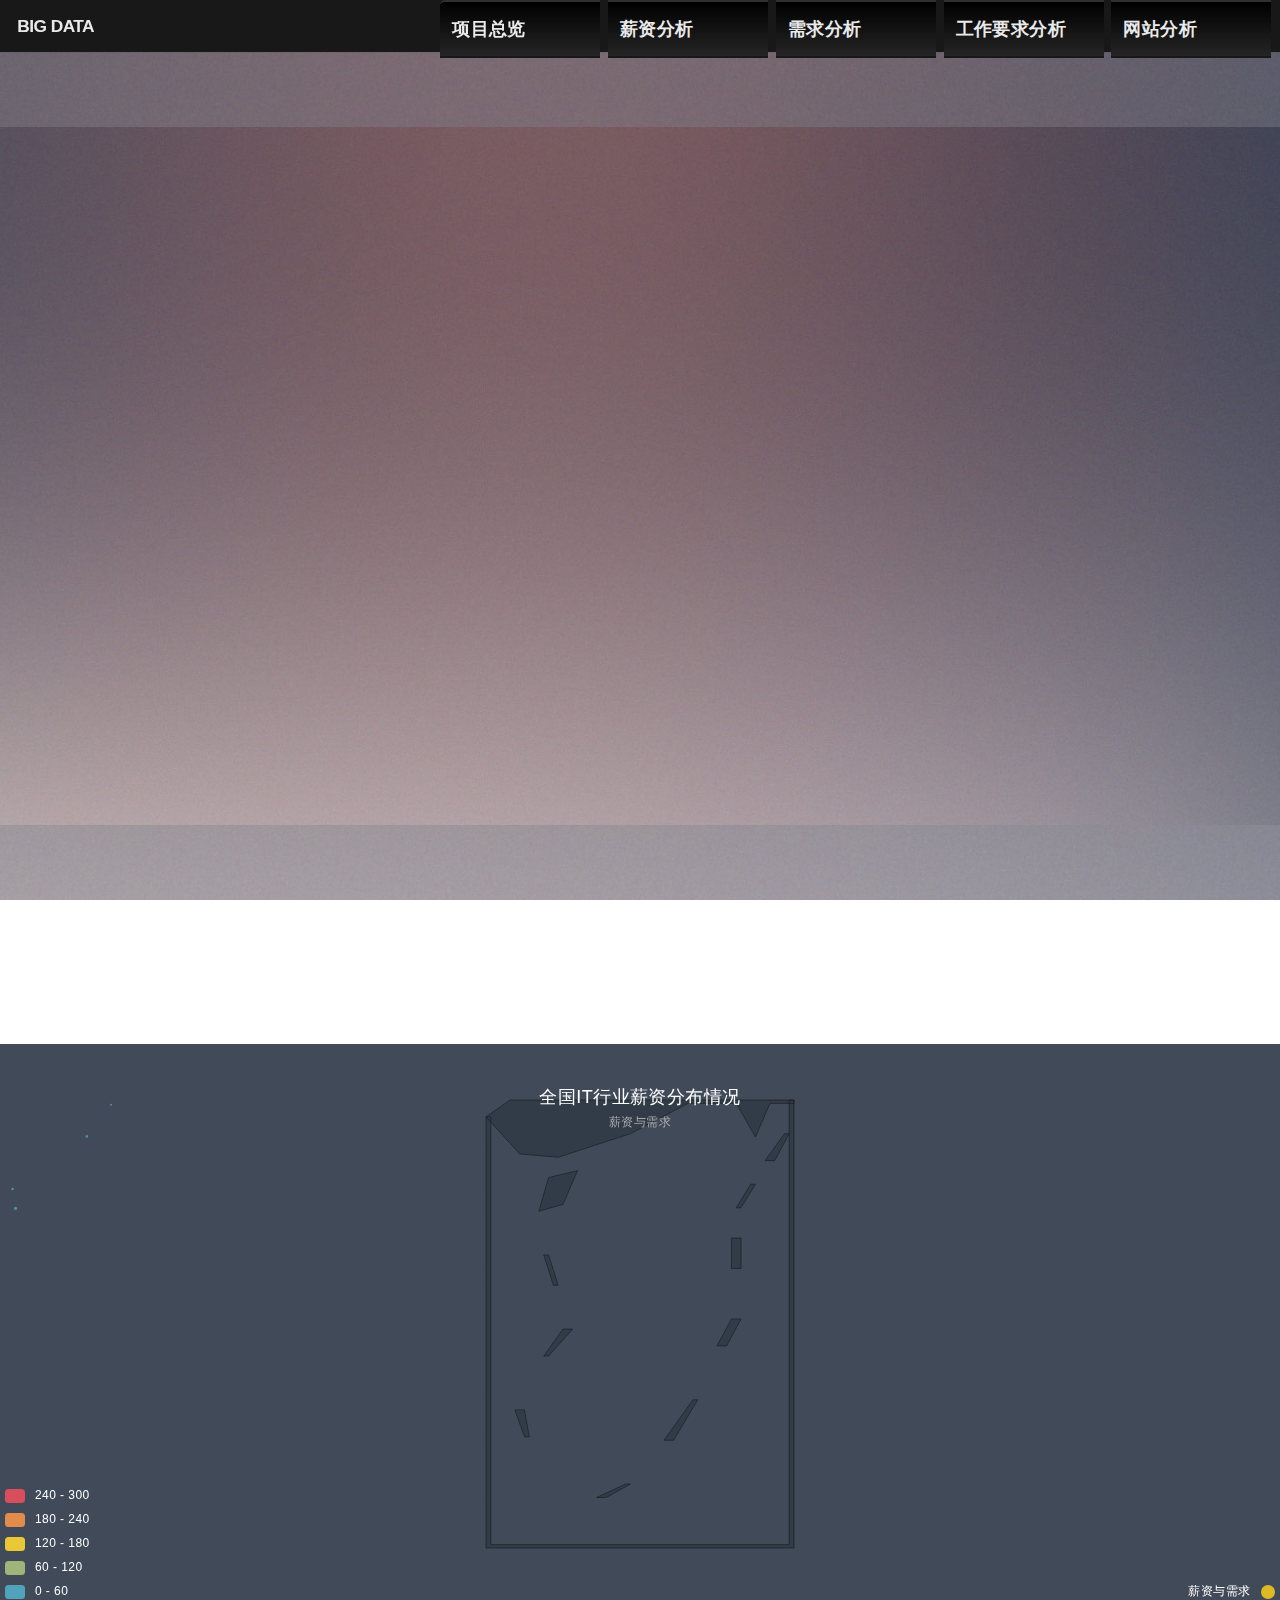
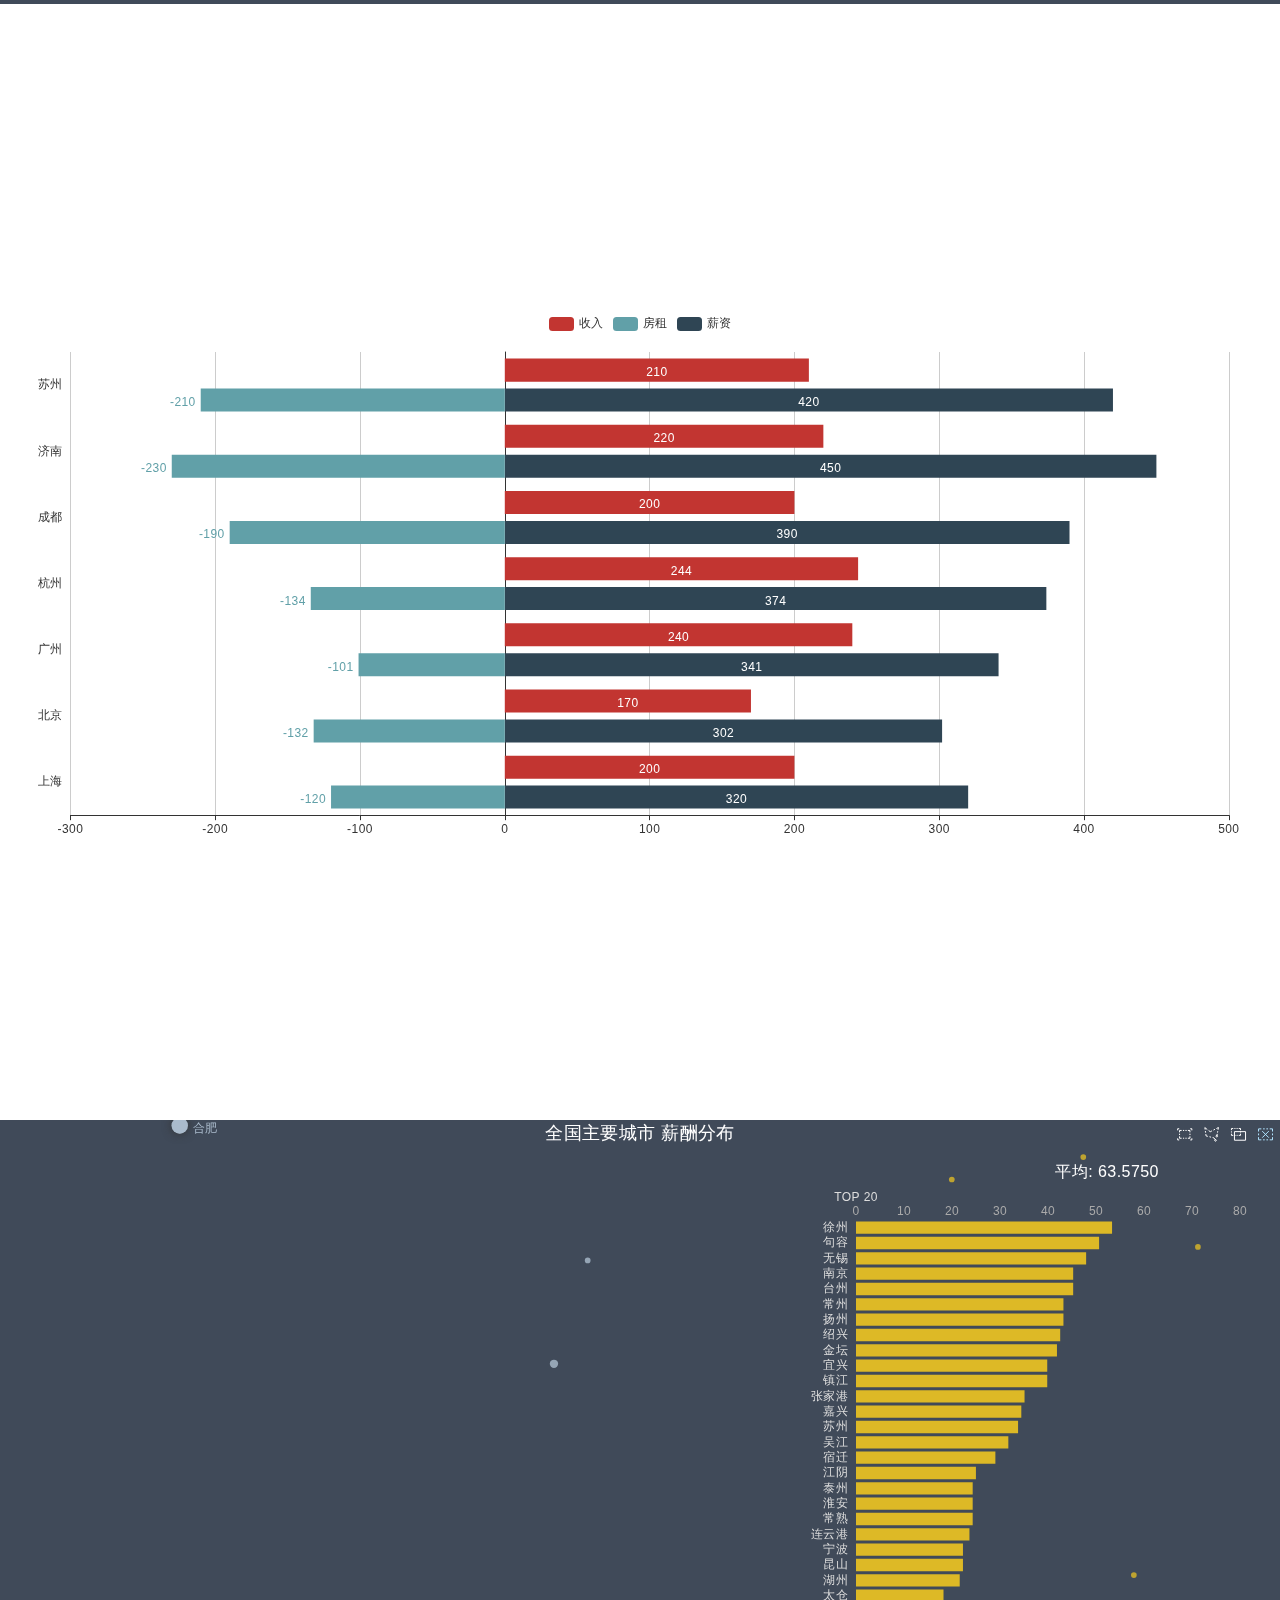
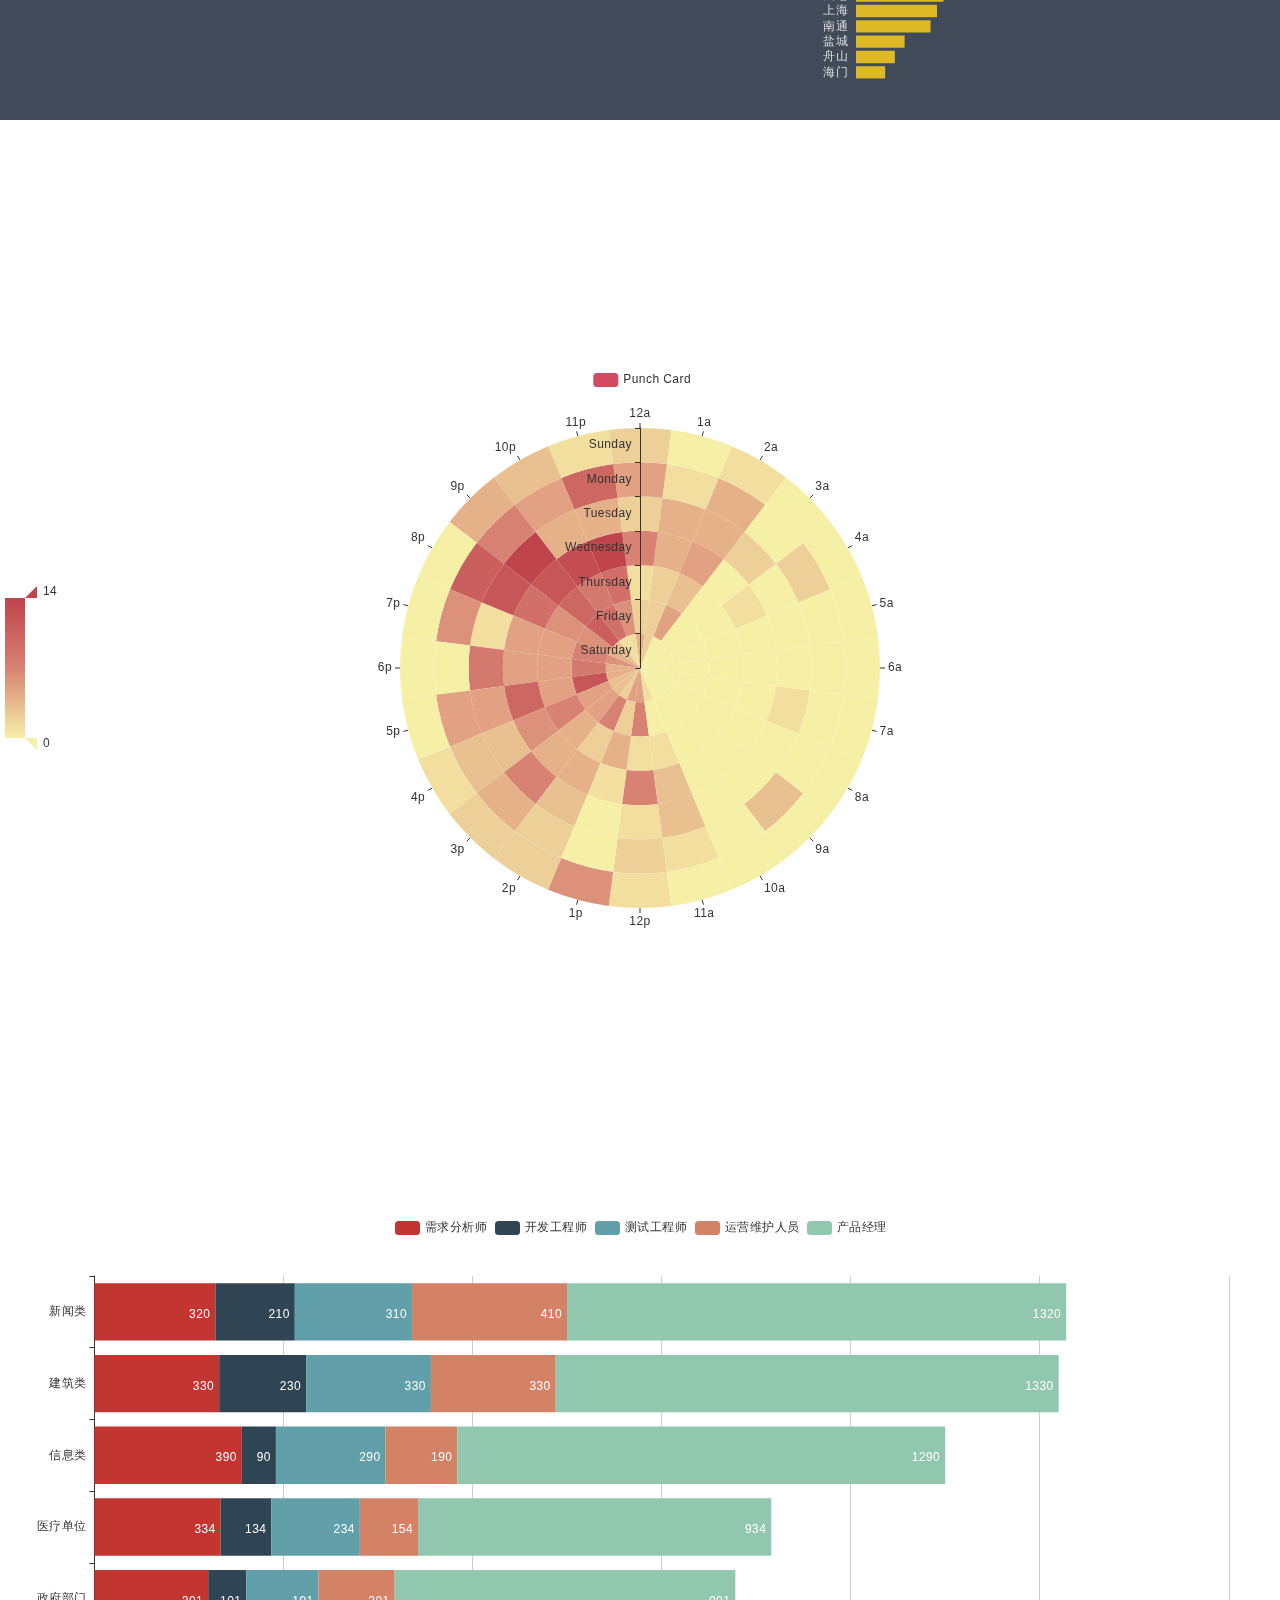
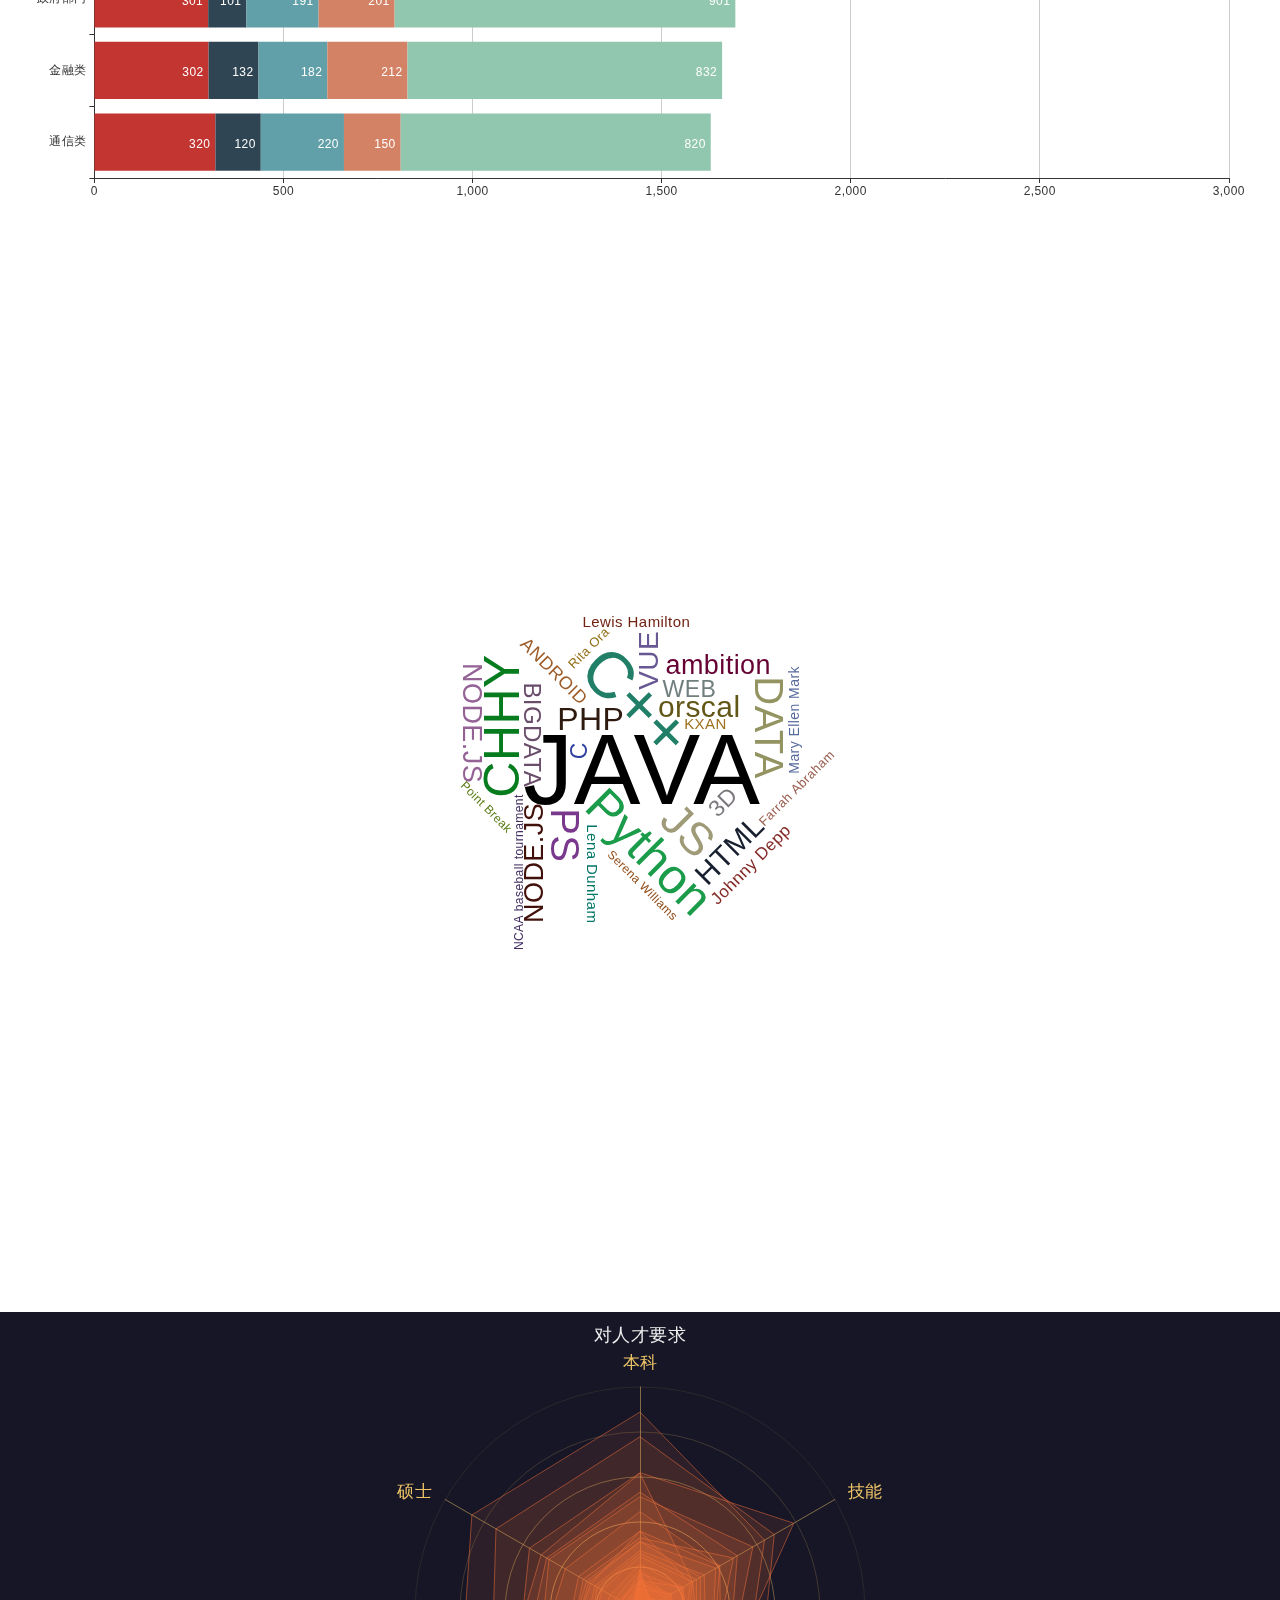
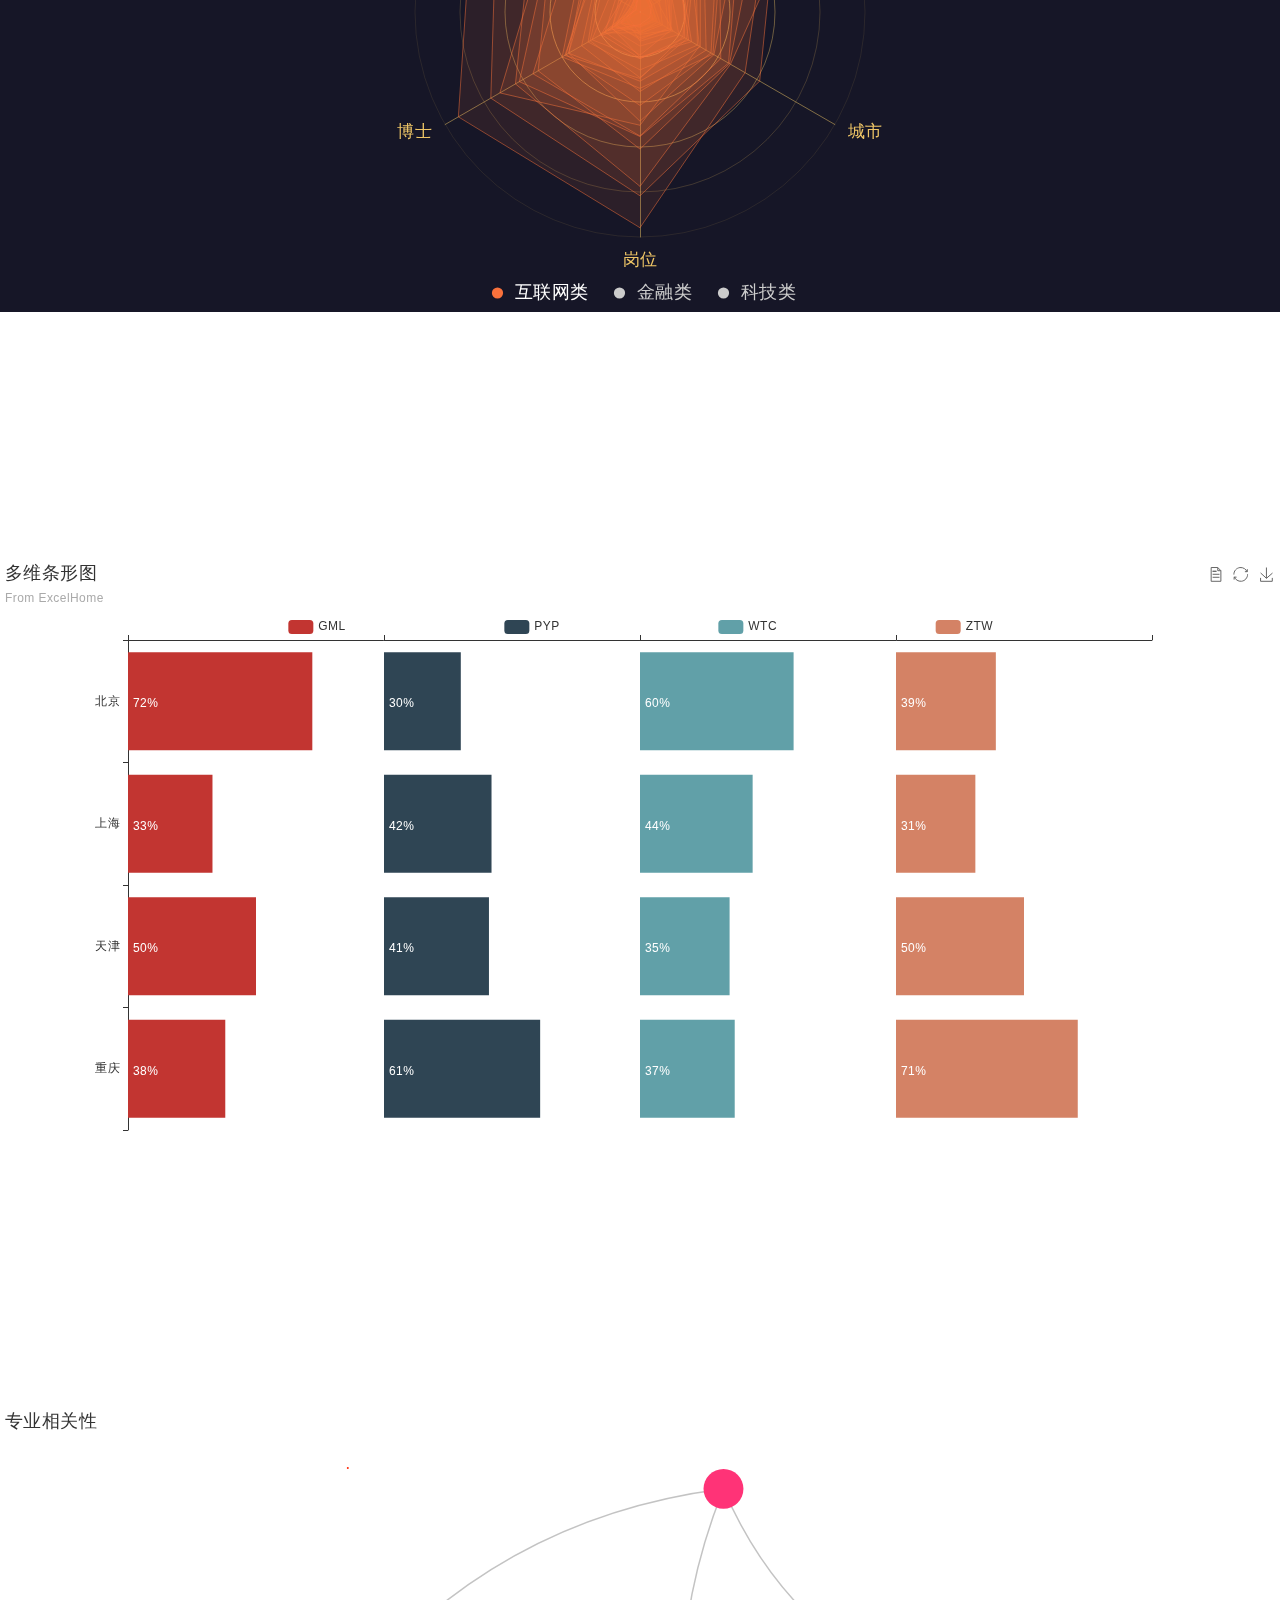
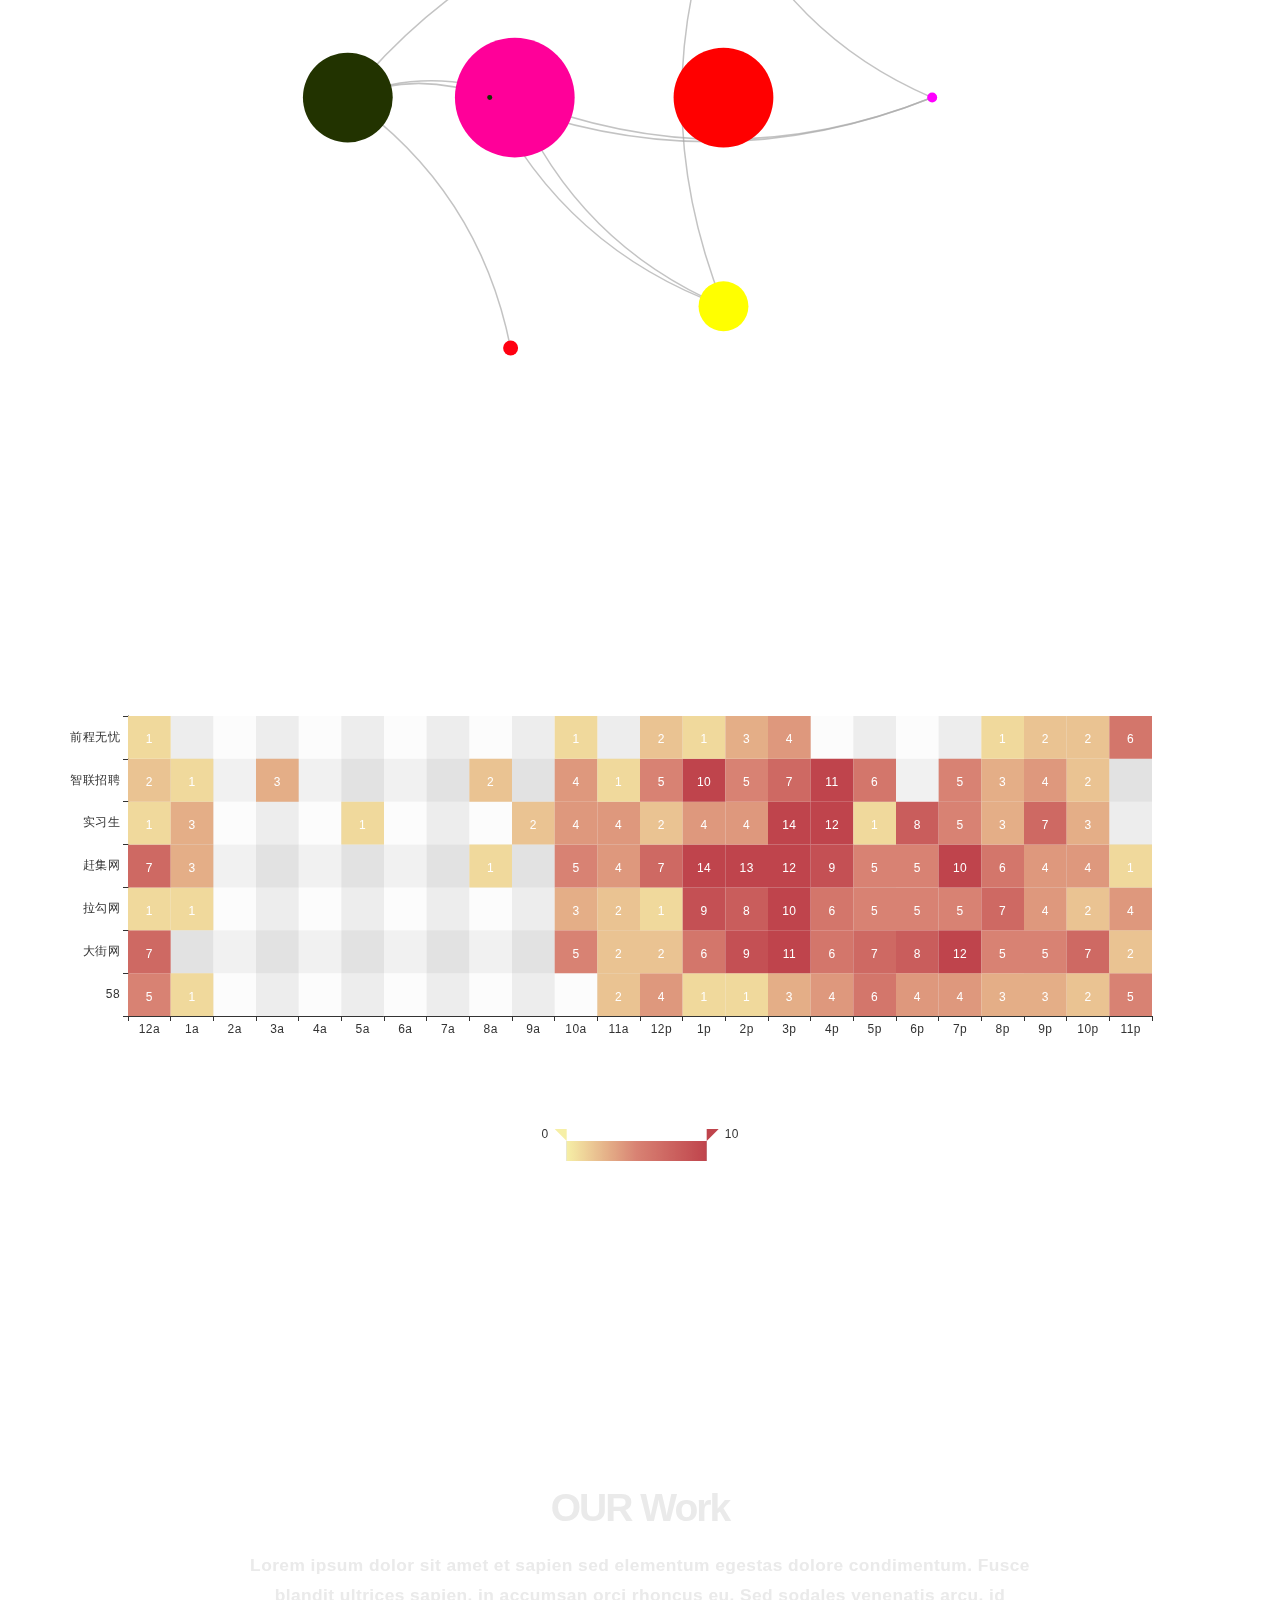
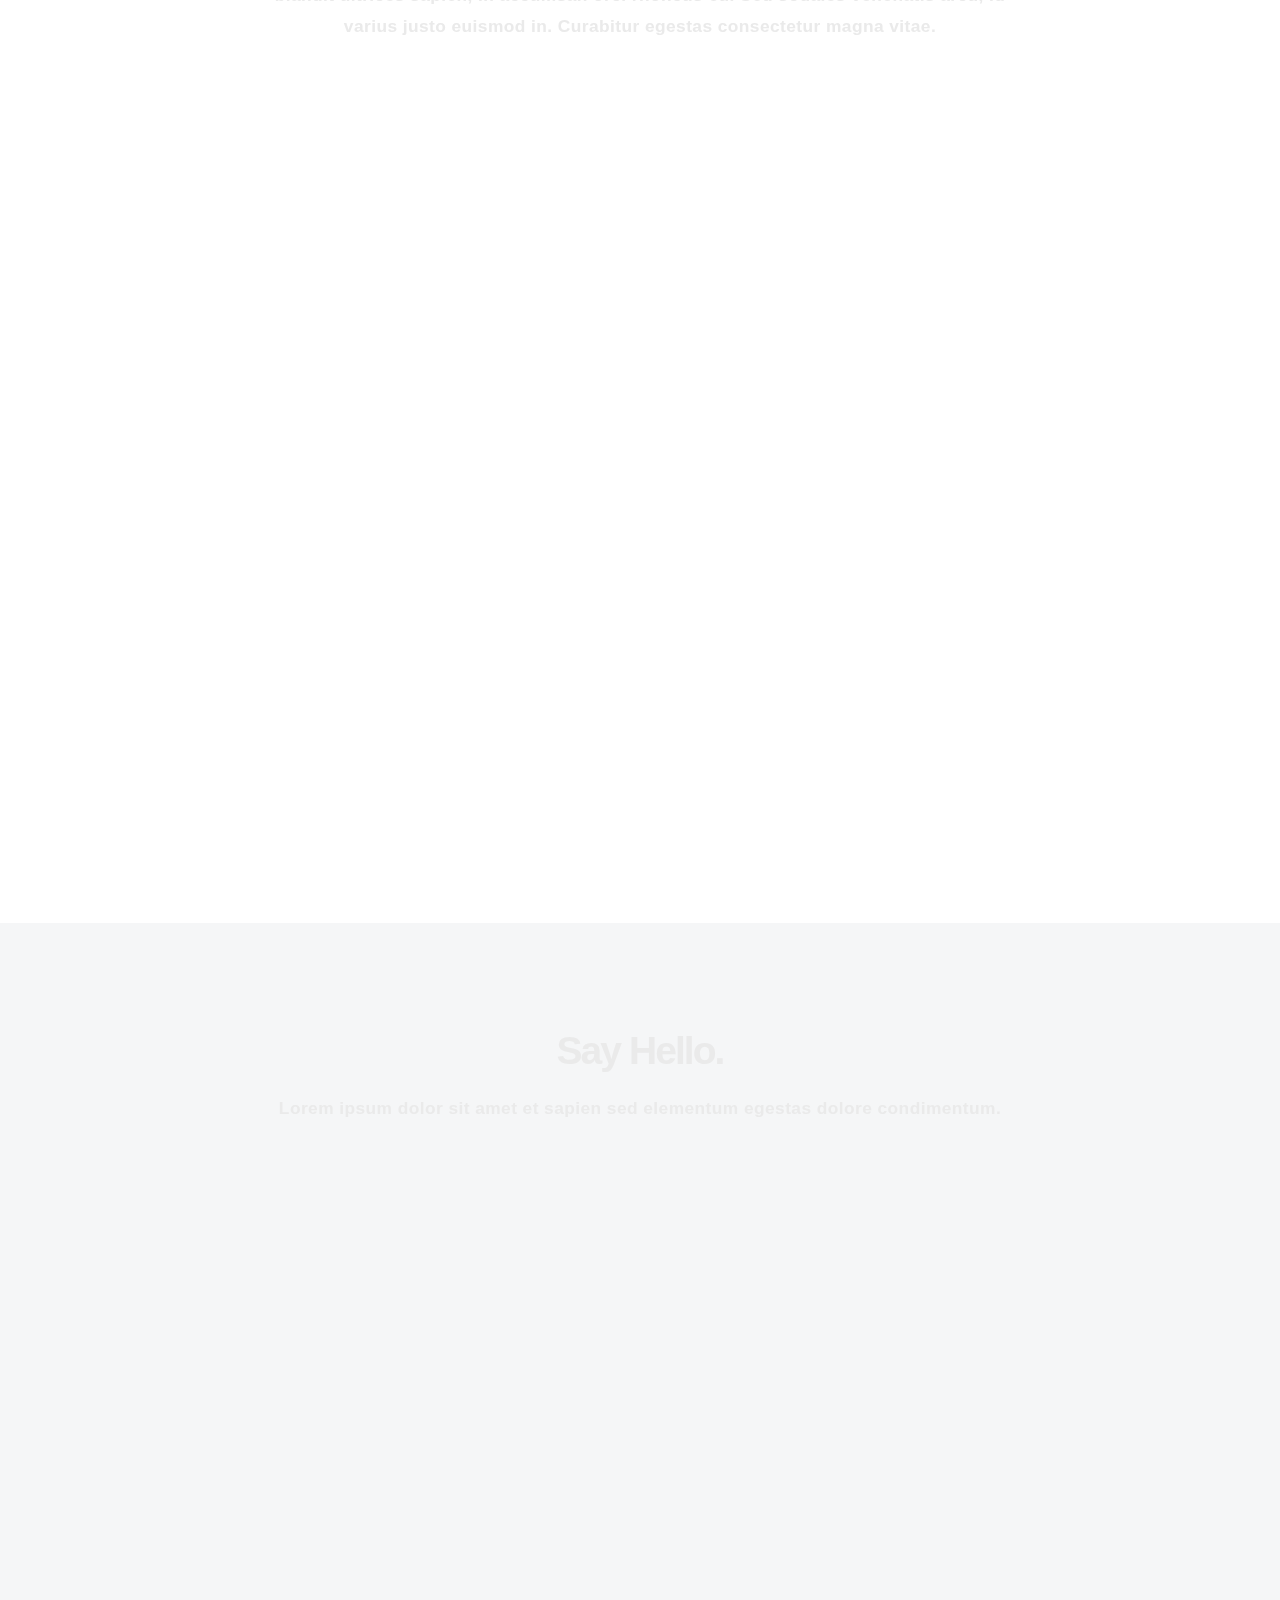
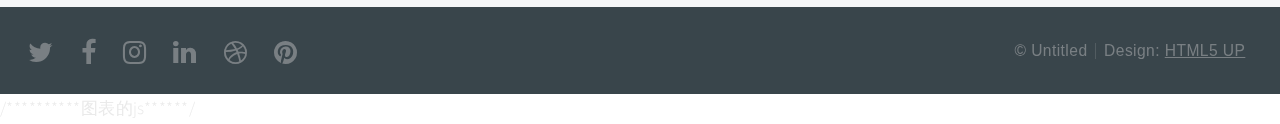
==== index.html @ f527be96 "first commit" ====
<!DOCTYPE HTML>
<!--
	Big Picture by HTML5 UP
	html5up.net | @ajlkn
	Free for personal and commercial use under the CCA 3.0 license (html5up.net/license)
-->
<html>
	<head>
		<title>Big Picture by HTML5 UP</title>
		<meta charset="utf-8" />
		<meta name="viewport" content="width=device-width, initial-scale=1" />
		<!--[if lte IE 8]><script src="assets/js/ie/html5shiv.js"></script><![endif]-->
		<link rel="stylesheet" href="assets/css/main.css" />
		<link rel="stylesheet" href="assets/css/c6j.css" />
		<!--[if lte IE 8]><link rel="stylesheet" href="assets/css/ie8.css" /><![endif]-->
		<!--[if lte IE 9]><link rel="stylesheet" href="assets/css/ie9.css" /><![endif]-->
	</head>
	<body>
		
	<!-- Header -->
	<header id="header">
		<h1>BIG DATA</h1>
		<nav>
			<ul class="navbar-nav">
	             <li class="active">
	                <a href="#intro">项目总览</a>
	             </li>
       
	            <li>
	            	<a href="#">薪资分析</a>
	            	 <ul class="submenu">
	                        <li><a href="#one">薪资排行</a></li>
							<li><a href="#two">收支对比</a></li>
							<li><a href="#three">薪资分布</a></li>
							<li><a href="#four">福利分布</a></li>
	                </ul>
	            </li>
	            <li>
	                <a href="#">需求分析</a> 
	                <ul class="submenu">
	                   
						<li><a href="#six">行业人才需求</a></li>
						
			        </ul>
	            </li>
	            <li>
	                <a href="#">工作要求分析</a> 
	                <ul class="submenu">
	                    <li><a href="#senven">技能抽取</a></li>
						<li><a href="#eight">人才要求</a></li>
						
						<li><a href="#nine">工作经验</a></li>
						<li><a href="#ten">行业专业要求</a></li>
			        </ul>
	            </li>
			     <li>
	                <a href="#">网站分析</a> 
	                <ul class="submenu">
	                    <li><a href="#eleven">数据来源</a></li>
			        </ul>
	            </li> 
			     	
	                   
	        </ul>
				
		</nav>
	</header>

		<!-- Intro -->
			<section id="intro" class="main style1 dark fullscreen">
				<video id="video-index" autoplay="true" loop="true"  poster="images/intro.jpg" style="width: 1366px; height: auto; margin-left: 0px;">
					 <source src="video/index1.webm" type="video/webm">
			 		 <source src="video/index.mp4" type="video/mp4">
				</video>
				
			</section>

		<!-- One -->
			<section id="one" class="main style2 right dark fullscreen">
				 <div id="potMap" class="chart-container"  >
				</div>
			</section>

		<!-- Two -->
			<section id="two" class="main style2 left dark fullscreen">
				<div id="negative-bar" class="chart-container" ></div>
			</section>
		<!-- Three -->
			<section id="three" class="main style2 left dark fullscreen">
				<div id="MapBrush" class="chart-container" style="height: 600px;"></div>
			</section>
			
		<!-- Four -->
			<section id="four" class="main style2 left dark fullscreen">
				<div id="polarHeatMap" class="chart-container" style="height: 600px;"></div>
			</section>
			
		<!-- Five -->
			<!--<section id="five" class="main style2 left dark fullscreen">
				<div id="Cityrelation" class="chart-container" style="height: 600px;"></div>
			</section>-->
			
		<!-- Six -->
		<section id="six" class="main style2 left dark fullscreen">
			<div id="barCategory" class="chart-container" style="height: 600px;"></div>
		</section>
			
		<!-- Seven -->
			<section id="senven" class="main style2 left dark fullscreen">
				<div id="wordcould" class="chart-container" ></div>
			</section>
		<!-- Eight -->
		<section id="eight" class="main style2 left dark fullscreen">
				<div id="relation" class="chart-container" style="height: 600px;"></div>
			</section>
		<!-- Nine -->
		<section id="nine" class="main style2 left dark fullscreen">
			<div id="MultiBar" class="chart-container" style="height: 600px;"></div>
		</section>
		
		<!--Ten -->
		<section id="ten" class="main style2 left dark fullscreen">
			<div id="graph" class="chart-container" style="height: 600px;"></div>
		</section>
		
		<!--Eleven -->
		<section id="eleven" class="main style2 left dark fullscreen">
			<div id="heatMap" class="chart-container" style="height: 600px;"></div>
		</section>
		

		<!-- Work -->
			<section id="work" class="main style3 primary">
				<div class="content">
					<header>
						<h2>OUR Work</h2>
						<p>Lorem ipsum dolor sit amet et sapien sed elementum egestas dolore condimentum.
						Fusce blandit ultrices sapien, in accumsan orci rhoncus eu. Sed sodales venenatis
						arcu, id varius justo euismod in. Curabitur egestas consectetur magna vitae.</p>
					</header>

					<!-- Gallery  -->
						<div class="gallery">
							<article class="from-left">
								<a href="images/fulls/01.jpg" class="image fit"><img src="images/thumbs/01.jpg" title="The Anonymous Red" alt="" /></a>
							</article>
							<article class="from-right">
								<a href="images/fulls/02.jpg" class="image fit"><img src="images/thumbs/02.jpg" title="Airchitecture II" alt="" /></a>
							</article>
							<article class="from-left">
								<a href="images/fulls/03.jpg" class="image fit"><img src="images/thumbs/03.jpg" title="Air Lounge" alt="" /></a>
							</article>
							<article class="from-right">
								<a href="images/fulls/04.jpg" class="image fit"><img src="images/thumbs/04.jpg" title="Carry on" alt="" /></a>
							</article>
							<article class="from-left">
								<a href="images/fulls/05.jpg" class="image fit"><img src="images/thumbs/05.jpg" title="The sparkling shell" alt="" /></a>
							</article>
							<article class="from-right">
								<a href="images/fulls/06.jpg" class="image fit"><img src="images/thumbs/06.jpg" title="Bent IX" alt="" /></a>
							</article>
						</div>

				</div>
			</section>

		<!-- Contact -->
			<section id="contact" class="main style3 secondary">
				<div class="content">
					<header>
						<h2>Say Hello.</h2>
						<p>Lorem ipsum dolor sit amet et sapien sed elementum egestas dolore condimentum.</p>
					</header>
					<div class="box">
						<form method="post" action="#">
							<div class="field half first"><input type="text" name="name" placeholder="Name" /></div>
							<div class="field half"><input type="email" name="email" placeholder="Email" /></div>
							<div class="field"><textarea name="message" placeholder="Message" rows="6"></textarea></div>
							<ul class="actions">
								<li><input type="submit" value="Send Message" /></li>
							</ul>
						</form>
					</div>
				</div>
			</section>

		<!-- Footer -->
			<footer id="footer">

				<!-- Icons -->
					<ul class="actions">
						<li><a href="#" class="icon fa-twitter"><span class="label">Twitter</span></a></li>
						<li><a href="#" class="icon fa-facebook"><span class="label">Facebook</span></a></li>
						<li><a href="#" class="icon fa-instagram"><span class="label">Instagram</span></a></li>
						<li><a href="#" class="icon fa-linkedin"><span class="label">LinkedIn</span></a></li>
						<li><a href="#" class="icon fa-dribbble"><span class="label">Dribbble</span></a></li>
						<li><a href="#" class="icon fa-pinterest"><span class="label">Pinterest</span></a></li>
					</ul>

				<!-- Menu -->
					<ul class="menu">
						<li>&copy; Untitled</li><li>Design: <a href="https://html5up.net">HTML5 UP</a></li>
					</ul>

			</footer>

		<!-- Scripts -->


			<script src="assets/js/jquery.min.js"></script>
			<script type="text/javascript" src="assets/js/echarts.js" ></script>
			<script src="assets/js/jquery.poptrox.min.js"></script>
			<script src="assets/js/jquery.scrolly.min.js"></script>
			<script src="assets/js/jquery.scrollex.min.js"></script>
			<script src="assets/js/skel.min.js"></script>
			<script src="assets/js/util.js"></script>
			<!--[if lte IE 8]><script src="assets/js/ie/respond.min.js"></script><![endif]-->
			  
			   <script src="assets/js/main.js"></script>
			  
			   <script type="text/javascript" src="http://echarts.baidu.com/gallery/vendors/echarts-stat/ecStat.min.js"></script>
			   <script type="text/javascript" src="http://echarts.baidu.com/gallery/vendors/echarts/extension/dataTool.min.js"></script>
			   <script type="text/javascript" src="http://echarts.baidu.com/gallery/vendors/echarts/map/js/china.js"></script>
			   <script type="text/javascript" src="http://echarts.baidu.com/gallery/vendors/echarts/map/js/world.js"></script>
			   <script type="text/javascript" src="http://api.map.baidu.com/api?v=2.0&ak=ZUONbpqGBsYGXNIYHicvbAbM"></script>
			   <script type="text/javascript" src="http://echarts.baidu.com/gallery/vendors/echarts/extension/bmap.min.js"></script>
			   <script type="text/javascript" src="assets/js/echarts-wordcloud.js" ></script>
			    /**********图表的js******/
			    
			    <script type="text/javascript" src="assets/js/interface/potMap.js"></script>
				
				<script type="text/javascript" src="assets/js/interface/nagetive-bar.js" ></script>
				
				<script type="text/javascript" src="assets/js/interface/worldcloud.js" ></script>
				<script type="text/javascript" src="assets/js/interface/mapBrush.js" ></script>
				<script type="text/javascript" src="assets/js/interface/barCategory.js" ></script>
				<script type="text/javascript" src="assets/js/interface/heatMap.js" ></script>
				<script type="text/javascript" src="assets/js/interface/polarHeatMap.js" ></script>
				<script type="text/javascript" src="assets/js/interface/multiDimenBar.js" ></script>
				<script type="text/javascript" src="assets/js/interface/radar-aqi.js" ></script>
				
				<script type="text/javascript" src="assets/js/interface/mapBrush.js" ></script>
				<script type="text/javascript" src="assets/js/interface/graph.js" ></script>

	</body>
</html>
---- assets/css/main.css ----
@import url("https://fonts.googleapis.com/css?family=Source+Sans+Pro:300,900");
@import url("font-awesome.min.css");

/*
	Big Picture by HTML5 UP
	html5up.net | @ajlkn
	Free for personal and commercial use under the CCA 3.0 license (html5up.net/license)
*/

/* Reset */

	html, body, div, span, applet, object, iframe, h1, h2, h3, h4, h5, h6, p, blockquote, pre, a, abbr, acronym, address, big, cite, code, del, dfn, em, img, ins, kbd, q, s, samp, small, strike, strong, sub, sup, tt, var, b, u, i, center, dl, dt, dd, ol, ul, li, fieldset, form, label, legend, table, caption, tbody, tfoot, thead, tr, th, td, article, aside, canvas, details, embed, figure, figcaption, footer, header, hgroup, menu, nav, output, ruby, section, summary, time, mark, audio, video {
		margin: 0;
		padding: 0;
		border: 0;
		font-size: 100%;
		
		font-family:Montserrat,"Helvetica Neue",Helvetica,Arial,sans-serif;
		vertical-align: baseline;
	}

	article, aside, details, figcaption, figure, footer, header, hgroup, menu, nav, section {
		display: block;
	}

	body {
		line-height: 1;
	}

	ol, ul {
		list-style: none;
	}

	blockquote, q {
		quotes: none;
	}

	blockquote:before, blockquote:after, q:before, q:after {
		content: '';
		content: none;
	}

	table {
		border-collapse: collapse;
		border-spacing: 0;
	}

	body {
		-webkit-text-size-adjust: none;
	}

/* Box Model */

	*, *:before, *:after {
		-moz-box-sizing: border-box;
		-webkit-box-sizing: border-box;
		box-sizing: border-box;
	}

/* Basic */

	@-ms-viewport {
		width: device-width;
	}

	html {
		height: 100%;
	}

	body {
		background: #ffffff;
		height: 100%;
		min-width: 320px;
	}

		body.is-loading *, body.is-loading *:before, body.is-loading *:after {
			-moz-animation: none !important;
			-webkit-animation: none !important;
			-ms-animation: none !important;
			animation: none !important;
			-moz-transition: none !important;
			-webkit-transition: none !important;
			-ms-transition: none !important;
			transition: none !important;
		}

/* Spinner */

	@-moz-keyframes spinner-rotate {
		0% {
			-moz-transform: scale(1) rotate(0deg);
			-webkit-transform: scale(1) rotate(0deg);
			-ms-transform: scale(1) rotate(0deg);
			transform: scale(1) rotate(0deg);
		}

		100% {
			-moz-transform: scale(1) rotate(360deg);
			-webkit-transform: scale(1) rotate(360deg);
			-ms-transform: scale(1) rotate(360deg);
			transform: scale(1) rotate(360deg);
		}
	}

	@-webkit-keyframes spinner-rotate {
		0% {
			-moz-transform: scale(1) rotate(0deg);
			-webkit-transform: scale(1) rotate(0deg);
			-ms-transform: scale(1) rotate(0deg);
			transform: scale(1) rotate(0deg);
		}

		100% {
			-moz-transform: scale(1) rotate(360deg);
			-webkit-transform: scale(1) rotate(360deg);
			-ms-transform: scale(1) rotate(360deg);
			transform: scale(1) rotate(360deg);
		}
	}

	@-ms-keyframes spinner-rotate {
		0% {
			-moz-transform: scale(1) rotate(0deg);
			-webkit-transform: scale(1) rotate(0deg);
			-ms-transform: scale(1) rotate(0deg);
			transform: scale(1) rotate(0deg);
		}

		100% {
			-moz-transform: scale(1) rotate(360deg);
			-webkit-transform: scale(1) rotate(360deg);
			-ms-transform: scale(1) rotate(360deg);
			transform: scale(1) rotate(360deg);
		}
	}

	@keyframes spinner-rotate {
		0% {
			-moz-transform: scale(1) rotate(0deg);
			-webkit-transform: scale(1) rotate(0deg);
			-ms-transform: scale(1) rotate(0deg);
			transform: scale(1) rotate(0deg);
		}

		100% {
			-moz-transform: scale(1) rotate(360deg);
			-webkit-transform: scale(1) rotate(360deg);
			-ms-transform: scale(1) rotate(360deg);
			transform: scale(1) rotate(360deg);
		}
	}

/* Loader */

	@-moz-keyframes spinner-show {
		0% {
			opacity: 0;
		}

		100% {
			opacity: 1;
		}
	}

	@-webkit-keyframes spinner-show {
		0% {
			opacity: 0;
		}

		100% {
			opacity: 1;
		}
	}

	@-ms-keyframes spinner-show {
		0% {
			opacity: 0;
		}

		100% {
			opacity: 1;
		}
	}

	@keyframes spinner-show {
		0% {
			opacity: 0;
		}

		100% {
			opacity: 1;
		}
	}

	@-moz-keyframes spinner-hide {
		0% {
			-moz-transform: scale(1) rotate(0deg);
			-webkit-transform: scale(1) rotate(0deg);
			-ms-transform: scale(1) rotate(0deg);
			transform: scale(1) rotate(0deg);
			color: #e5e6e7;
			z-index: 100001;
		}

		99% {
			-moz-transform: scale(0.5) rotate(360deg);
			-webkit-transform: scale(0.5) rotate(360deg);
			-ms-transform: scale(0.5) rotate(360deg);
			transform: scale(0.5) rotate(360deg);
			color: #e5e6e7;
			z-index: 100001;
		}

		100% {
			-moz-transform: scale(0.5) rotate(360deg);
			-webkit-transform: scale(0.5) rotate(360deg);
			-ms-transform: scale(0.5) rotate(360deg);
			transform: scale(0.5) rotate(360deg);
			color: #e5e6e7;
			z-index: -1;
		}
	}

	@-webkit-keyframes spinner-hide {
		0% {
			-moz-transform: scale(1) rotate(0deg);
			-webkit-transform: scale(1) rotate(0deg);
			-ms-transform: scale(1) rotate(0deg);
			transform: scale(1) rotate(0deg);
			color: #e5e6e7;
			z-index: 100001;
		}

		99% {
			-moz-transform: scale(0.5) rotate(360deg);
			-webkit-transform: scale(0.5) rotate(360deg);
			-ms-transform: scale(0.5) rotate(360deg);
			transform: scale(0.5) rotate(360deg);
			color: #e5e6e7;
			z-index: 100001;
		}

		100% {
			-moz-transform: scale(0.5) rotate(360deg);
			-webkit-transform: scale(0.5) rotate(360deg);
			-ms-transform: scale(0.5) rotate(360deg);
			transform: scale(0.5) rotate(360deg);
			color: #e5e6e7;
			z-index: -1;
		}
	}

	@-ms-keyframes spinner-hide {
		0% {
			-moz-transform: scale(1) rotate(0deg);
			-webkit-transform: scale(1) rotate(0deg);
			-ms-transform: scale(1) rotate(0deg);
			transform: scale(1) rotate(0deg);
			color: #e5e6e7;
			z-index: 100001;
		}

		99% {
			-moz-transform: scale(0.5) rotate(360deg);
			-webkit-transform: scale(0.5) rotate(360deg);
			-ms-transform: scale(0.5) rotate(360deg);
			transform: scale(0.5) rotate(360deg);
			color: #e5e6e7;
			z-index: 100001;
		}

		100% {
			-moz-transform: scale(0.5) rotate(360deg);
			-webkit-transform: scale(0.5) rotate(360deg);
			-ms-transform: scale(0.5) rotate(360deg);
			transform: scale(0.5) rotate(360deg);
			color: #e5e6e7;
			z-index: -1;
		}
	}

	@keyframes spinner-hide {
		0% {
			-moz-transform: scale(1) rotate(0deg);
			-webkit-transform: scale(1) rotate(0deg);
			-ms-transform: scale(1) rotate(0deg);
			transform: scale(1) rotate(0deg);
			color: #e5e6e7;
			z-index: 100001;
		}

		99% {
			-moz-transform: scale(0.5) rotate(360deg);
			-webkit-transform: scale(0.5) rotate(360deg);
			-ms-transform: scale(0.5) rotate(360deg);
			transform: scale(0.5) rotate(360deg);
			color: #e5e6e7;
			z-index: 100001;
		}

		100% {
			-moz-transform: scale(0.5) rotate(360deg);
			-webkit-transform: scale(0.5) rotate(360deg);
			-ms-transform: scale(0.5) rotate(360deg);
			transform: scale(0.5) rotate(360deg);
			color: #e5e6e7;
			z-index: -1;
		}
	}

	@-moz-keyframes overlay-hide {
		0% {
			opacity: 1;
			z-index: 100000;
		}

		15% {
			opacity: 1;
			z-index: 100000;
		}

		99% {
			opacity: 0;
			z-index: 100000;
		}

		100% {
			opacity: 0;
			z-index: -1;
		}
	}

	@-webkit-keyframes overlay-hide {
		0% {
			opacity: 1;
			z-index: 100000;
		}

		15% {
			opacity: 1;
			z-index: 100000;
		}

		99% {
			opacity: 0;
			z-index: 100000;
		}

		100% {
			opacity: 0;
			z-index: -1;
		}
	}

	@-ms-keyframes overlay-hide {
		0% {
			opacity: 1;
			z-index: 100000;
		}

		15% {
			opacity: 1;
			z-index: 100000;
		}

		99% {
			opacity: 0;
			z-index: 100000;
		}

		100% {
			opacity: 0;
			z-index: -1;
		}
	}

	@keyframes overlay-hide {
		0% {
			opacity: 1;
			z-index: 100000;
		}

		15% {
			opacity: 1;
			z-index: 100000;
		}

		99% {
			opacity: 0;
			z-index: 100000;
		}

		100% {
			opacity: 0;
			z-index: -1;
		}
	}

	body {
		text-decoration: none;
	}

		body:before {
			-moz-animation: spinner-show 1.5s 1 0.25s ease forwards, spinner-hide 0.25s ease-in-out forwards !important;
			-webkit-animation: spinner-show 1.5s 1 0.25s ease forwards, spinner-hide 0.25s ease-in-out forwards !important;
			-ms-animation: spinner-show 1.5s 1 0.25s ease forwards, spinner-hide 0.25s ease-in-out forwards !important;
			animation: spinner-show 1.5s 1 0.25s ease forwards, spinner-hide 0.25s ease-in-out forwards !important;
			-moz-transform-origin: 50% 50%;
			-webkit-transform-origin: 50% 50%;
			-ms-transform-origin: 50% 50%;
			transform-origin: 50% 50%;
			-moz-osx-font-smoothing: grayscale;
			-webkit-font-smoothing: antialiased;
			font-family: FontAwesome;
			font-style: normal;
			font-weight: normal;
			text-transform: none !important;
			color: #e5e6e7;
			content: '\f1ce';
			cursor: default;
			display: block;
			font-size: 2em;
			height: 2em;
			left: 50%;
			line-height: 2em;
			margin: -1em 0 0 -1em;
			opacity: 0;
			position: fixed;
			text-align: center;
			top: 50%;
			width: 2em;
			z-index: -1;
		}

		body:after {
			-moz-animation: overlay-hide 1.5s ease-in forwards !important;
			-webkit-animation: overlay-hide 1.5s ease-in forwards !important;
			-ms-animation: overlay-hide 1.5s ease-in forwards !important;
			animation: overlay-hide 1.5s ease-in forwards !important;
			background: #ffffff;
			content: '';
			display: block;
			height: 100%;
			left: 0;
			opacity: 0;
			position: fixed;
			top: 0;
			width: 100%;
			z-index: -1;
		}

		body.is-loading:before {
			-moz-animation: spinner-show 1.5s 1 0.25s ease forwards, spinner-rotate 0.75s infinite linear !important;
			-webkit-animation: spinner-show 1.5s 1 0.25s ease forwards, spinner-rotate 0.75s infinite linear !important;
			-ms-animation: spinner-show 1.5s 1 0.25s ease forwards, spinner-rotate 0.75s infinite linear !important;
			animation: spinner-show 1.5s 1 0.25s ease forwards, spinner-rotate 0.75s infinite linear !important;
			z-index: 100001;
		}

		body.is-loading:after {
			-moz-animation: none !important;
			-webkit-animation: none !important;
			-ms-animation: none !important;
			animation: none !important;
			opacity: 1;
			z-index: 100000;
		}

	@media (-webkit-min-device-pixel-ratio: 2) {

		body:before {
			line-height: 2.025em;
		}

	}

/* Type */

	body, input, textarea, select {
		font-family: "Source Sans Pro", "sans-serif";
		font-weight: 300;
		font-size: 18pt;
		line-height: 1.75em;
		color: #eaeaea;
		letter-spacing: 0.025em;
	}

		@media screen and (max-width: 1920px) {

			body, input, textarea, select {
				font-size: 17pt;
			}

		}

		@media screen and (max-width: 1680px) {

			body, input, textarea, select {
				font-size: 15pt;
			}

		}

		@media screen and (max-width: 1280px) {

			body, input, textarea, select {
				font-size: 13pt;
			}

		}

		@media screen and (max-width: 1000px) {

			body, input, textarea, select {
				font-size: 13pt;
			}

		}

		@media screen and (max-width: 736px) {

			body, input, textarea, select {
				font-size: 12pt;
				line-height: 1.5em;
			}

		}

	h1, h2, h3, h4, h5, h6 {
		font-weight: 900;
		color: inherit;
		letter-spacing: -0.0325em;
	}

		h1 a, h2 a, h3 a, h4 a, h5 a, h6 a {
			color: inherit;
			text-decoration: none;
		}

	h2 {
		font-size: 2.25em;
		line-height: 1.25em;
		letter-spacing: -0.05em;
	}

	@media screen and (max-width: 736px) {

		h2 {
			font-size: 1.5em;
		}

	}

	strong, b {
		font-weight: 900;
		color: inherit;
	}

	em, i {
		font-style: italic;
	}

	a {
		-moz-transition: color 0.2s ease-in-out;
		-webkit-transition: color 0.2s ease-in-out;
		-ms-transition: color 0.2s ease-in-out;
		transition: color 0.2s ease-in-out;
		color: #98c593;
	}

	sub {
		position: relative;
		top: 0.5em;
		font-size: 0.8em;
	}

	sup {
		position: relative;
		top: -0.5em;
		font-size: 0.8em;
	}

	hr {
		border: 0;
		border-top: solid 1px #e5e6e7;
	}

	blockquote {
		border-left: solid 0.5em #e5e6e7;
		padding: 1em 0 1em 2em;
		font-style: italic;
	}

	p, ul, ol, dl, table {
		margin-bottom: 1em;
	}

/* Box */

	.box {
		background: #ffffff;
		color: #39454b;
		padding: 2em;
	}

		.box > :last-child {
			margin-bottom: 0;
		}

		.box.style2 {
			padding: 3.5em 2.5em 3.5em 2.5em;
		}

		@media screen and (max-width: 736px) {

			.box {
				padding: 1em;
			}

				.box.style2 {
					padding: 1.5em 1.25em 1.5em 1.25em;
					background-color: rgba(255, 255, 255, 0.9);
				}

		}

/* Button */

	input[type="button"],
	input[type="submit"],
	input[type="reset"],
	.button,
	button {
		-moz-appearance: none;
		-webkit-appearance: none;
		-ms-appearance: none;
		appearance: none;
		-moz-transition: background-color 0.2s ease-in-out;
		-webkit-transition: background-color 0.2s ease-in-out;
		-ms-transition: background-color 0.2s ease-in-out;
		transition: background-color 0.2s ease-in-out;
		background-color: #98c593;
		border: 0;
		border-radius: 3.5em;
		color: #ffffff;
		cursor: pointer;
		display: inline-block;
		height: 3.5em;
		line-height: 3.5em;
		outline: 0;
		padding: 0 2em 0 2em;
		position: relative;
		text-align: center;
		text-decoration: none;
	}

		input[type="button"].down,
		input[type="submit"].down,
		input[type="reset"].down,
		.button.down,
		button.down {
			width: 5em;
			height: 5em;
			line-height: 4.5em;
			padding: 0;
			background-image: url("images/dark-arrow.svg");
			background-position: center center;
			background-repeat: no-repeat;
			text-indent: -10em;
			overflow: hidden;
		}

			input[type="button"].down.anchored,
			input[type="submit"].down.anchored,
			input[type="reset"].down.anchored,
			.button.down.anchored,
			button.down.anchored {
				bottom: 0;
				border-bottom: 0;
				border-radius: 3em 3em 0 0;
				height: 4.5em;
				margin-left: -2.5em;
			}

		input[type="button"].anchored,
		input[type="submit"].anchored,
		input[type="reset"].anchored,
		.button.anchored,
		button.anchored {
			position: absolute;
			left: 50%;
		}

		input[type="button"]:hover,
		input[type="submit"]:hover,
		input[type="reset"]:hover,
		.button:hover,
		button:hover {
			background-color: #a8cea4;
		}

		input[type="button"]:active,
		input[type="submit"]:active,
		input[type="reset"]:active,
		.button:active,
		button:active {
			background-color: #88bc82;
		}

		input[type="button"].style2,
		input[type="submit"].style2,
		input[type="reset"].style2,
		.button.style2,
		button.style2 {
			background-color: transparent;
			border: solid 2px #e5e6e7;
			color: inherit;
		}

			input[type="button"].style2:hover,
			input[type="submit"].style2:hover,
			input[type="reset"].style2:hover,
			.button.style2:hover,
			button.style2:hover {
				background-color: rgba(229, 230, 231, 0.25);
			}

			input[type="button"].style2:active,
			input[type="submit"].style2:active,
			input[type="reset"].style2:active,
			.button.style2:active,
			button.style2:active {
				background-color: rgba(229, 230, 231, 0.375);
			}

			input[type="button"].style2.down,
			input[type="submit"].style2.down,
			input[type="reset"].style2.down,
			.button.style2.down,
			button.style2.down {
				background-image: url("images/arrow.svg");
			}

/* Form */

	form {
		margin: 0 0 2em 0;
	}

		form .field {
			margin: 0 0 1.5em 0;
		}

			form .field.half {
				width: 50%;
				float: left;
				padding: 0 0 0 0.75em;
			}

				form .field.half.first {
					padding: 0 0.75em 0 0;
				}

		form > .actions {
			margin: 1.5em 0 0 0 !important;
		}

		@media screen and (max-width: 736px) {

			form .field {
				margin: 0 0 1em 0;
			}

				form .field.half {
					padding: 0 0 0 0.5em;
				}

					form .field.half.first {
						padding: 0 0.5em 0 0;
					}

			form > .actions {
				margin: 1em 0 0 0 !important;
			}

		}

		@media screen and (max-width: 480px) {

			form .field.half {
				width: 100%;
				float: none;
				padding: 0;
			}

				form .field.half.first {
					padding: 0;
				}

		}

	label {
		display: block;
	}

	input[type="text"],
	input[type="password"],
	input[type="email"],
	input[type="tel"],
	input[type="search"],
	input[type="url"],
	select,
	textarea {
		-moz-appearance: none;
		-webkit-appearance: none;
		-ms-appearance: none;
		appearance: none;
		-moz-transition: border-color 0.2s ease-in-out, color 0.2s ease-in-out;
		-webkit-transition: border-color 0.2s ease-in-out, color 0.2s ease-in-out;
		-ms-transition: border-color 0.2s ease-in-out, color 0.2s ease-in-out;
		transition: border-color 0.2s ease-in-out, color 0.2s ease-in-out;
		color: #39454b;
		display: block;
		width: 100%;
		padding: 0.65em 0.75em;
		background: none;
		border: solid 2px #e5e6e7;
		color: inherit;
		border-radius: 0.5em;
		outline: none;
	}

		input[type="text"]:focus,
		input[type="password"]:focus,
		input[type="email"]:focus,
		input[type="tel"]:focus,
		input[type="search"]:focus,
		input[type="url"]:focus,
		select:focus,
		textarea:focus {
			border-color: #9ac8e9;
		}

	input[type="text"],
	input[type="password"],
	input[type="email"],
	input[type="tel"],
	input[type="search"],
	input[type="url"],
	select {
		line-height: 1.35em;
	}

	textarea {
		min-height: 8em;
	}

	::-moz-focus-inner {
		border: 0;
	}

	::-webkit-input-placeholder {
		opacity: 0.375;
	}

	:-moz-placeholder {
		opacity: 0.375;
	}

	::-moz-placeholder {
		opacity: 0.375;
	}

	:-ms-input-placeholder {
		opacity: 0.375;
	}

	.formerize-placeholder {
		opacity: 0.375;
	}

/* Icon */

	.icon {
		text-decoration: none;
	}

		.icon:before {
			display: inline-block;
			font-family: FontAwesome;
			font-size: 1.25em;
			text-decoration: none;
			font-style: normal;
			font-weight: normal;
			line-height: 1;
			-webkit-font-smoothing: antialiased;
			-moz-osx-font-smoothing: grayscale;
		}

		.icon > .label {
			display: none;
		}

/* Image */

	.image {
		position: relative;
		display: inline-block;
	}

		.image:before {
			content: '';
			position: absolute;
			left: 0;
			top: 0;
			width: 100%;
			height: 100%;
			background: url("images/overlay.png");
		}

		.image img {
			display: block;
			width: 100%;
		}

		.image.featured {
			display: block;
			width: 100%;
			margin: 0 0 2em 0;
		}

		.image.fit {
			display: block;
			width: 100%;
		}

		.image.left {
			float: left;
			margin: 0 2em 2em 0;
		}

		.image.centered {
			display: block;
			margin: 0 0 2em 0;
		}

			.image.centered img {
				margin: 0 auto;
				width: auto;
			}

/* List */

	ul.default {
		list-style: disc;
		padding-left: 1em;
	}

		ul.default li {
			padding-left: 0.5em;
		}

	ul.icons {
		cursor: default;
	}

		ul.icons li {
			display: inline-block;
		}

		ul.icons a {
			display: inline-block;
			width: 2em;
			height: 2em;
			line-height: 2em;
			text-align: center;
			border: 0;
		}

	ul.menu {
		cursor: default;
	}

		ul.menu li {
			display: inline-block;
			line-height: 1em;
			border-left: solid 1px #e5e6e7;
			padding: 0 0 0 0.5em;
			margin: 0 0 0 0.5em;
		}

			ul.menu li:first-child {
				border-left: 0;
				padding-left: 0;
				margin-left: 0;
			}

	ul.actions {
		cursor: default;
	}

		ul.actions li {
			display: inline-block;
			margin: 0 0 0 0.5em;
		}

			ul.actions li:first-child {
				margin-left: 0;
			}

	ol.default {
		list-style: decimal;
		padding-left: 1.25em;
	}

		ol.default li {
			padding-left: 0.25em;
		}

/* Sections/Article */

	header {
		margin-bottom: 1em;
		font-weight: bold;
	}

		header p {
			display: block;
			margin: 1em 0 0 0;
			padding: 0 0 0.5em 0;
		}

	footer {
		margin-top: 2em;
	}

/* Table */

	table {
		width: 100%;
	}

		table.default {
			width: 100%;
		}

			table.default tbody tr:nth-child(2n+2) {
				background: rgba(229, 230, 231, 0.5);
			}

			table.default td {
				padding: 0.5em 1em 0.5em 1em;
			}

			table.default th {
				text-align: left;
				font-weight: 900;
				padding: 0.5em 1em 0.5em 1em;
			}

			table.default thead {
				background: #39454b;
				color: #ffffff;
			}

			table.default tfoot {
				background: #e5e6e7;
			}

/* Poptrox */

	.poptrox-popup {
		-moz-box-sizing: content-box;
		-webkit-box-sizing: content-box;
		-ms-box-sizing: content-box;
		box-sizing: content-box;
		background: #fff;
		padding-bottom: 3em;
		box-shadow: 0 0.1em 0.15em 0 rgba(0, 0, 0, 0.15);
	}

		.poptrox-popup .loader {
			position: absolute;
			top: 50%;
			left: 50%;
			margin: -1em 0 0 -1em;
			width: 2em;
			height: 2em;
			display: block;
			font-size: 2em;
		}

			.poptrox-popup .loader:before {
				-moz-animation: spinner-rotate 0.75s infinite linear !important;
				-webkit-animation: spinner-rotate 0.75s infinite linear !important;
				-ms-animation: spinner-rotate 0.75s infinite linear !important;
				animation: spinner-rotate 0.75s infinite linear !important;
				-moz-osx-font-smoothing: grayscale;
				-webkit-font-smoothing: antialiased;
				font-family: FontAwesome;
				font-style: normal;
				font-weight: normal;
				text-transform: none !important;
				color: #e5e6e7;
				content: '\f1ce';
				cursor: default;
				display: block;
				height: 2em;
				left: 0;
				line-height: 2em;
				position: absolute;
				text-align: center;
				top: 0;
				width: 2em;
			}

		.poptrox-popup .caption {
			position: absolute;
			bottom: 0;
			left: 0;
			background: #ffffff;
			width: 100%;
			height: 3em;
			line-height: 2.8em;
			text-align: center;
			cursor: default;
			z-index: 1;
			font-size: 0.9em;
		}

		.poptrox-popup .nav-next,
		.poptrox-popup .nav-previous {
			-moz-transition: opacity 0.2s ease-in-out;
			-webkit-transition: opacity 0.2s ease-in-out;
			-ms-transition: opacity 0.2s ease-in-out;
			transition: opacity 0.2s ease-in-out;
			position: absolute;
			top: 0;
			width: 50%;
			height: 100%;
			opacity: 0;
			cursor: pointer;
			background: rgba(0, 0, 0, 0.01);
			-webkit-tap-highlight-color: rgba(255, 255, 255, 0);
		}

		.poptrox-popup .nav-next:before,
		.poptrox-popup .nav-previous:before {
			content: '';
			position: absolute;
			width: 96px;
			height: 64px;
			background: url("images/poptrox-nav.svg");
			top: calc(50% - 1.5em);
			margin: -32px 0 0 0;
		}

		.poptrox-popup:hover .nav-next,
		.poptrox-popup:hover .nav-previous {
			opacity: 0.5;
		}

		.poptrox-popup:hover .nav-next:hover,
		.poptrox-popup:hover .nav-previous:hover {
			opacity: 1.0;
		}

		.poptrox-popup .nav-previous:before {
			-moz-transform: scaleX(-1);
			-webkit-transform: scaleX(-1);
			-ms-transform: scaleX(-1);
			transform: scaleX(-1);
			-ms-filter: "FlipH";
			filter: FlipH;
		}

		.poptrox-popup .nav-next {
			right: 0;
		}

			.poptrox-popup .nav-next:before {
				right: 0;
			}

		.poptrox-popup .nav-previous {
			left: 0;
		}

			.poptrox-popup .nav-previous:before {
				left: 0;
			}

		.poptrox-popup .closer {
			-moz-transition: opacity 0.2s ease-in-out;
			-webkit-transition: opacity 0.2s ease-in-out;
			-ms-transition: opacity 0.2s ease-in-out;
			transition: opacity 0.2s ease-in-out;
			position: absolute;
			top: 0;
			right: 0;
			width: 64px;
			height: 64px;
			text-indent: -9999px;
			z-index: 2;
			opacity: 0;
			-webkit-tap-highlight-color: rgba(255, 255, 255, 0);
		}

			.poptrox-popup .closer:before {
				content: '';
				display: block;
				position: absolute;
				right: 16px;
				top: 16px;
				width: 40px;
				height: 40px;
				border-radius: 100%;
				box-shadow: inset 0 0 0 2px #fff;
				background: url("images/poptrox-closer.svg") center center;
				color: #ffffff !important;
			}

		.poptrox-popup:hover .closer {
			opacity: 0.5;
		}

			.poptrox-popup:hover .closer:hover {
				opacity: 1.0;
			}

		body.is-touch .poptrox-popup .nav-next,
		body.is-touch .poptrox-popup .nav-previous,
		body.is-touch .poptrox-popup .closer {
			opacity: 1.0 !important;
		}

		@media screen and (max-width: 736px) {

			.poptrox-popup .nav-next:before,
			.poptrox-popup .nav-previous:before {
				width: 48px;
				height: 32px;
				background-size: contain;
				margin: -16px 0 0 0;
			}

			.poptrox-popup .closer:before {
				right: 12px;
				top: 12px;
				width: 20px;
				height: 20px;
				box-shadow: inset 0 0 0 1px #fff;
				background-size: contain;
				opacity: 0.65;
			}

		}

/* Gallery */

	.gallery {
		display: -moz-flex;
		display: -webkit-flex;
		display: -ms-flex;
		display: flex;
		-moz-flex-wrap: wrap;
		-webkit-flex-wrap: wrap;
		-ms-flex-wrap: wrap;
		flex-wrap: wrap;
		width: 45em;
		max-width: 100%;
		margin: 0 auto 2em auto;
	}

		.gallery article {
			-moz-transition: -moz-transform 1s ease, opacity 1s ease;
			-webkit-transition: -webkit-transform 1s ease, opacity 1s ease;
			-ms-transition: -ms-transform 1s ease, opacity 1s ease;
			transition: transform 1s ease, opacity 1s ease;
			-moz-transform: translateX(0);
			-webkit-transform: translateX(0);
			-ms-transform: translateX(0);
			transform: translateX(0);
			width: 50%;
			position: relative;
			opacity: 1.0;
		}

			.gallery article .image {
				margin: 0;
				display: block;
			}

			.gallery article:nth-last-child(1n) {
				-moz-transition-delay: 0.05s;
				-webkit-transition-delay: 0.05s;
				-ms-transition-delay: 0.05s;
				transition-delay: 0.05s;
			}

			.gallery article:nth-last-child(2n) {
				-moz-transition-delay: 0.05s;
				-webkit-transition-delay: 0.05s;
				-ms-transition-delay: 0.05s;
				transition-delay: 0.05s;
			}

			.gallery article:nth-last-child(2n) {
				-moz-transition-delay: 0.1s;
				-webkit-transition-delay: 0.1s;
				-ms-transition-delay: 0.1s;
				transition-delay: 0.1s;
			}

			.gallery article:nth-last-child(3n) {
				-moz-transition-delay: 0.1s;
				-webkit-transition-delay: 0.1s;
				-ms-transition-delay: 0.1s;
				transition-delay: 0.1s;
			}

			.gallery article:nth-last-child(3n) {
				-moz-transition-delay: 0.15s;
				-webkit-transition-delay: 0.15s;
				-ms-transition-delay: 0.15s;
				transition-delay: 0.15s;
			}

			.gallery article:nth-last-child(4n) {
				-moz-transition-delay: 0.15s;
				-webkit-transition-delay: 0.15s;
				-ms-transition-delay: 0.15s;
				transition-delay: 0.15s;
			}

			.gallery article:nth-last-child(4n) {
				-moz-transition-delay: 0.2s;
				-webkit-transition-delay: 0.2s;
				-ms-transition-delay: 0.2s;
				transition-delay: 0.2s;
			}

			.gallery article:nth-last-child(5n) {
				-moz-transition-delay: 0.2s;
				-webkit-transition-delay: 0.2s;
				-ms-transition-delay: 0.2s;
				transition-delay: 0.2s;
			}

			.gallery article:nth-last-child(5n) {
				-moz-transition-delay: 0.25s;
				-webkit-transition-delay: 0.25s;
				-ms-transition-delay: 0.25s;
				transition-delay: 0.25s;
			}

			.gallery article:nth-last-child(6n) {
				-moz-transition-delay: 0.25s;
				-webkit-transition-delay: 0.25s;
				-ms-transition-delay: 0.25s;
				transition-delay: 0.25s;
			}

			.gallery article:nth-last-child(6n) {
				-moz-transition-delay: 0.3s;
				-webkit-transition-delay: 0.3s;
				-ms-transition-delay: 0.3s;
				transition-delay: 0.3s;
			}

			.gallery article:nth-last-child(7n) {
				-moz-transition-delay: 0.3s;
				-webkit-transition-delay: 0.3s;
				-ms-transition-delay: 0.3s;
				transition-delay: 0.3s;
			}

			.gallery article:nth-last-child(7n) {
				-moz-transition-delay: 0.35s;
				-webkit-transition-delay: 0.35s;
				-ms-transition-delay: 0.35s;
				transition-delay: 0.35s;
			}

			.gallery article:nth-last-child(8n) {
				-moz-transition-delay: 0.35s;
				-webkit-transition-delay: 0.35s;
				-ms-transition-delay: 0.35s;
				transition-delay: 0.35s;
			}

			.gallery article:nth-last-child(8n) {
				-moz-transition-delay: 0.4s;
				-webkit-transition-delay: 0.4s;
				-ms-transition-delay: 0.4s;
				transition-delay: 0.4s;
			}

			.gallery article:nth-last-child(9n) {
				-moz-transition-delay: 0.4s;
				-webkit-transition-delay: 0.4s;
				-ms-transition-delay: 0.4s;
				transition-delay: 0.4s;
			}

			.gallery article:nth-last-child(9n) {
				-moz-transition-delay: 0.45s;
				-webkit-transition-delay: 0.45s;
				-ms-transition-delay: 0.45s;
				transition-delay: 0.45s;
			}

			.gallery article:nth-last-child(10n) {
				-moz-transition-delay: 0.45s;
				-webkit-transition-delay: 0.45s;
				-ms-transition-delay: 0.45s;
				transition-delay: 0.45s;
			}

			.gallery article:nth-last-child(10n) {
				-moz-transition-delay: 0.5s;
				-webkit-transition-delay: 0.5s;
				-ms-transition-delay: 0.5s;
				transition-delay: 0.5s;
			}

			.gallery article:nth-last-child(11n) {
				-moz-transition-delay: 0.5s;
				-webkit-transition-delay: 0.5s;
				-ms-transition-delay: 0.5s;
				transition-delay: 0.5s;
			}

			.gallery article:nth-last-child(11n) {
				-moz-transition-delay: 0.55s;
				-webkit-transition-delay: 0.55s;
				-ms-transition-delay: 0.55s;
				transition-delay: 0.55s;
			}

			.gallery article:nth-last-child(12n) {
				-moz-transition-delay: 0.55s;
				-webkit-transition-delay: 0.55s;
				-ms-transition-delay: 0.55s;
				transition-delay: 0.55s;
			}

			.gallery article:nth-last-child(12n) {
				-moz-transition-delay: 0.6s;
				-webkit-transition-delay: 0.6s;
				-ms-transition-delay: 0.6s;
				transition-delay: 0.6s;
			}

			.gallery article:nth-last-child(13n) {
				-moz-transition-delay: 0.6s;
				-webkit-transition-delay: 0.6s;
				-ms-transition-delay: 0.6s;
				transition-delay: 0.6s;
			}

			.gallery article:nth-last-child(13n) {
				-moz-transition-delay: 0.65s;
				-webkit-transition-delay: 0.65s;
				-ms-transition-delay: 0.65s;
				transition-delay: 0.65s;
			}

			.gallery article:nth-last-child(14n) {
				-moz-transition-delay: 0.65s;
				-webkit-transition-delay: 0.65s;
				-ms-transition-delay: 0.65s;
				transition-delay: 0.65s;
			}

			.gallery article:nth-last-child(14n) {
				-moz-transition-delay: 0.7s;
				-webkit-transition-delay: 0.7s;
				-ms-transition-delay: 0.7s;
				transition-delay: 0.7s;
			}

			.gallery article:nth-last-child(15n) {
				-moz-transition-delay: 0.7s;
				-webkit-transition-delay: 0.7s;
				-ms-transition-delay: 0.7s;
				transition-delay: 0.7s;
			}

			.gallery article:nth-last-child(15n) {
				-moz-transition-delay: 0.75s;
				-webkit-transition-delay: 0.75s;
				-ms-transition-delay: 0.75s;
				transition-delay: 0.75s;
			}

			.gallery article:nth-last-child(16n) {
				-moz-transition-delay: 0.75s;
				-webkit-transition-delay: 0.75s;
				-ms-transition-delay: 0.75s;
				transition-delay: 0.75s;
			}

			.gallery article:nth-last-child(16n) {
				-moz-transition-delay: 0.8s;
				-webkit-transition-delay: 0.8s;
				-ms-transition-delay: 0.8s;
				transition-delay: 0.8s;
			}

			.gallery article:nth-last-child(17n) {
				-moz-transition-delay: 0.8s;
				-webkit-transition-delay: 0.8s;
				-ms-transition-delay: 0.8s;
				transition-delay: 0.8s;
			}

			.gallery article:nth-last-child(17n) {
				-moz-transition-delay: 0.85s;
				-webkit-transition-delay: 0.85s;
				-ms-transition-delay: 0.85s;
				transition-delay: 0.85s;
			}

			.gallery article:nth-last-child(18n) {
				-moz-transition-delay: 0.85s;
				-webkit-transition-delay: 0.85s;
				-ms-transition-delay: 0.85s;
				transition-delay: 0.85s;
			}

			.gallery article:nth-last-child(18n) {
				-moz-transition-delay: 0.9s;
				-webkit-transition-delay: 0.9s;
				-ms-transition-delay: 0.9s;
				transition-delay: 0.9s;
			}

			.gallery article:nth-last-child(19n) {
				-moz-transition-delay: 0.9s;
				-webkit-transition-delay: 0.9s;
				-ms-transition-delay: 0.9s;
				transition-delay: 0.9s;
			}

			.gallery article:nth-last-child(19n) {
				-moz-transition-delay: 0.95s;
				-webkit-transition-delay: 0.95s;
				-ms-transition-delay: 0.95s;
				transition-delay: 0.95s;
			}

			.gallery article:nth-last-child(20n) {
				-moz-transition-delay: 0.95s;
				-webkit-transition-delay: 0.95s;
				-ms-transition-delay: 0.95s;
				transition-delay: 0.95s;
			}

			.gallery article:nth-last-child(20n) {
				-moz-transition-delay: 1s;
				-webkit-transition-delay: 1s;
				-ms-transition-delay: 1s;
				transition-delay: 1s;
			}

			.gallery article:nth-last-child(21n) {
				-moz-transition-delay: 1s;
				-webkit-transition-delay: 1s;
				-ms-transition-delay: 1s;
				transition-delay: 1s;
			}

			.gallery article:nth-last-child(21n) {
				-moz-transition-delay: 1.05s;
				-webkit-transition-delay: 1.05s;
				-ms-transition-delay: 1.05s;
				transition-delay: 1.05s;
			}

			.gallery article:nth-last-child(22n) {
				-moz-transition-delay: 1.05s;
				-webkit-transition-delay: 1.05s;
				-ms-transition-delay: 1.05s;
				transition-delay: 1.05s;
			}

			.gallery article:nth-last-child(22n) {
				-moz-transition-delay: 1.1s;
				-webkit-transition-delay: 1.1s;
				-ms-transition-delay: 1.1s;
				transition-delay: 1.1s;
			}

			.gallery article:nth-last-child(23n) {
				-moz-transition-delay: 1.1s;
				-webkit-transition-delay: 1.1s;
				-ms-transition-delay: 1.1s;
				transition-delay: 1.1s;
			}

			.gallery article:nth-last-child(23n) {
				-moz-transition-delay: 1.15s;
				-webkit-transition-delay: 1.15s;
				-ms-transition-delay: 1.15s;
				transition-delay: 1.15s;
			}

			.gallery article:nth-last-child(24n) {
				-moz-transition-delay: 1.15s;
				-webkit-transition-delay: 1.15s;
				-ms-transition-delay: 1.15s;
				transition-delay: 1.15s;
			}

		.gallery.inactive article {
			opacity: 0;
		}

			.gallery.inactive article.from-left {
				-moz-transform: translateX(-14em);
				-webkit-transform: translateX(-14em);
				-ms-transform: translateX(-14em);
				transform: translateX(-14em);
			}

			.gallery.inactive article.from-right {
				-moz-transform: translateX(14em);
				-webkit-transform: translateX(14em);
				-ms-transform: translateX(14em);
				transform: translateX(14em);
			}

			.gallery.inactive article.from-top {
				-moz-transform: translateY(-7em);
				-webkit-transform: translateY(-7em);
				-ms-transform: translateY(-7em);
				transform: translateY(-7em);
			}

			.gallery.inactive article.from-bottom {
				-moz-transform: translateY(7em);
				-webkit-transform: translateY(7em);
				-ms-transform: translateY(7em);
				transform: translateY(7em);
			}

		@media screen and (max-width: 480px) {

			.gallery {
				-moz-flex-wrap: nowrap;
				-webkit-flex-wrap: nowrap;
				-ms-flex-wrap: nowrap;
				flex-wrap: nowrap;
				-moz-flex-direction: column;
				-webkit-flex-direction: column;
				-ms-flex-direction: column;
				flex-direction: column;
			}

				.gallery article {
					width: 100%;
				}

		}

/* Header */

	#header {
		position: fixed;
		z-index: 10000;
		left: 0;
		top: 0;
		width: 100%;
		background: rgba(12, 12, 12, 0.95);
		height: 3em;
		line-height: 3em;
		box-shadow: 0 0 0.15em 0 rgba(0, 0, 0, 0.1);
	}

		#header h1 {
			position: absolute;
			left: 1em;
			top: 0;
			height: 3em;
			line-height: 3em;
			cursor: default;
		}

			#header h1 a {
				font-size: 1.25em;
			}

		#header nav {
			position: absolute;
			right: 0.5em;
			top: 0;
			height: 3em;
			line-height: 3em;
		}

			#header nav ul {
				margin: 0;
			}

				#header nav ul li {
					display: inline-block;
					margin-left: 0.5em;
					font-size: 0.9em;
				}

					#header nav ul li a {
						display: block;
						color: inherit;
						text-decoration: none;
						height: 3em;
						line-height: 3em;
						padding: 0 0.5em 0 0.5em;
						outline: 0;
					}

		@media screen and (max-width: 736px) {

			#header {
				height: 2.5em;
				line-height: 2.5em;
			}

				#header h1 {
					text-align: center;
					position: relative;
					left: 0;
					top: 0;
					height: 2.5em;
					line-height: 2.5em;
				}

					#header h1 a {
						font-size: 1em;
					}

				#header nav {
					display: none;
				}

		}

	body {
		padding-top: 3em;
	}

		@media screen and (max-width: 736px) {

			body {
				padding-top: 2.5em;
			}

		}

/* Main */

	.main {
		display: -moz-flex;
		display: -webkit-flex;
		display: -ms-flex;
		display: flex;
		position: relative;
		margin: 0;
		overflow-x: hidden;
	}

		.main > .content {
			width: 45em;
			max-width: calc(100% - 4em);
			margin: 0 auto;
		}

			.main > .content > :last-child {
				margin-bottom: 0;
			}

		.main.fullscreen {
			min-height: 100%;
		}

		.main.style1 {
			-moz-align-items: center;
			-webkit-align-items: center;
			-ms-align-items: center;
			align-items: center;
			-moz-justify-content: center;
			-webkit-justify-content: center;
			-ms-justify-content: center;
			justify-content: center;
			text-align: center;
			padding: 0;
		}

			.main.style1 h2 {
				font-size: 4.25em;
				line-height: 1em;
			}

			.main.style1 > .content {
				-moz-transition: opacity 1s ease;
				-webkit-transition: opacity 1s ease;
				-ms-transition: opacity 1s ease;
				transition: opacity 1s ease;
				-moz-transform: translateZ(0);
				-webkit-transform: translateZ(0);
				-ms-transform: translateZ(0);
				transform: translateZ(0);
				opacity: 1.0;
				margin: 0;
			}

			.main.style1.inactive > .content {
				opacity: 0;
			}

		.main.style2 {
			-moz-align-items: center;
			-webkit-align-items: center;
			-ms-align-items: center;
			align-items: center;
			-moz-justify-content: center;
			-webkit-justify-content: center;
			-ms-justify-content: center;
			justify-content: center;
			padding: 0;
			overflow: hidden;
		}

			.main.style2 > .content {
				-moz-transition: -moz-transform 1s ease;
				-webkit-transition: -webkit-transform 1s ease;
				-ms-transition: -ms-transform 1s ease;
				transition: transform 1s ease;
				-moz-transform: translateZ(0);
				-webkit-transform: translateZ(0);
				-ms-transform: translateZ(0);
				transform: translateZ(0);
				position: relative;
				width: 35%;
				margin: 0;
			}

			.main.style2.left {
				-moz-justify-content: -moz-flex-start;
				-webkit-justify-content: -webkit-flex-start;
				-ms-justify-content: -ms-flex-start;
				justify-content: flex-start;
			}

			.main.style2.right {
				-moz-justify-content: -moz-flex-end;
				-webkit-justify-content: -webkit-flex-end;
				-ms-justify-content: -ms-flex-end;
				justify-content: flex-end;
			}

			.main.style2.inactive.left > .content {
				-moz-transform: translateX(-100%);
				-webkit-transform: translateX(-100%);
				-ms-transform: translateX(-100%);
				transform: translateX(-100%);
			}

			.main.style2.inactive.right > .content {
				-moz-transform: translateX(100%);
				-webkit-transform: translateX(100%);
				-ms-transform: translateX(100%);
				transform: translateX(100%);
			}

		.main.style3 {
			text-align: center;
			padding: 6em 0 6em 0;
		}

			.main.style3 .content > header {
				margin-bottom: 2em;
			}

			.main.style3.primary {
				background: #ffffff;
			}

			.main.style3.secondary {
				background: #f5f6f7;
			}

		.main.dark {
			color: #ffffff;
		}

			.main.dark a {
				color: inherit;
			}

			.main.dark .button.style2 {
				border-color: #ffffff;
			}

				.main.dark .button.style2:hover {
					background-color: rgba(255, 255, 255, 0.125);
				}

				.main.dark .button.style2:active {
					background-color: rgba(255, 255, 255, 0.25);
				}

				.main.dark .button.style2.down {
					background-image: url("images/dark-arrow.svg");
				}

		body.is-touch .main {
			background-attachment: scroll !important;
		}

		@media screen and (max-width: 1920px) {

			.main.style2 .content {
				width: 40%;
			}

		}

		@media screen and (max-width: 1280px) {

			.main.style2 .content {
				width: 50%;
			}

		}

		@media screen and (max-width: 1000px) {

			.main.style2 .content {
				width: 60%;
			}

		}

		@media screen and (max-width: 736px) {

			.main.fullscreen {
				height: auto !important;
			}

			.main.style1 {
				padding: 4em 15px 4em 15px;
			}

				.main.style1 h2 {
					font-size: 3em;
				}

			.main.style2 {
				padding: 6em 15px 6em 15px;
			}

				.main.style2:before, .main.style2:after {
					display: none !important;
				}

				.main.style2 .button.anchored {
					display: none;
				}

				.main.style2 .content {
					width: 100%;
					max-width: 100%;
					text-align: center;
					-moz-transform: none;
					-webkit-transform: none;
					-ms-transform: none;
					transform: none;
				}

			.main.style3 {
				text-align: center;
				padding: 3em 10px 3em 10px;
			}

		}

		@media screen and (max-width: 480px) {

			.main > .content {
				max-width: calc(100% - 1.5em);
			}

		}

/* Footer */

	#footer {
		position: relative;
		height: 5em;
		line-height: 5em;
		margin: 0;
		background: #39454b;
		color: rgba(185, 186, 187, 0.5);
		overflow: hidden;
	}

		#footer a {
			color: inherit;
		}

			#footer a:hover {
				color: #b9babb;
			}

		#footer ul.actions {
			position: absolute;
			left: 1em;
			top: 0.25em;
			height: 5em;
			line-height: 5em;
			margin: 0;
		}

			#footer ul.actions li {
				font-size: 1.25em;
				margin: 0;
			}

				#footer ul.actions li a {
					padding: 0.5em;
				}

		#footer ul.menu {
			position: absolute;
			right: 2em;
			top: 0;
			height: 5em;
			line-height: 5em;
			margin: 0;
		}

			#footer ul.menu li {
				border-left-color: rgba(185, 186, 187, 0.2);
				font-size: 0.9em;
			}

		@media screen and (max-width: 1000px) {

			#footer {
				height: auto;
				line-height: inherit;
				text-align: center;
				padding: 2em 1em 2em 1em;
			}

				#footer ul.actions {
					position: relative;
					left: 0;
					top: 0;
					height: auto;
					line-height: inherit;
					margin: 0 0 1em 0;
				}

				#footer ul.menu {
					position: relative;
					right: 0;
					top: 0;
					height: auto;
					line-height: inherit;
				}

		}

		@media screen and (max-width: 736px) {

			#footer ul.menu li {
				border-left: 0;
				padding: 1em 0 0 0;
				margin: 0;
				display: block;
			}

				#footer ul.menu li:first-child {
					padding-top: 0;
				}

				#footer ul.menu li a {
					line-height: 1.5em;
				}

		}

/* Intro */

	#intro {
		background: url("images/overlay.png"), url("../../images/intro.jpg");
		background-size: 256px 256px, cover;
		background-attachment: fixed, fixed;
		background-position: top left, bottom center;
		background-repeat: repeat, no-repeat;
	}

/* One */

	#one {
		background-color: #f1f1f1
		/*background: url("images/overlay.png"), url("../../images/one.jpg");*/
		background-size: 256px 256px, cover;
		background-attachment: fixed, fixed;
		background-position: top left, center center;
	}

/* Two */

	#two {
		background-color: #f1f1f1
		/*background: url("images/overlay.png"), url("../../images/two.jpg");*/
		background-size: 256px 256px, cover;
		background-attachment: fixed, fixed;
		background-position: top left, center center;
	}

/* Contact */

	#contact {
		overflow: hidden;
		padding-bottom: 0;
	}

		#contact .box {
			-moz-transition: -moz-transform 1s ease;
			-webkit-transition: -webkit-transform 1s ease;
			-ms-transition: -ms-transform 1s ease;
			transition: transform 1s ease;
			-moz-transform: translateY(0);
			-webkit-transform: translateY(0);
			-ms-transform: translateY(0);
			transform: translateY(0);
			position: relative;
		}

		#contact.inactive .box {
			-moz-transform: translateY(100%);
			-webkit-transform: translateY(100%);
			-ms-transform: translateY(100%);
			transform: translateY(100%);
		}

		@media screen and (max-width: 736px) {

			#contact .box {
				padding-bottom: 2em;
			}

		}
		
/*图表*/
.chart-container{
	width: 100%;
	height:560px;
}
---- assets/css/c6j.css ----
.navbar-nav {
	display: inline-block;
	float: right;
	line-height: 60px;
	margin-top: 0;
	margin-right: 20px;
}

.navbar-nav, .navbar-nav ul {
    list-style: none;
    padding: 0;
    margin: 0;
}
.navbar-nav {
    height: 58px;
}
.navbar-nav li {
    background: -moz-linear-gradient(#000, #252525);
    background: -ms-linear-gradient(#000, #252525);
    background: -webkit-gradient(linear, left top, left bottom, color-stop(0%, #000), color-stop(100%, #252525));
    background: -webkit-linear-gradient(#000, #252525);
    background: -o-linear-gradient(#000, #252525);
    filter: progid:DXImageTransform.Microsoft.gradient(startColorstr='#292929', endColorstr='#252525');
    -ms-filter: "progid:DXImageTransform.Microsoft.gradient(startColorstr='#292929', endColorstr='#252525')";
    background: linear-gradient(#000, #252525);

    border-bottom: 2px solid #181818;
    border-top: 2px solid #303030;
    min-width: 160px;
}
.navbar-nav > li {
    display: block;
    float: left;
    position: relative;
}
.navbar-nav > li:first-child {
    border-radius: 5px 0 0;
}
.navbar-nav a {
    border-left: 3px solid rgba(0, 0, 0, 0);
    color: #808080;
    display: block;
    font-family: 'Lucida Console';
    font-size: 18px;
    line-height: 54px;
    padding: 0 25px;
    text-decoration: none;
    text-transform: uppercase;
}

/* onhover styles */
.navbar-nav li:hover {
    background-color: #1c1c1c;
    background: -moz-linear-gradient(#1c1c1c, #1b1b1b);
    background: -ms-linear-gradient(#1c1c1c, #1b1b1b);
    background: -webkit-gradient(linear, left top, left bottom, color-stop(0%, #1c1c1c), color-stop(100%, #1b1b1b));
    background: -webkit-linear-gradient(#1c1c1c, #1b1b1b);
    background: -o-linear-gradient(#1c1c1c, #1b1b1b);
    filter: progid:DXImageTransform.Microsoft.gradient(startColorstr='#1c1c1c', endColorstr='#1b1b1b');
    -ms-filter: "progid:DXImageTransform.Microsoft.gradient(startColorstr='#1c1c1c', endColorstr='#1b1b1b')";
    background: linear-gradient(#1c1c1c, #1b1b1b);

    border-bottom: 2px solid #222222;
    border-top: 2px solid #1B1B1B;
}
.navbar-nav li:hover > a {
    border-radius: 5px 0 0 0;
    border-left: 3px solid #9AC0CD;
    color: #9AC0CD;
}

/* submenu styles */
.submenu {
    left: 0;
    max-height: 0;
    position: absolute;
    top: 100%;
    z-index: 0;

    -webkit-perspective: 400px;
    -moz-perspective: 400px;
    -ms-perspective: 400px;
    -o-perspective: 400px;
    perspective: 400px;
}
.submenu li {
    opacity: 0;

    -webkit-transform: rotateY(90deg);
    -moz-transform: rotateY(90deg);
    -ms-transform: rotateY(90deg);
    -o-transform: rotateY(90deg);
    transform: rotateY(90deg);

    -webkit-transition: opacity .4s, -webkit-transform .5s;
    -moz-transition: opacity .4s, -moz-transform .5s;
    -ms-transition: opacity .4s, -ms-transform .5s;
    -o-transition: opacity .4s, -o-transform .5s;
    transition: opacity .4s, transform .5s;
}
.navbar-nav .submenu li:hover a {
    border-left: 3px solid #454545;
    border-radius: 0;
    color: #ffffff;
}
.navbar-nav > li:hover .submenu, .navbar-nav > li:focus .submenu {
    max-height: 2000px;
    z-index: 10;
}
.navbar-nav > li:hover .submenu li, .navbar-nav > li:focus .submenu li {
    opacity: 1;

    -webkit-transform: none;
    -moz-transform: none;
    -ms-transform: none;
    -o-transform: none;
    transform: none;
}
.left_plan{
	width: 47%;
	display: inline-block;
	vertical-align: top;
	
}

.right_done{
	width: 47%;
	display: inline-block;
	vertical-align: top;
	padding-left: 2%;
	/*border-left: 1px dotted #A1A1A1;*/
}
.planByMonth {
    position: absolute;
    bottom: 1em;
    left: 2em;
    color: #fff;
    font-size: 2em;
    background-color:rgba(0, 0, 0, 0.4);
     width: 60%;
     height: 3em;
     text-align: center;
     line-height: 3em;
}
#content{
    display: flex;
    flex-direction: column;
    align-items: center;
    justify-content: center;
    width: 54%;
    overflow: hidden;
}
.monthPlan{
    position: relative;
}
#wrap{
    display: flex;
    width: 100%;
    margin-top: 100px;
    align-content: center;
    align-items: flex-start;
    justify-content: center;

}
#rightContent{
    background: #f1f1f1;
    width: 30%;
    margin-left: 2em;
    
    /*position: fixed;*/
}
#monthContent{
    background: #fff;
    height: 400px;
    padding: 1em;
    margin-bottom: 1em;
   
}
ul.monthlist {
    border-top: 1px solid #00a67c;
    color: #00a67c;
    padding: 0px;
    list-style: none;
    font-family: "Microsoft Yahei","Helvetica Neue",Helvetica,Arial,sans-serif;
}
.righth2 {
    font-size: 1.2em;
    color: #555;
}

li.monthli {
    border-bottom: solid 1px #eee;
    padding: 8px 15px;
}
ul.sociallist li{
    margin-left: 1em;
}
ul.sociallist {
    display: flex;
    list-style: none;
    background: #fff;
    height: 50px;
    align-content: space-between;
}
---- assets/css/ie8.css ----
/*
	Big Picture by HTML5 UP
	html5up.net | @ajlkn
	Free for personal and commercial use under the CCA 3.0 license (html5up.net/license)
*/

/* Form */

	form input[type="text"],
	form input[type="email"],
	form input[type="password"],
	form select,
	form textarea {
		position: relative;
		-ms-behavior: url("assets/js/ie/PIE.htc");
		border: solid 1px;
	}

/* Button */

	input[type="button"],
	input[type="submit"],
	input[type="reset"],
	.button,
	button {
		position: relative;
		-ms-behavior: url("assets/js/ie/PIE.htc");
	}

		input[type="button"].down,
		input[type="submit"].down,
		input[type="reset"].down,
		.button.down,
		button.down {
			text-indent: 0;
		}

/* Footer */

	#footer {
		color: #fff;
	}

/* Intro */

	#intro {
		-ms-behavior: url("assets/js/ie/backgroundsize.min.htc");
		background: url("../../images/intro.jpg");
		background-size: cover;
	}

		#intro .content {
			position: relative;
			z-index: 1;
		}

		#intro:after {
			content: '';
			background: url("images/overlay.png");
			width: 100%;
			height: 100%;
			position: absolute;
			left: 0;
			top: 0;
		}

/* One */

	#one {
		-ms-behavior: url("assets/js/ie/backgroundsize.min.htc");
		background: url("../../images/one.jpg");
		background-size: cover;
	}

		#one .content {
			position: relative;
			z-index: 1;
		}

		#one.left:before, #one.right:after {
			content: '';
			background: url("images/overlay.png");
			width: 100%;
			height: 100%;
			position: absolute;
			left: 0;
			top: 0;
		}

/* Two */

	#two {
		-ms-behavior: url("assets/js/ie/backgroundsize.min.htc");
		background: url("../../images/two.jpg");
		background-size: cover;
	}

		#two .content {
			position: relative;
			z-index: 1;
		}

		#two.left:before, #two.right:after {
			content: '';
			background: url("images/overlay.png");
			width: 100%;
			height: 100%;
			position: absolute;
			left: 0;
			top: 0;
		}
---- assets/css/ie9.css ----
/*
	Big Picture by HTML5 UP
	html5up.net | @ajlkn
	Free for personal and commercial use under the CCA 3.0 license (html5up.net/license)
*/

/* Loader */

	body:before, body:after {
		display: none !important;
	}

/* Gallery */

	.gallery:after {
		content: '';
		display: block;
		clear: both;
	}

	.gallery article {
		float: left;
	}

/* Main */

	.main.fullscreen {
		min-height: 0;
	}

	.main.style1 > .content {
		margin: 0 auto;
	}

/* Poptrox */

	.poptrox-popup .loader {
		display: none !important;
	}
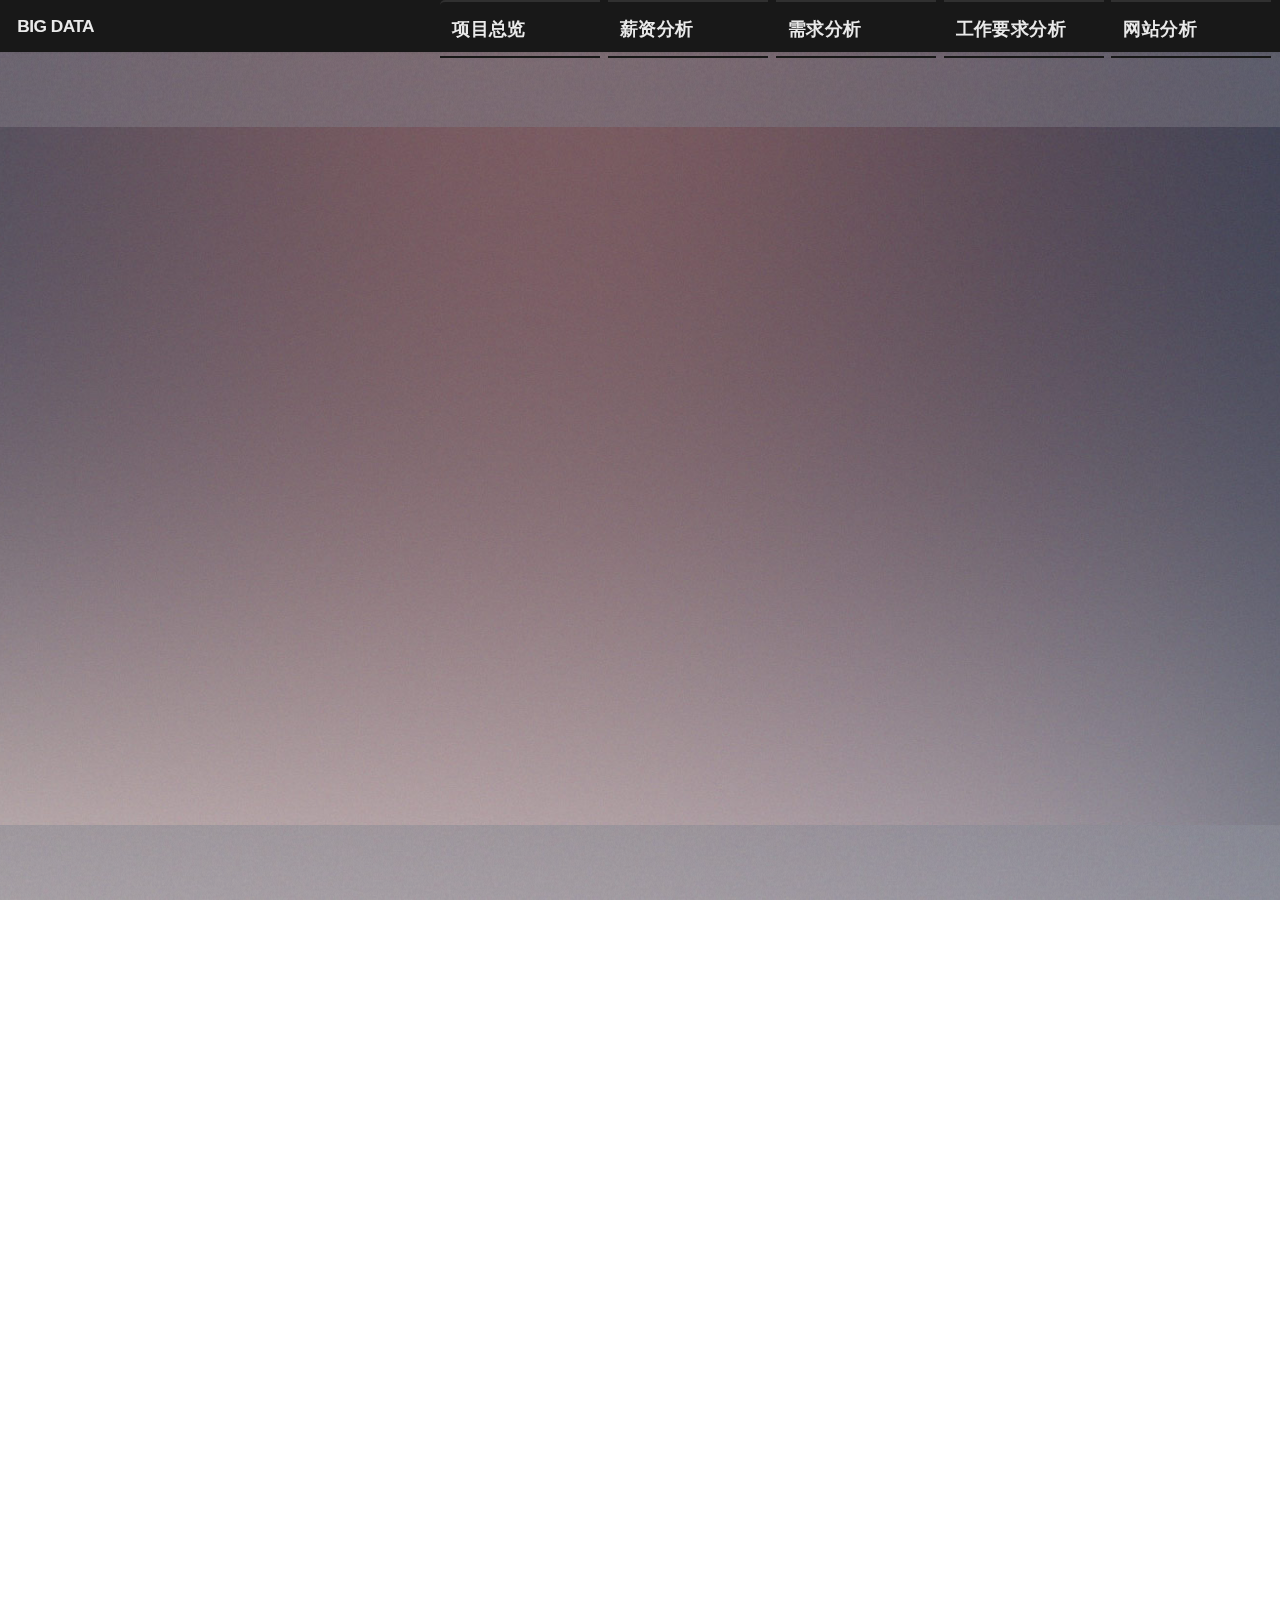
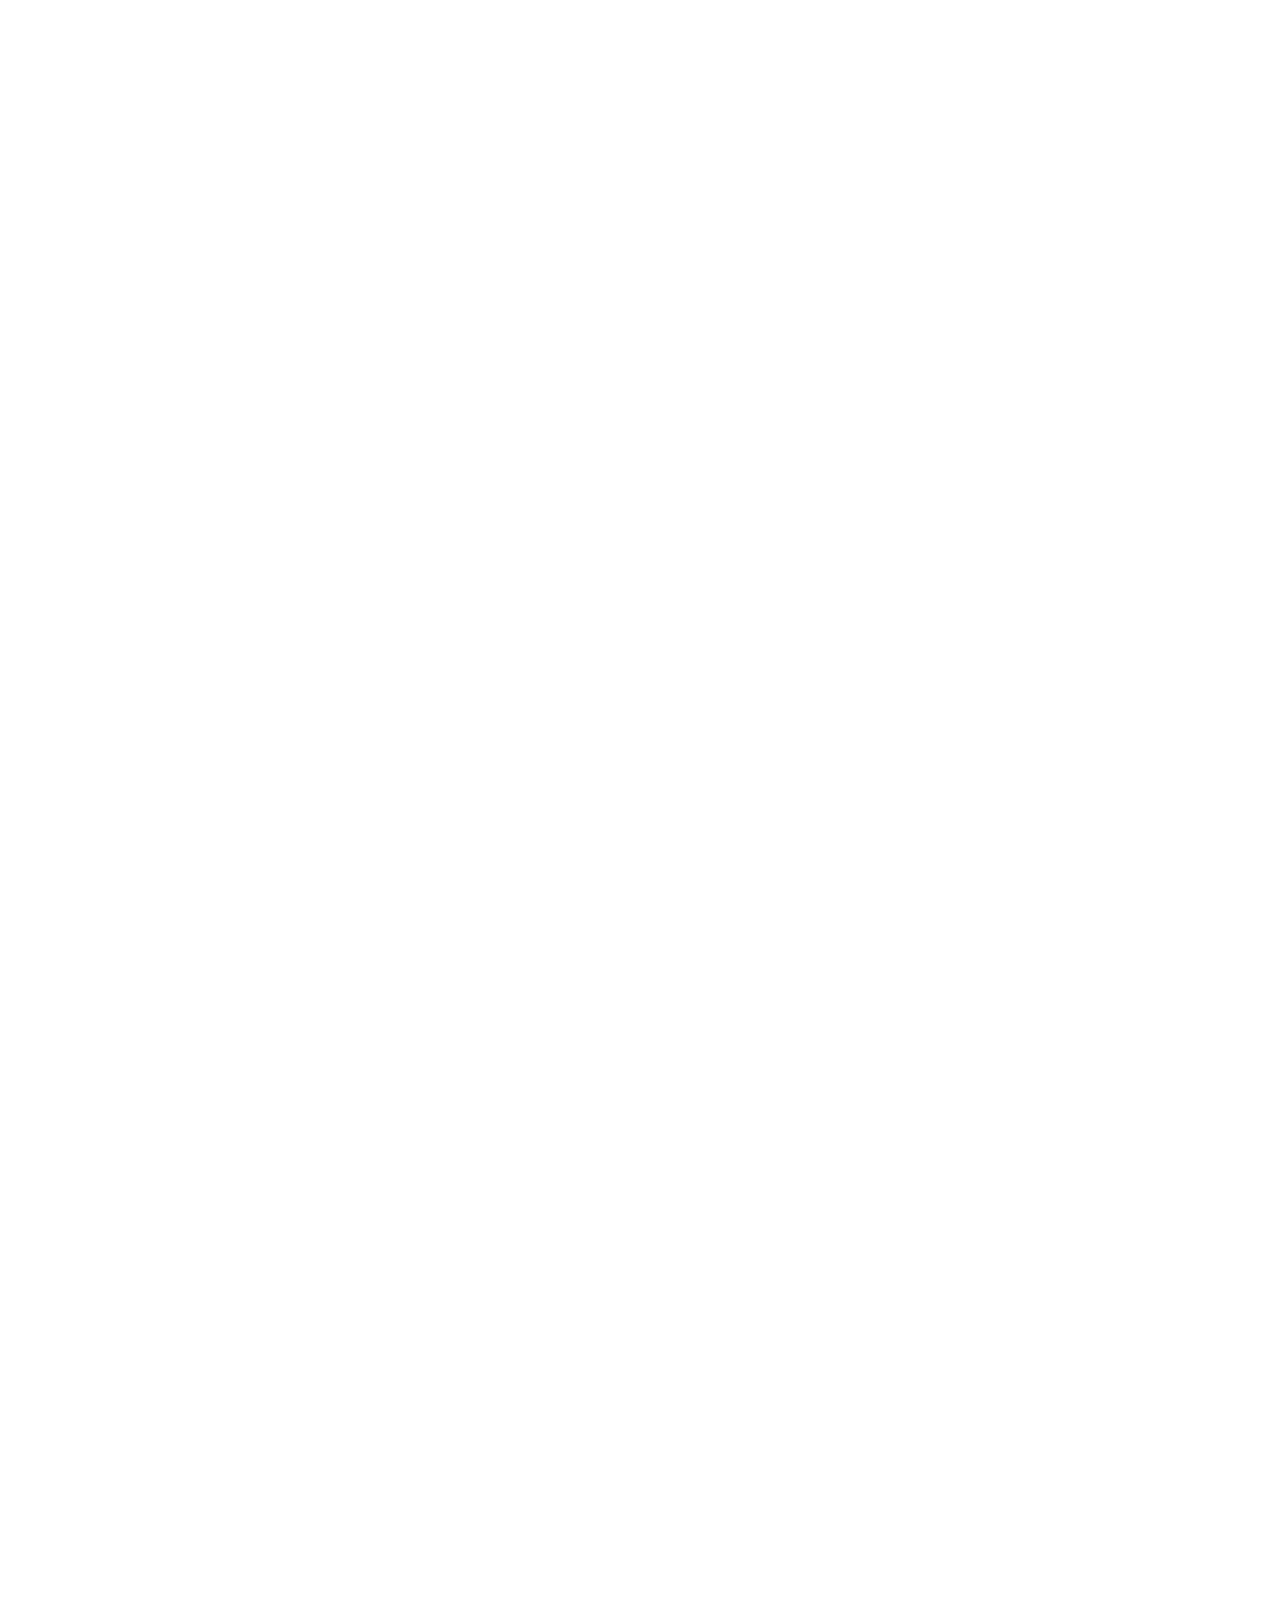
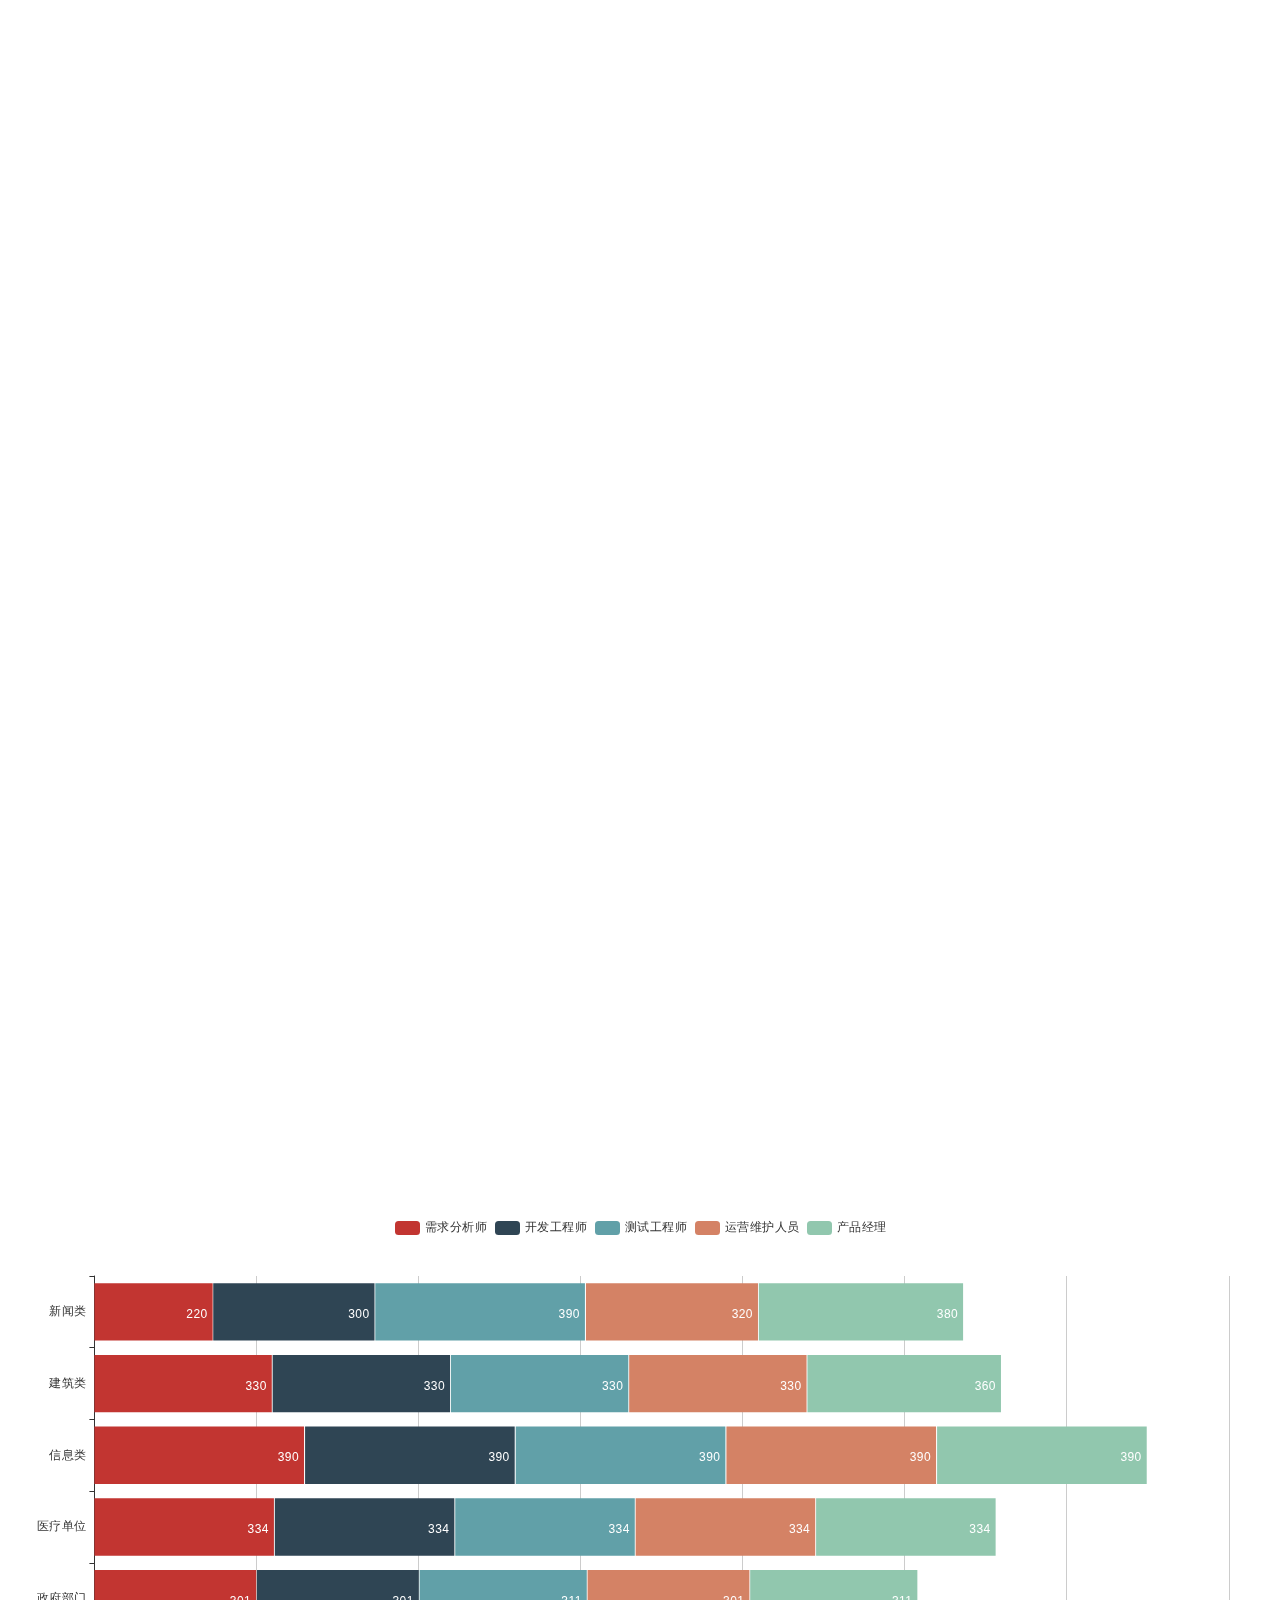
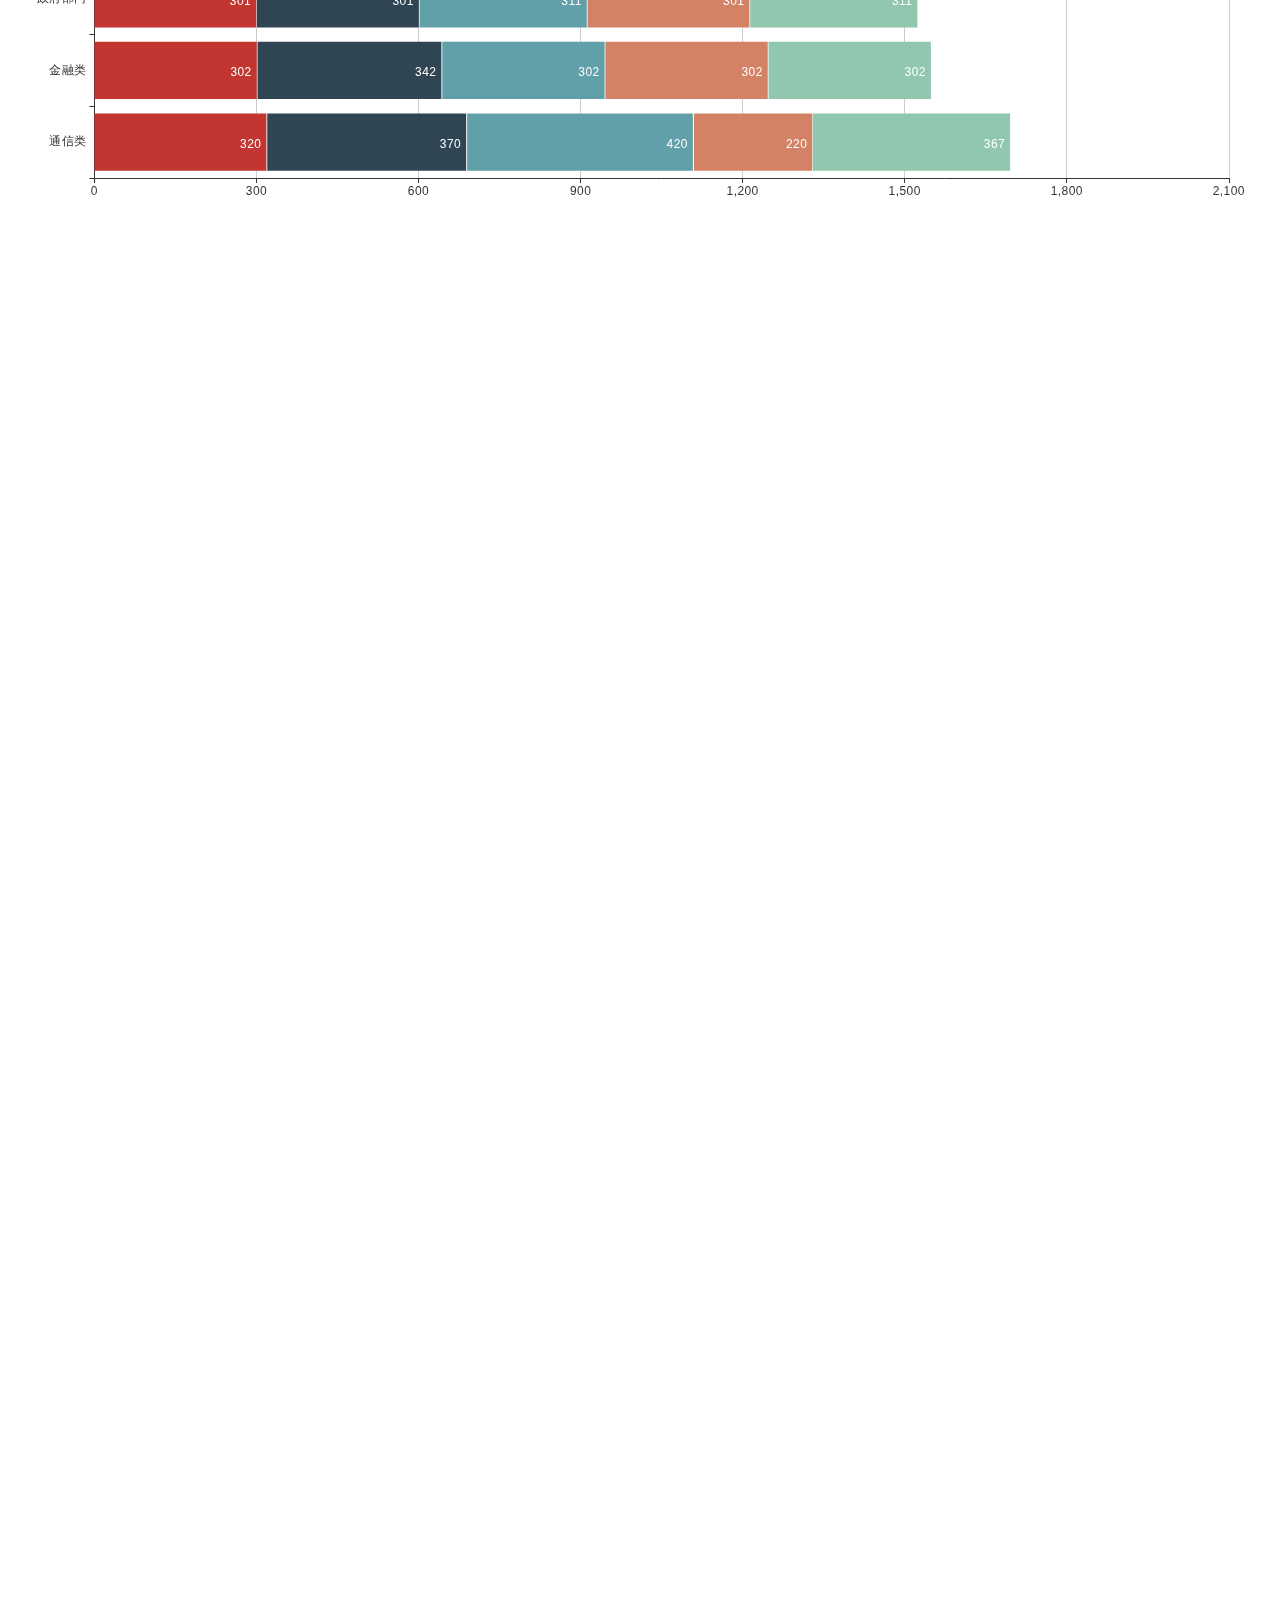
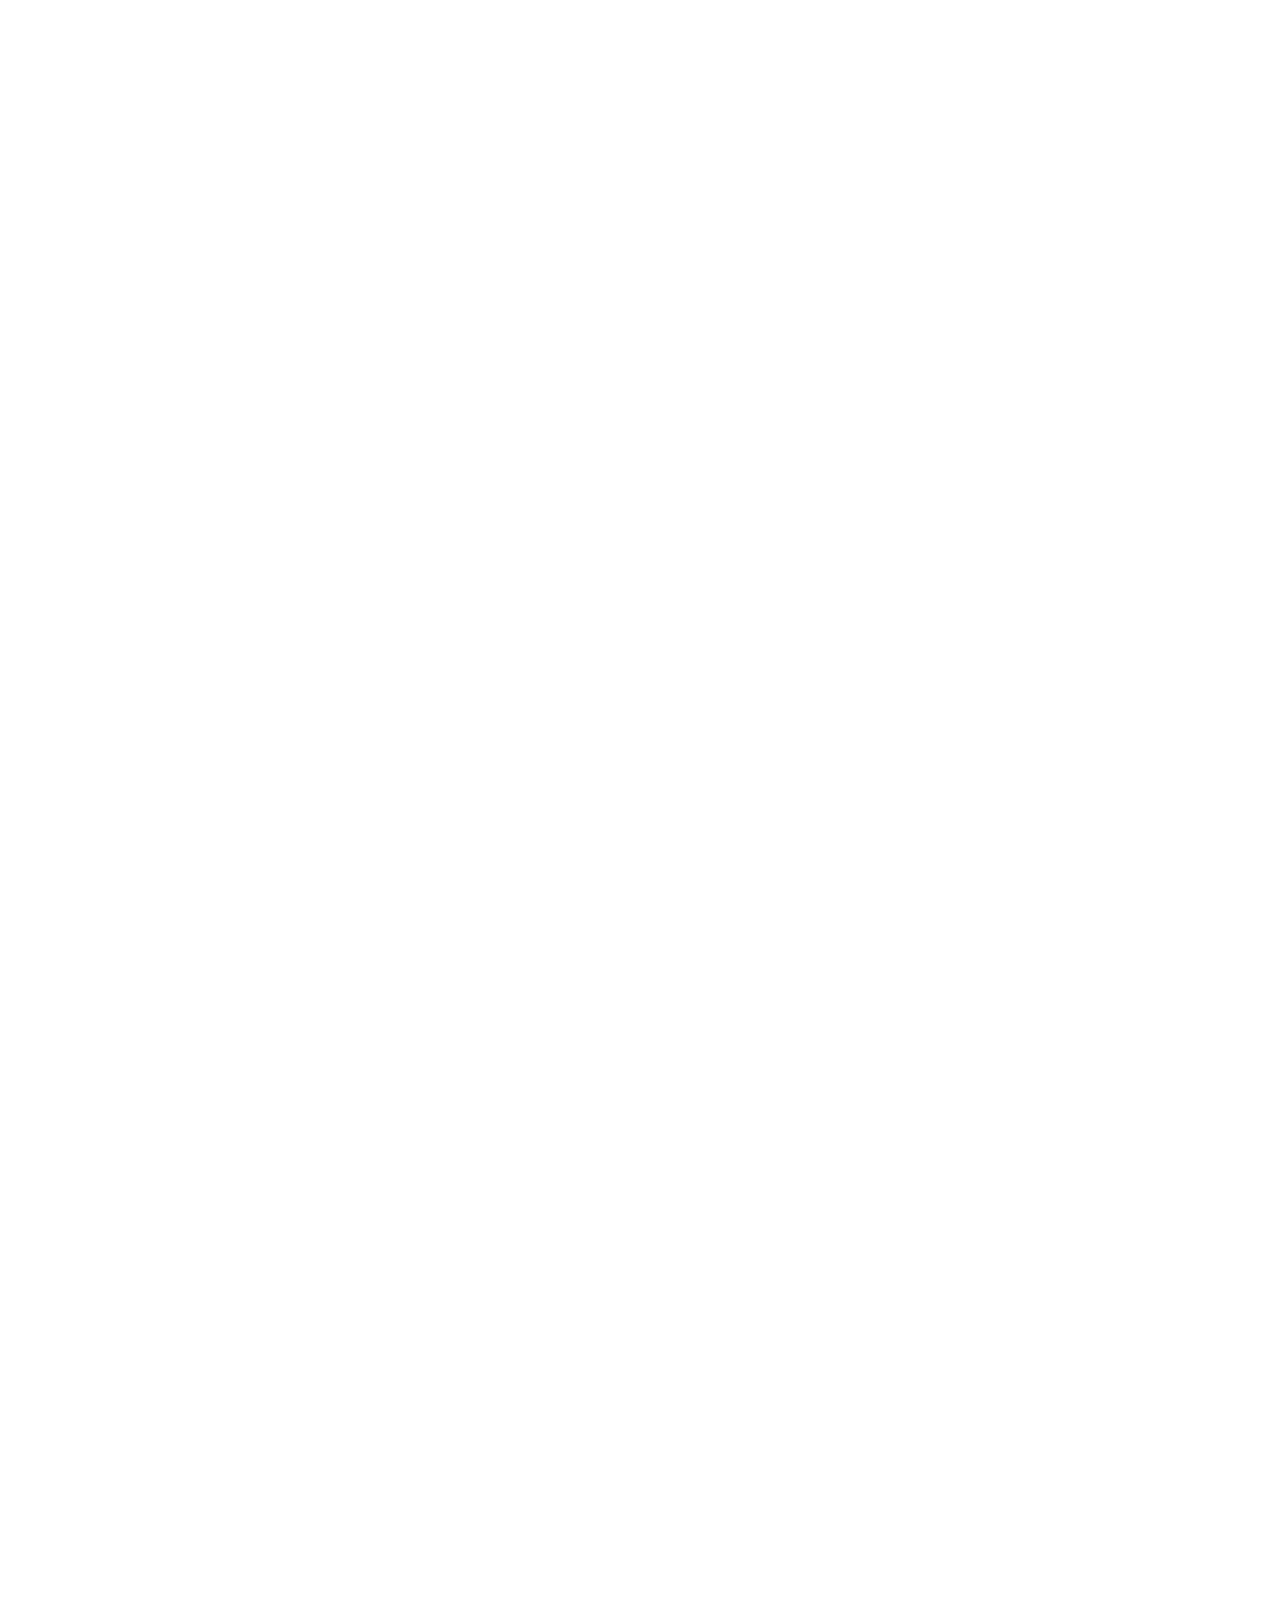
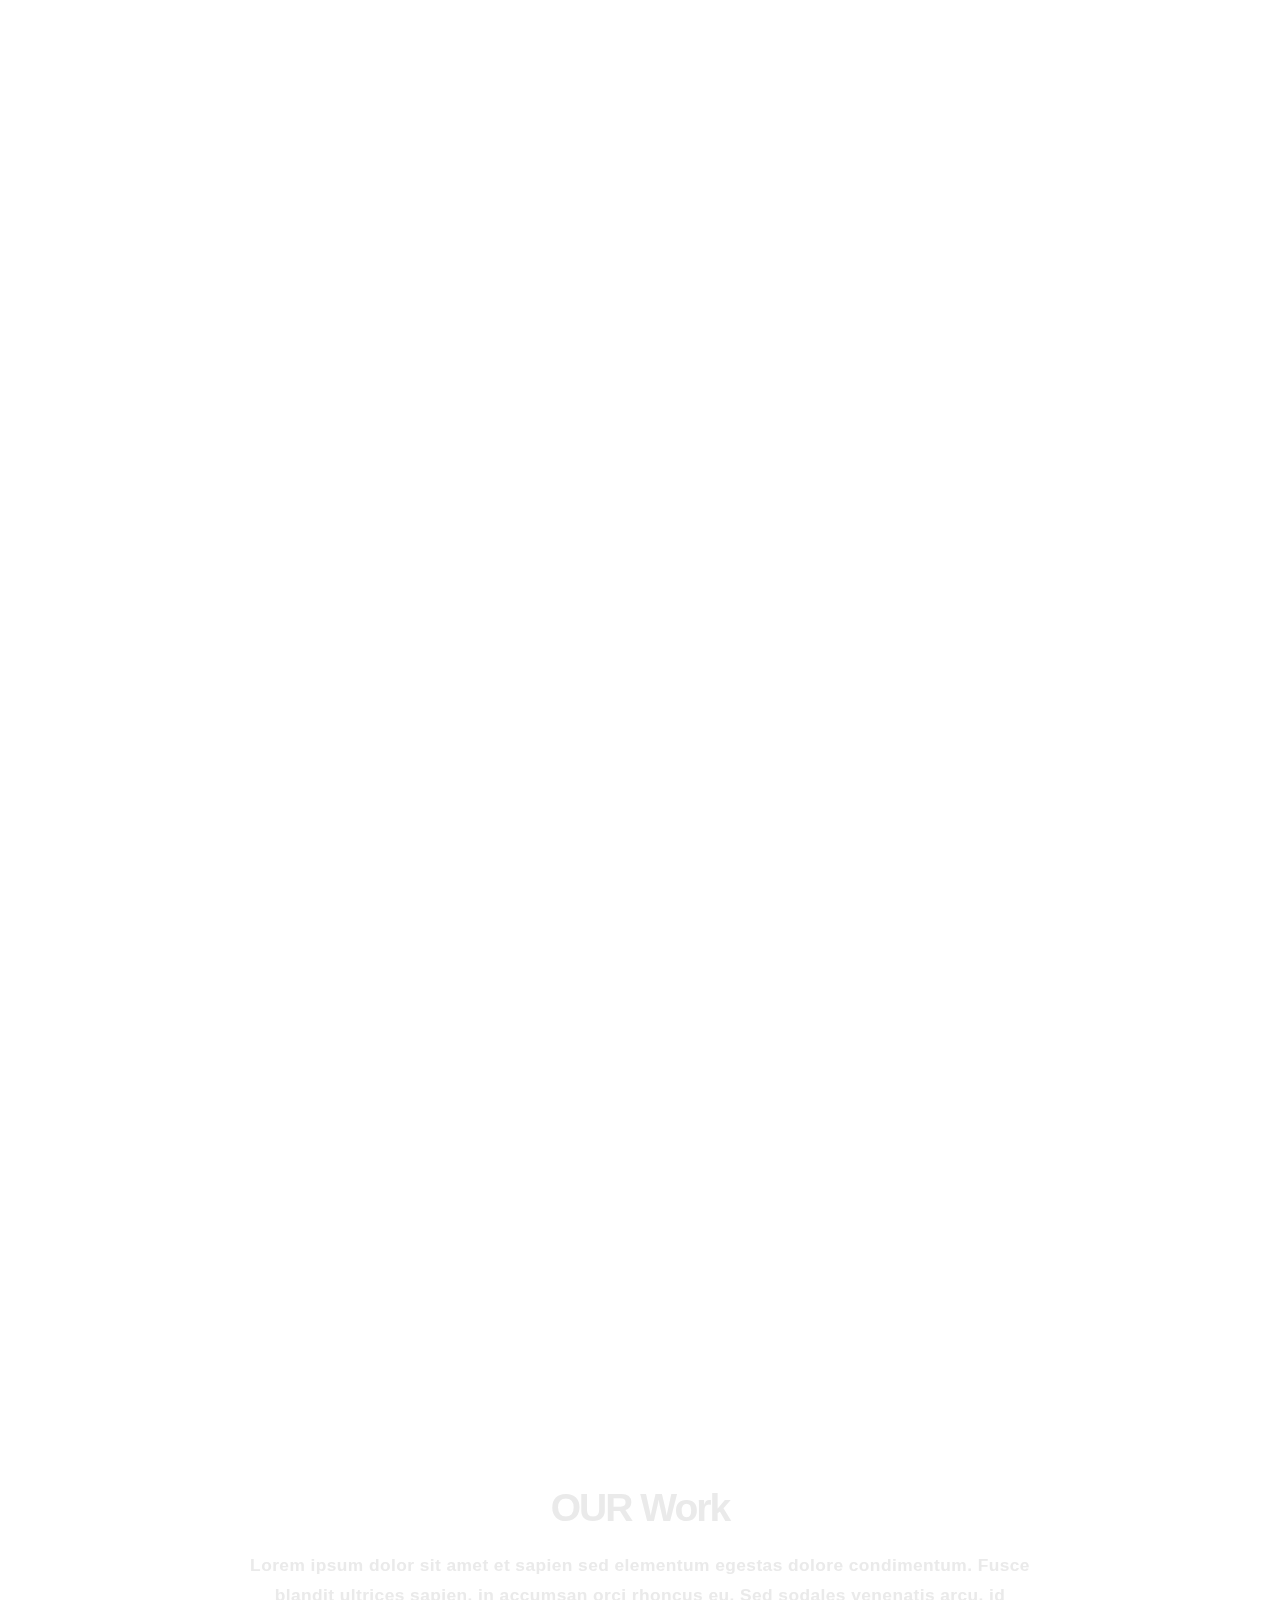
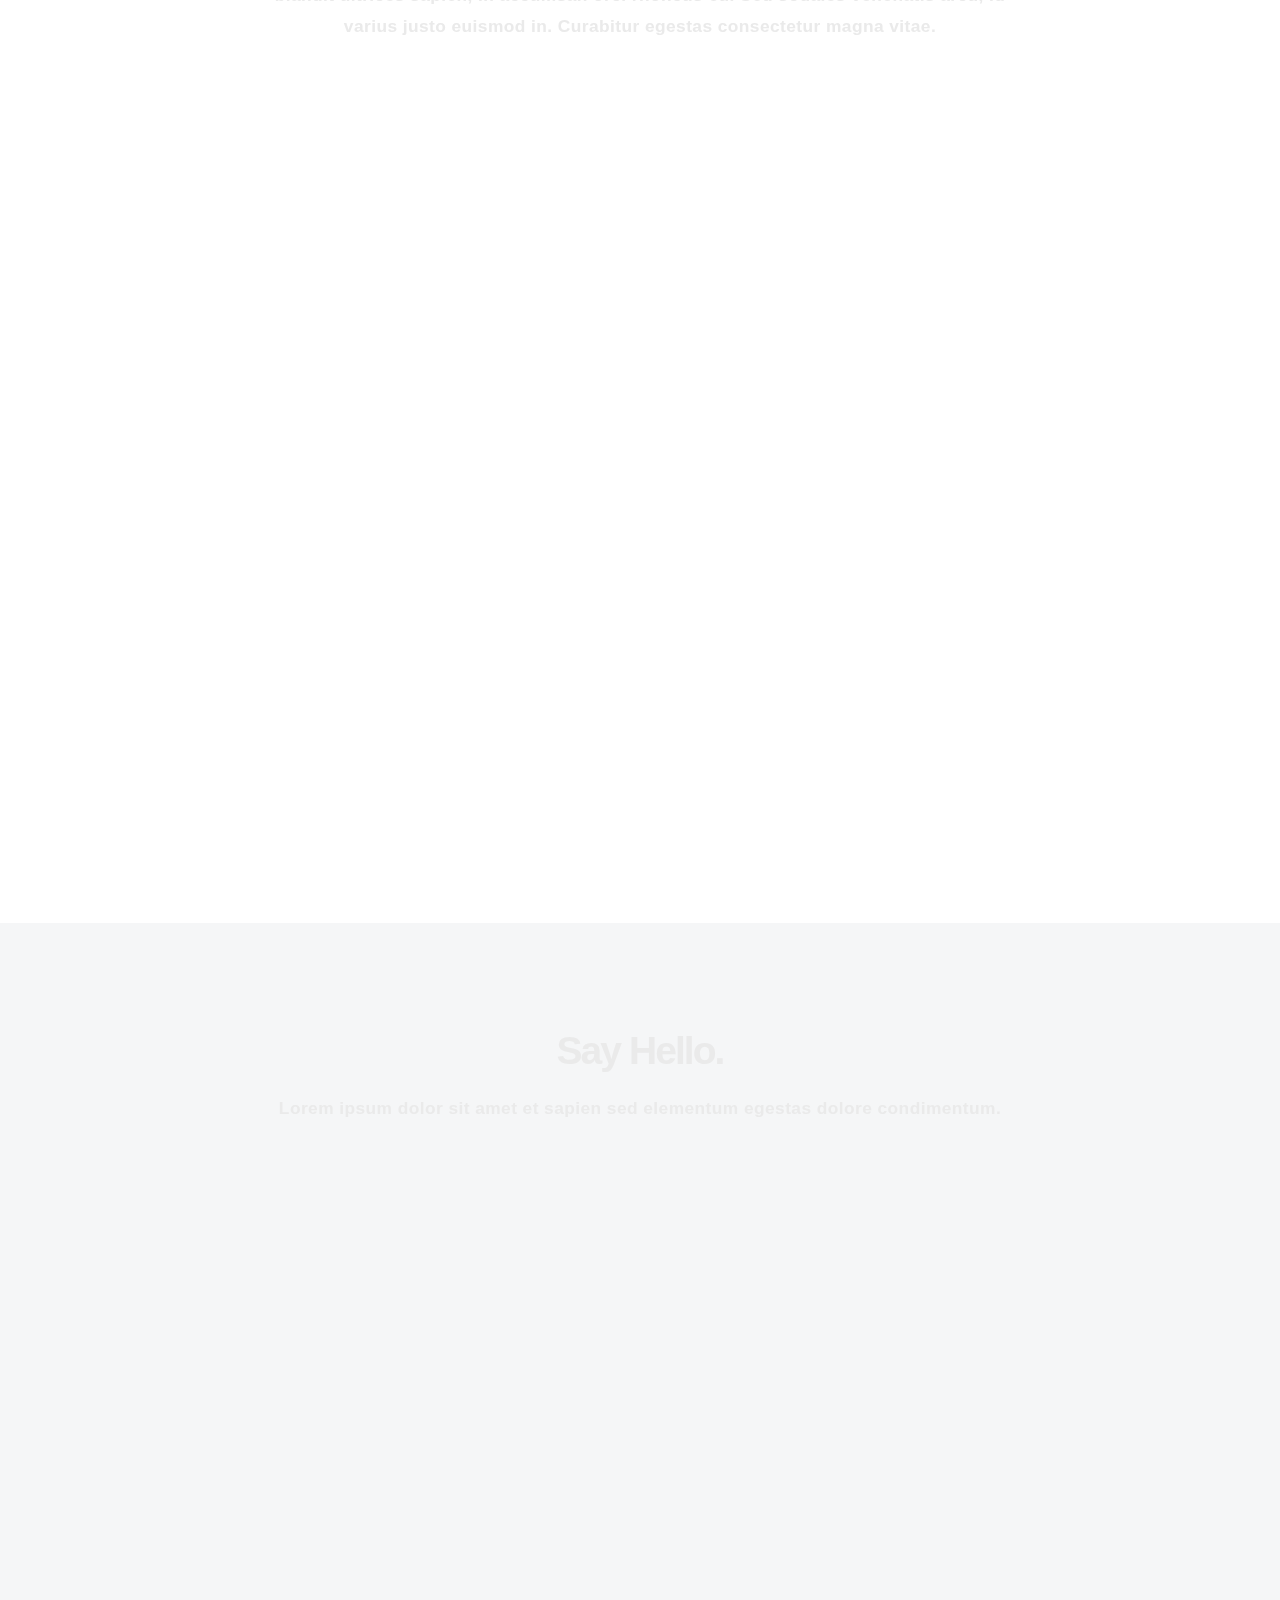
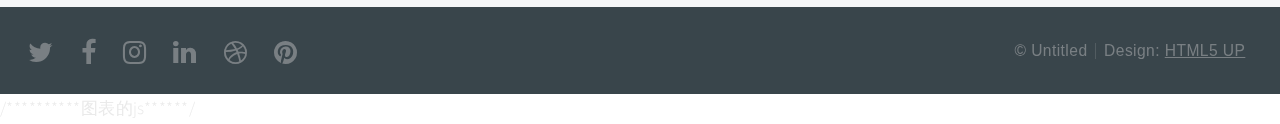
==== commit 89773e5d: "修改行业岗位需求图，和需求地图分布" ====
--- a/index.html
+++ b/index.html
@@ -227,20 +227,20 @@
 			   <script type="text/javascript" src="assets/js/echarts-wordcloud.js" ></script>
 			    /**********图表的js******/
 			    
-			    <script type="text/javascript" src="assets/js/interface/potMap.js"></script>
+			    <!--<script type="text/javascript" src="assets/js/interface/potMap.js"></script>
 				
 				<script type="text/javascript" src="assets/js/interface/nagetive-bar.js" ></script>
 				
-				<script type="text/javascript" src="assets/js/interface/worldcloud.js" ></script>
-				<script type="text/javascript" src="assets/js/interface/mapBrush.js" ></script>
+				<script type="text/javascript" src="assets/js/interface/worldcloud.js" ></script>-->
+				<!--<script type="text/javascript" src="assets/js/interface/mapBrush.js" ></script>-->
 				<script type="text/javascript" src="assets/js/interface/barCategory.js" ></script>
-				<script type="text/javascript" src="assets/js/interface/heatMap.js" ></script>
+				<!--<script type="text/javascript" src="assets/js/interface/heatMap.js" ></script>
 				<script type="text/javascript" src="assets/js/interface/polarHeatMap.js" ></script>
 				<script type="text/javascript" src="assets/js/interface/multiDimenBar.js" ></script>
 				<script type="text/javascript" src="assets/js/interface/radar-aqi.js" ></script>
 				
 				<script type="text/javascript" src="assets/js/interface/mapBrush.js" ></script>
-				<script type="text/javascript" src="assets/js/interface/graph.js" ></script>
+				<script type="text/javascript" src="assets/js/interface/graph.js" ></script>-->
 
 	</body>
 </html>--- a/assets/css/c6j.css
+++ b/assets/css/c6j.css
@@ -16,7 +16,14 @@
     height: 58px;
 }
 .navbar-nav li {
-    background: -moz-linear-gradient(#000, #252525);
+   
+
+    border-bottom: 2px solid #181818;
+    border-top: 2px solid #303030;
+    min-width: 160px;
+}
+.navbar-nav ul li{
+	 background: -moz-linear-gradient(#000, #252525);
     background: -ms-linear-gradient(#000, #252525);
     background: -webkit-gradient(linear, left top, left bottom, color-stop(0%, #000), color-stop(100%, #252525));
     background: -webkit-linear-gradient(#000, #252525);
@@ -24,10 +31,6 @@
     filter: progid:DXImageTransform.Microsoft.gradient(startColorstr='#292929', endColorstr='#252525');
     -ms-filter: "progid:DXImageTransform.Microsoft.gradient(startColorstr='#292929', endColorstr='#252525')";
     background: linear-gradient(#000, #252525);
-
-    border-bottom: 2px solid #181818;
-    border-top: 2px solid #303030;
-    min-width: 160px;
 }
 .navbar-nav > li {
     display: block;
@@ -72,7 +75,7 @@
 
 /* submenu styles */
 .submenu {
-    left: 0;
+    left: -9px;
     max-height: 0;
     position: absolute;
     top: 100%;
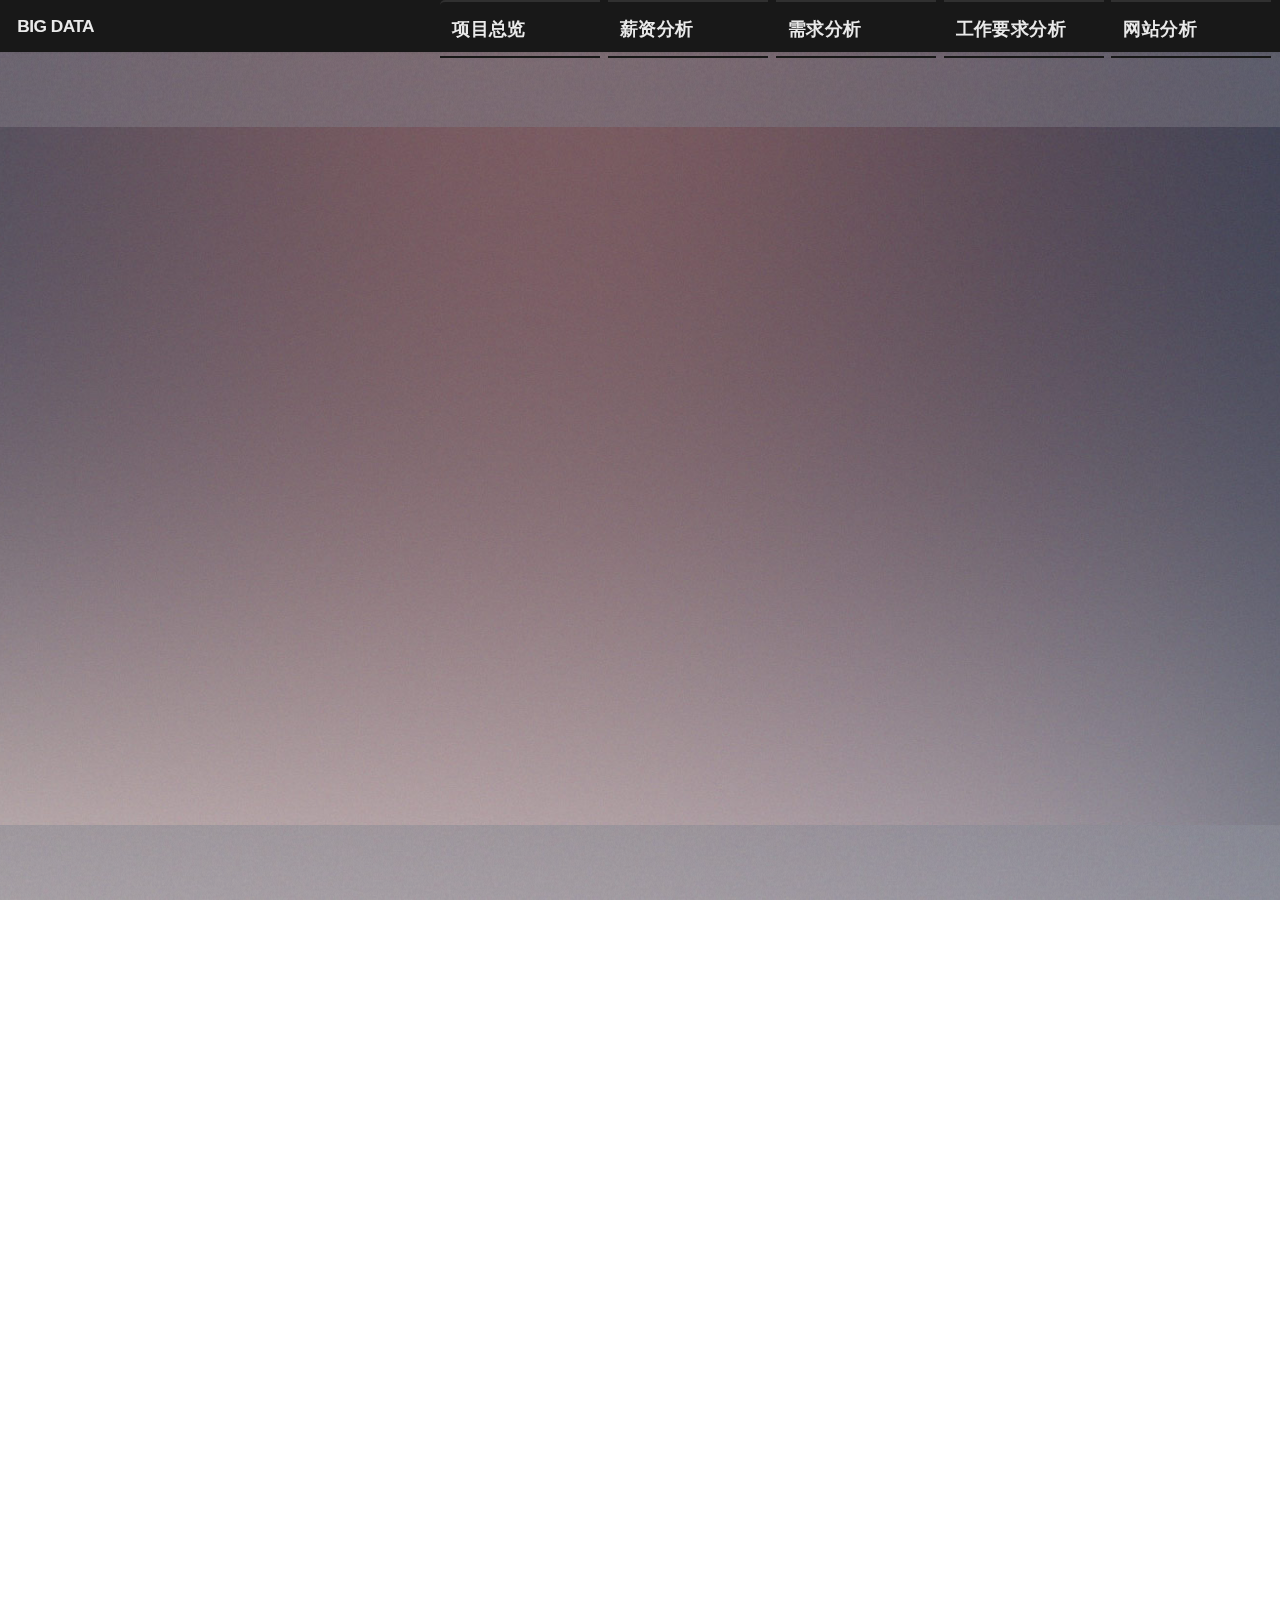
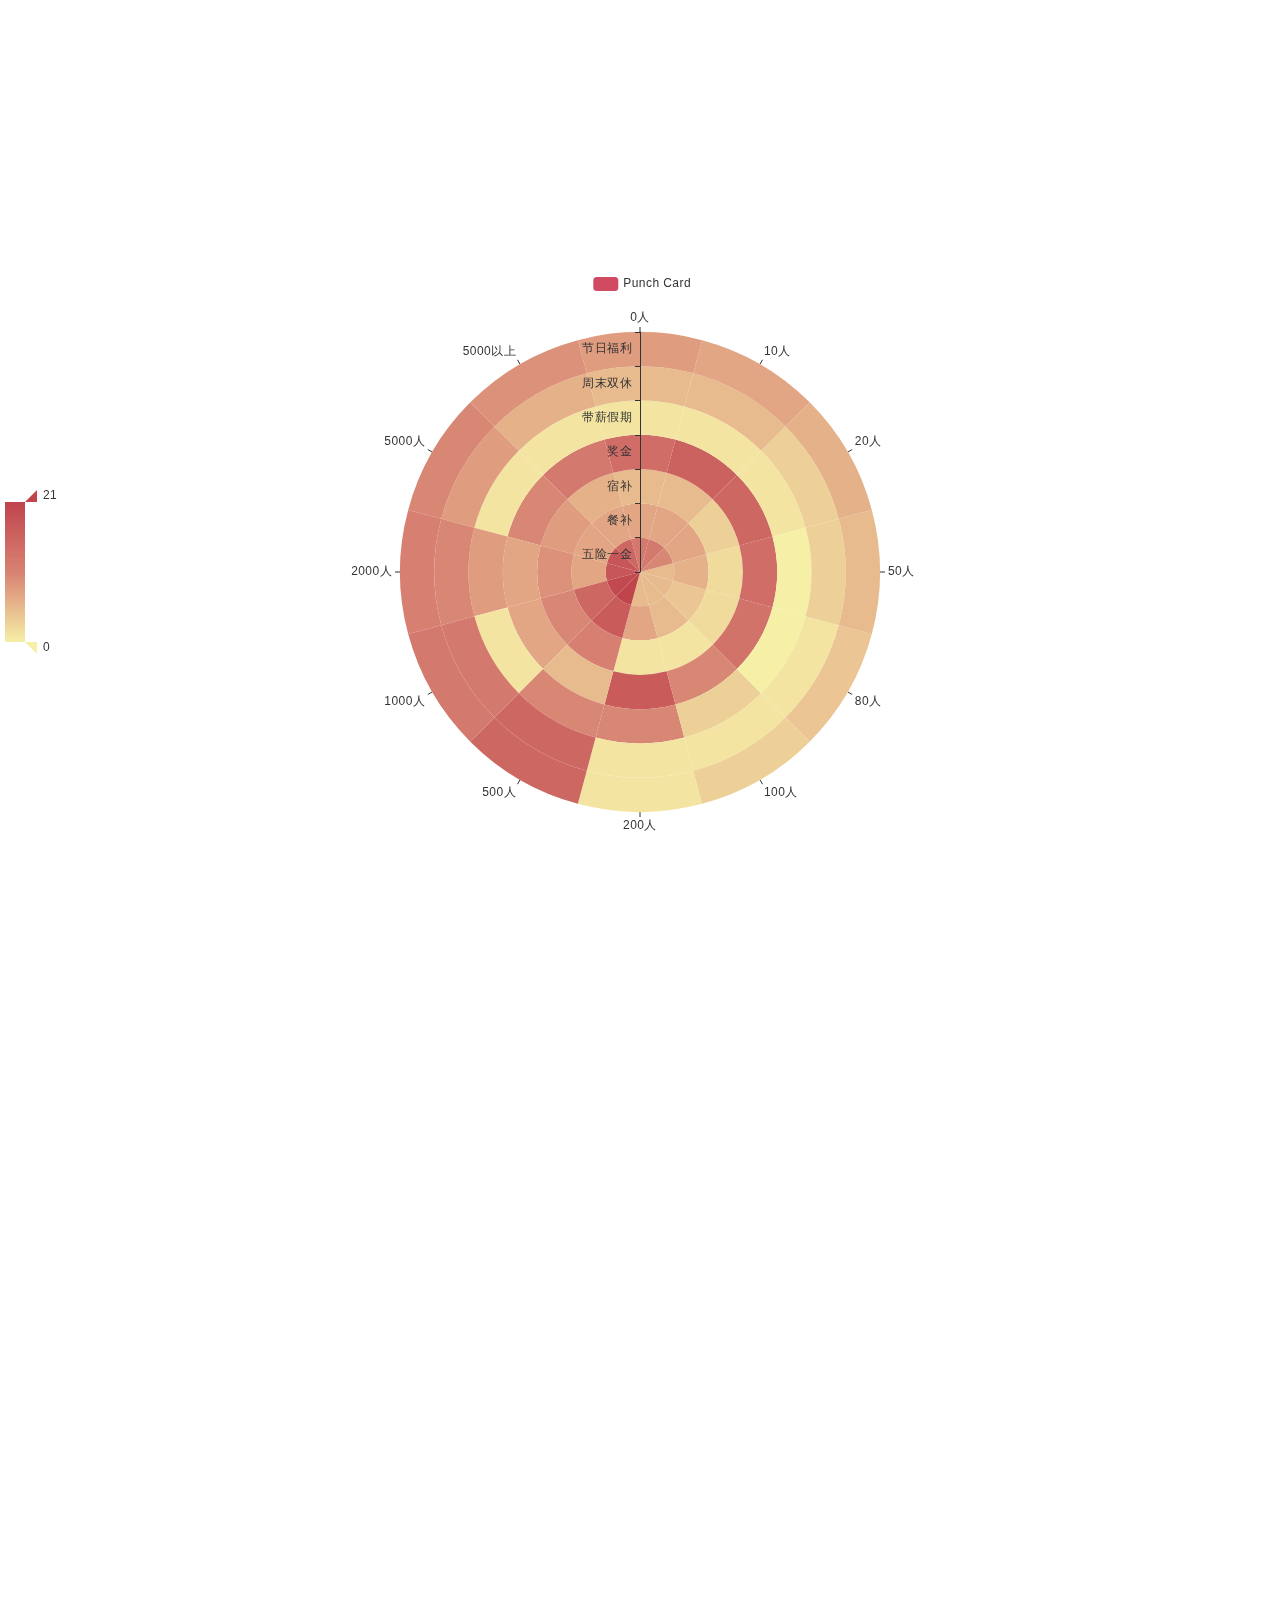
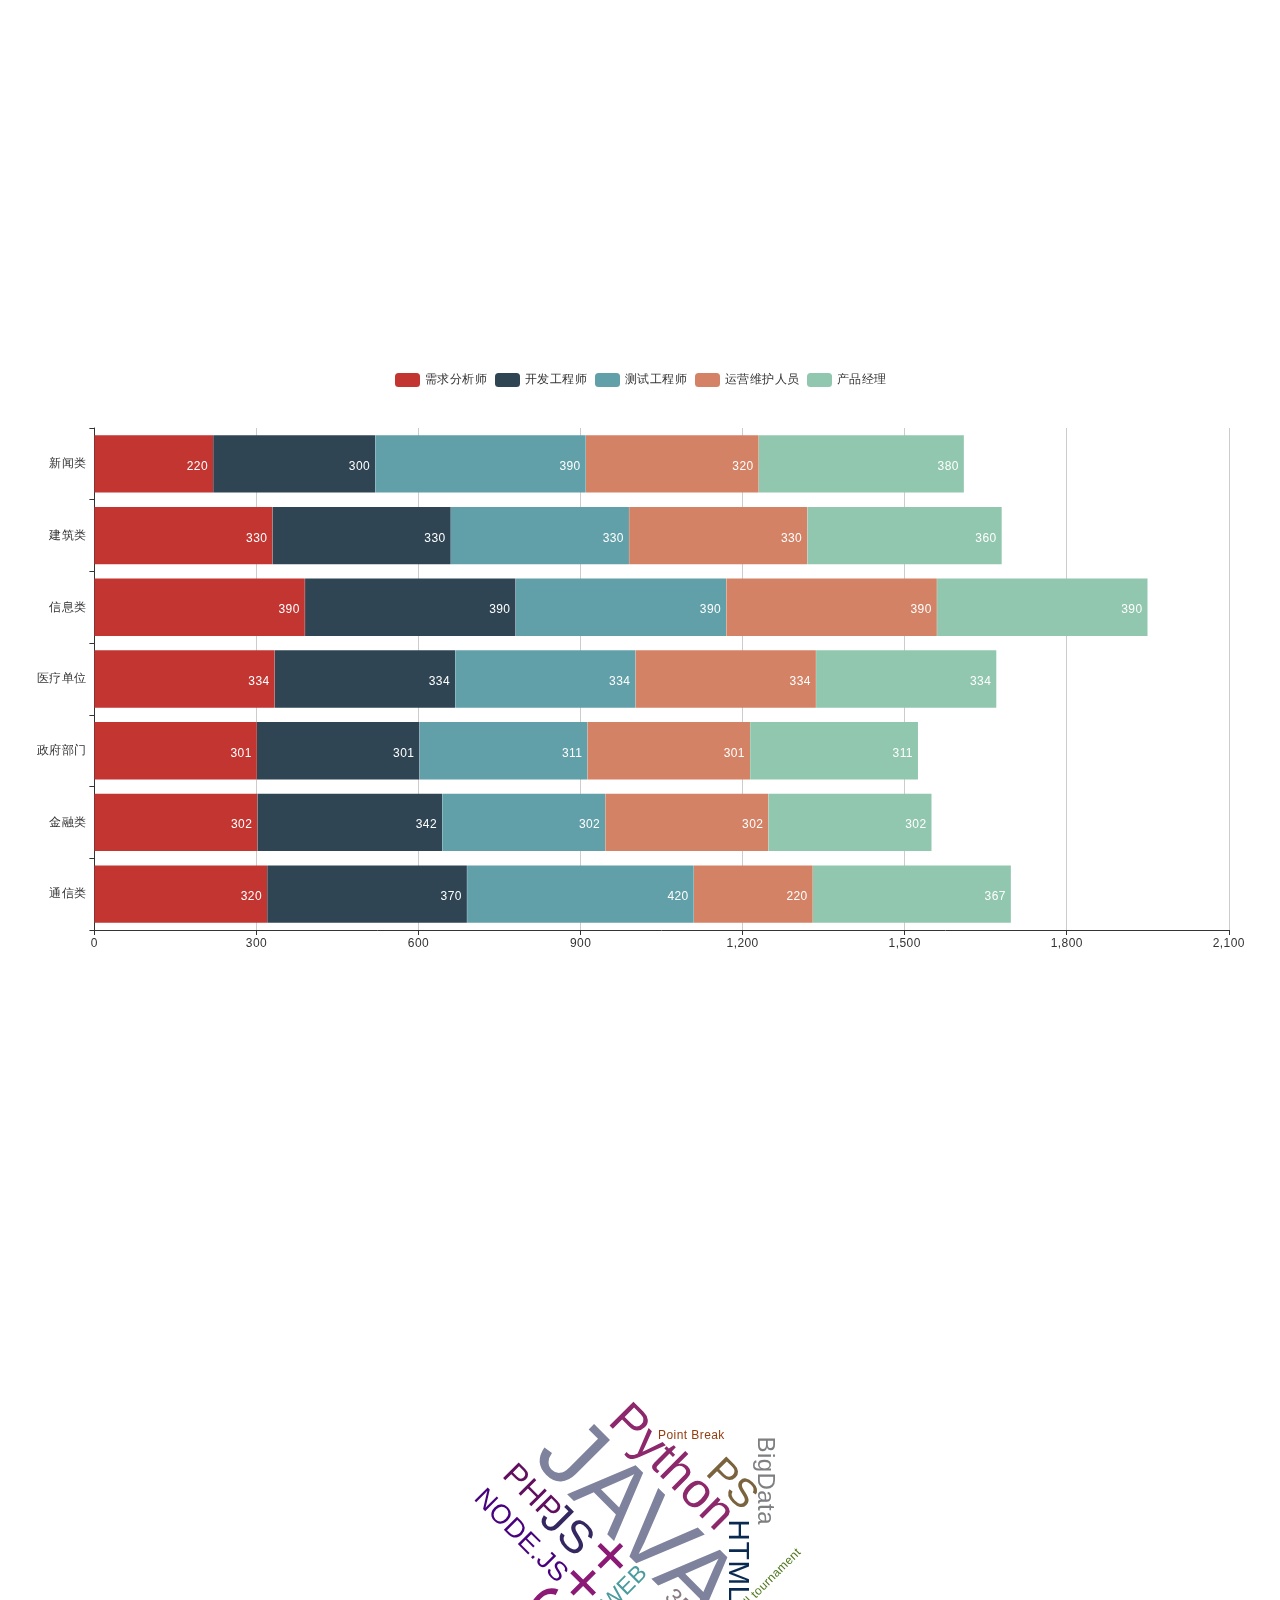
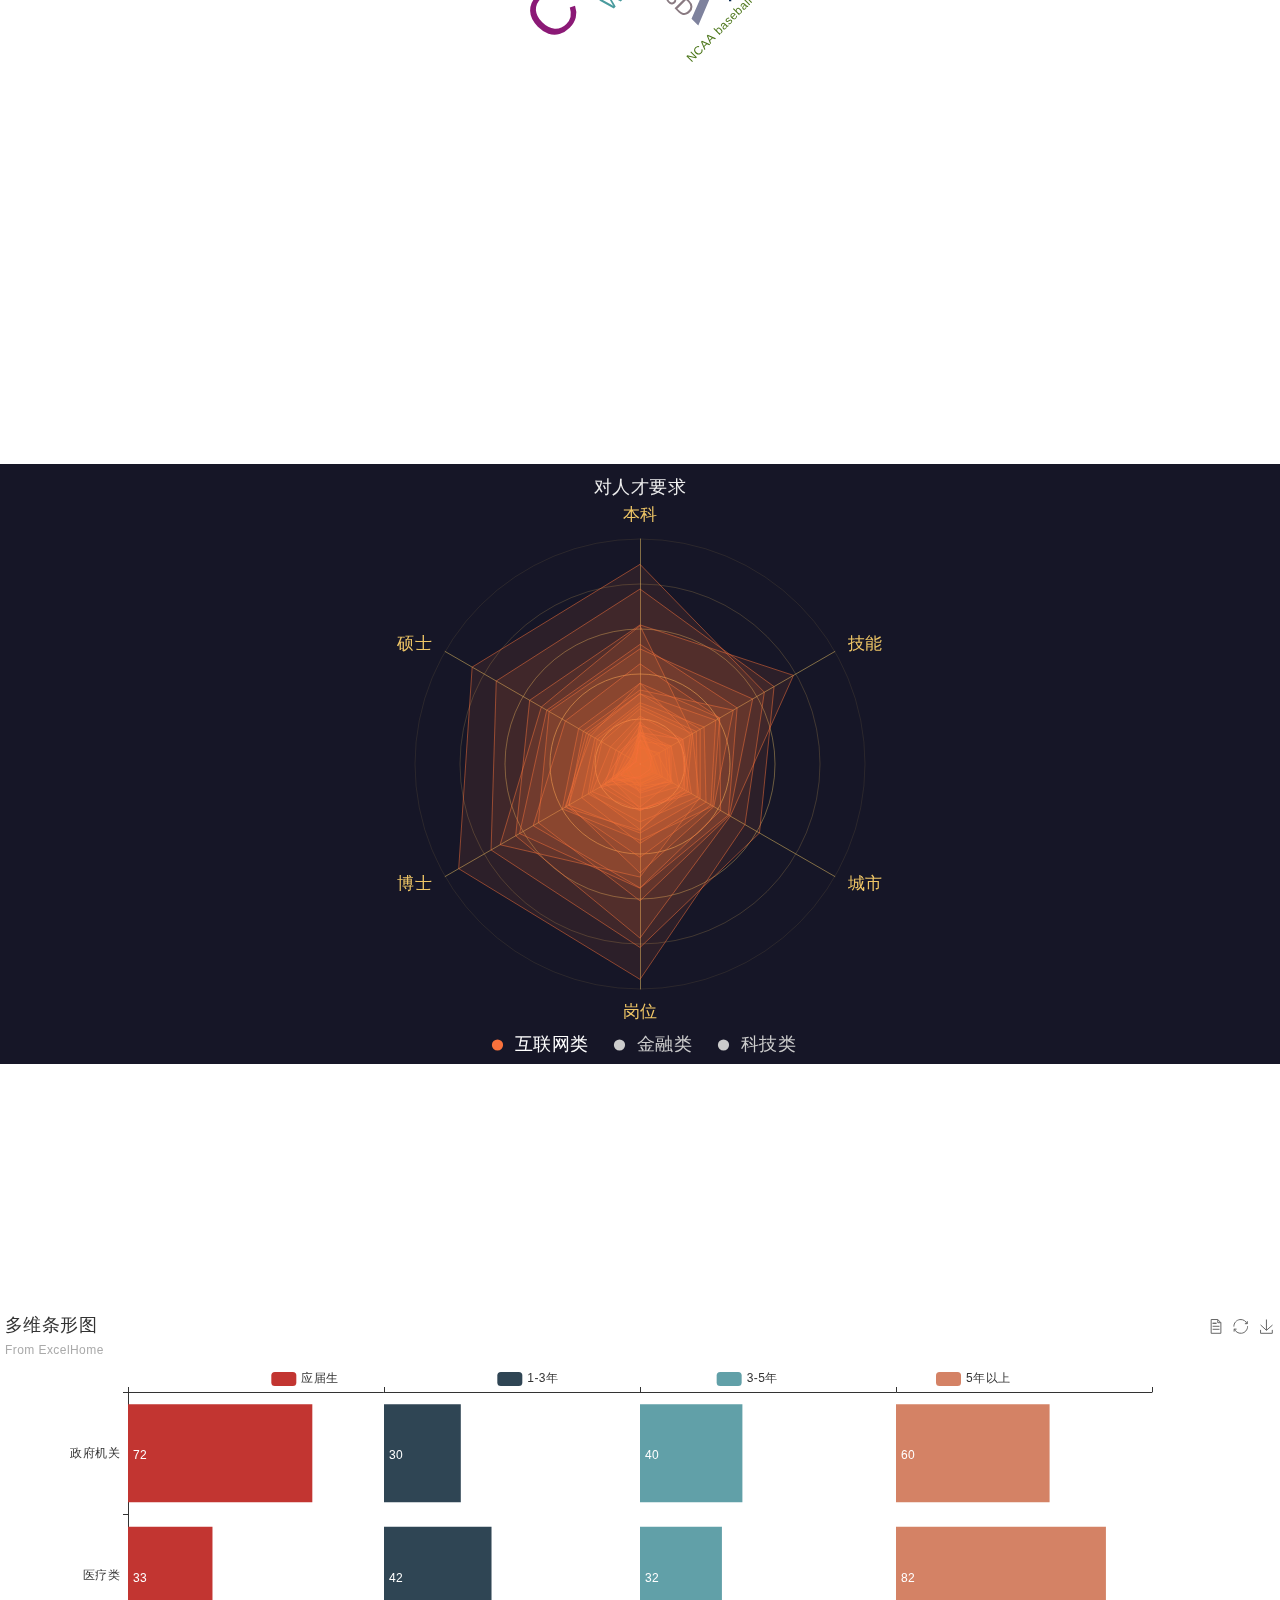
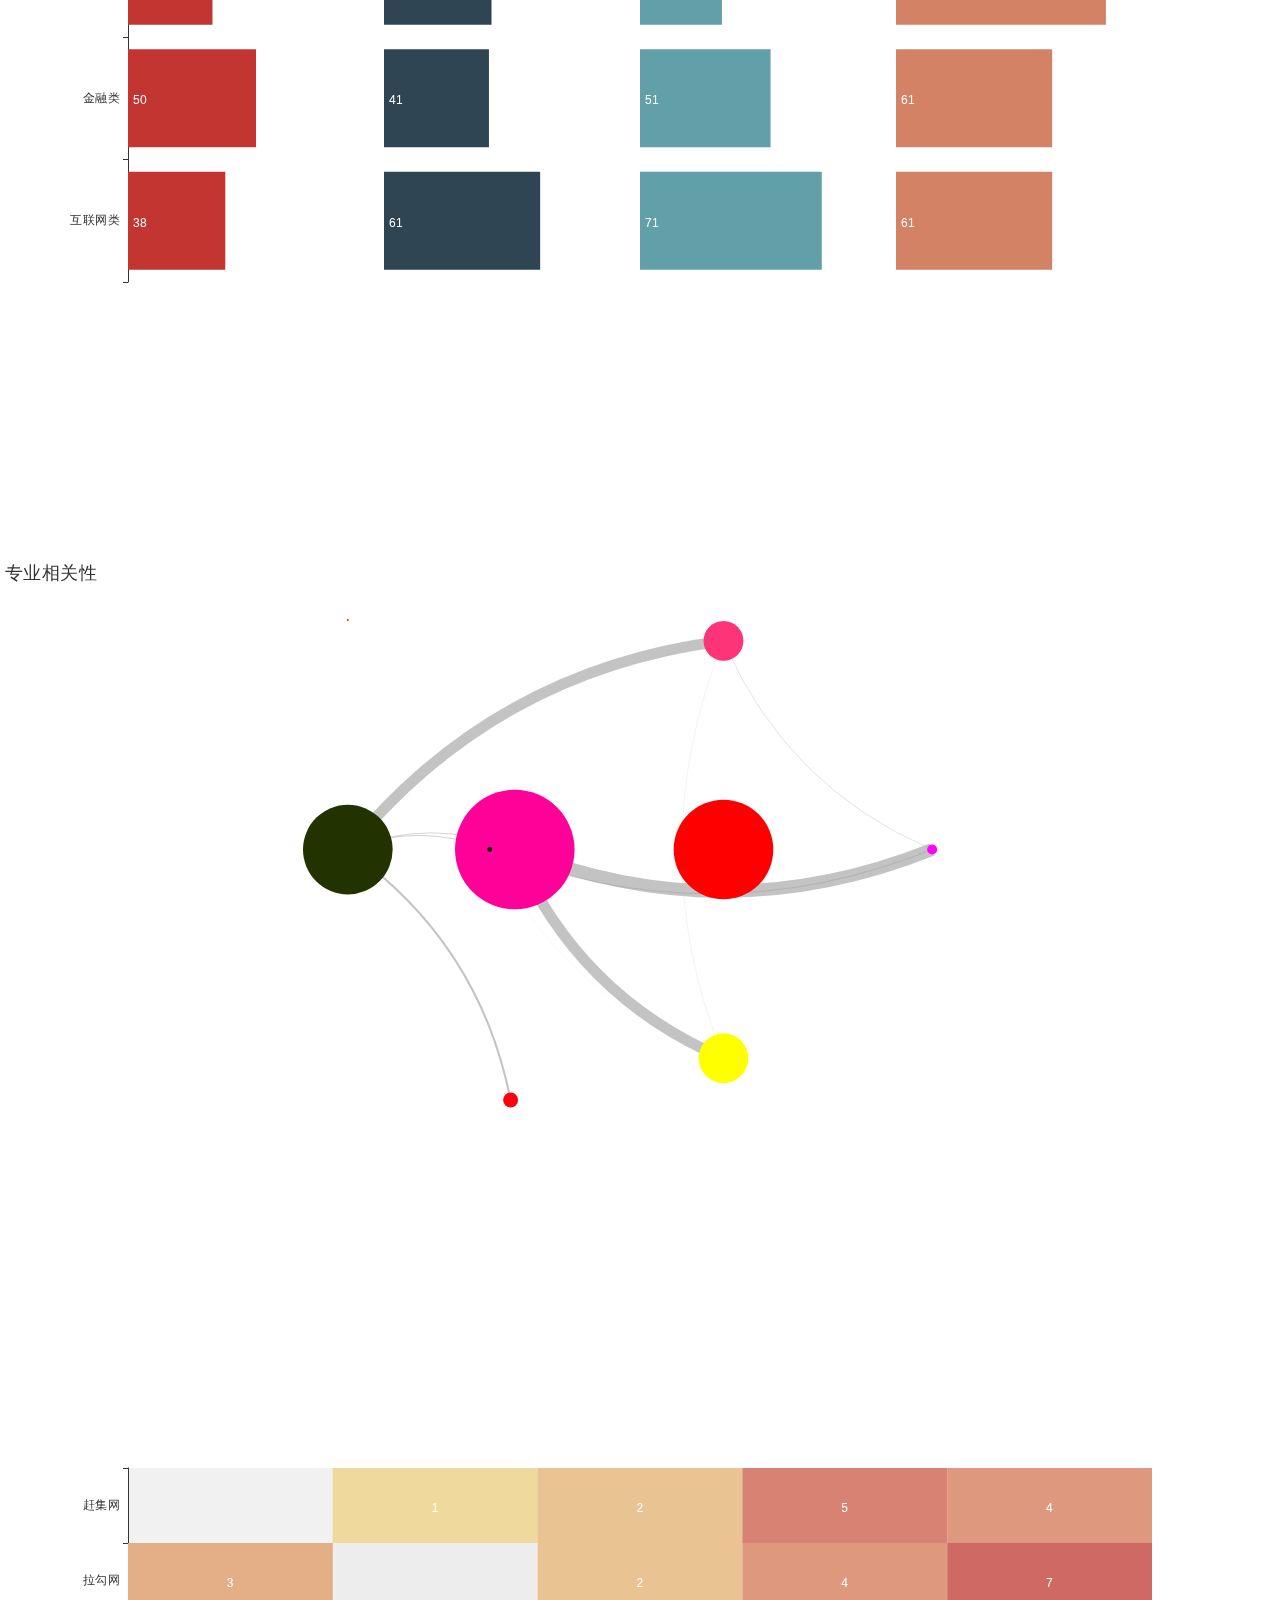
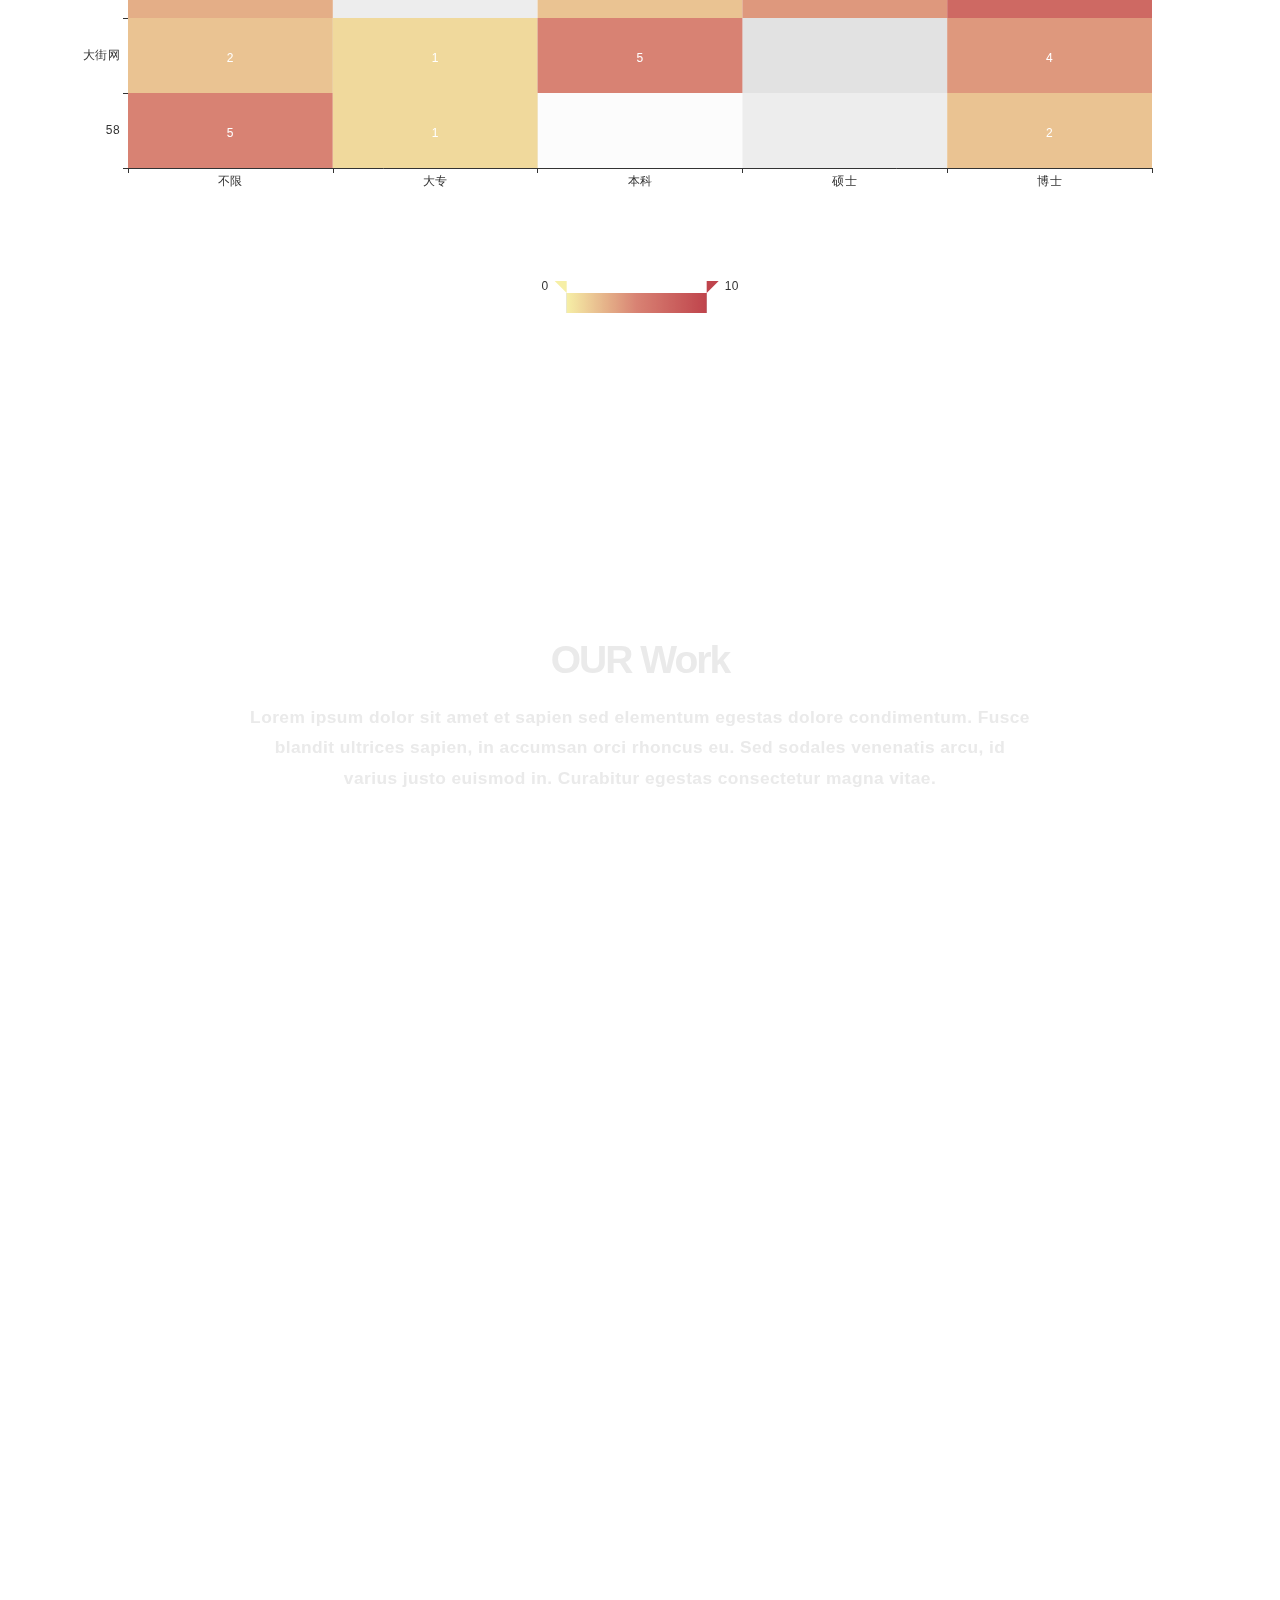
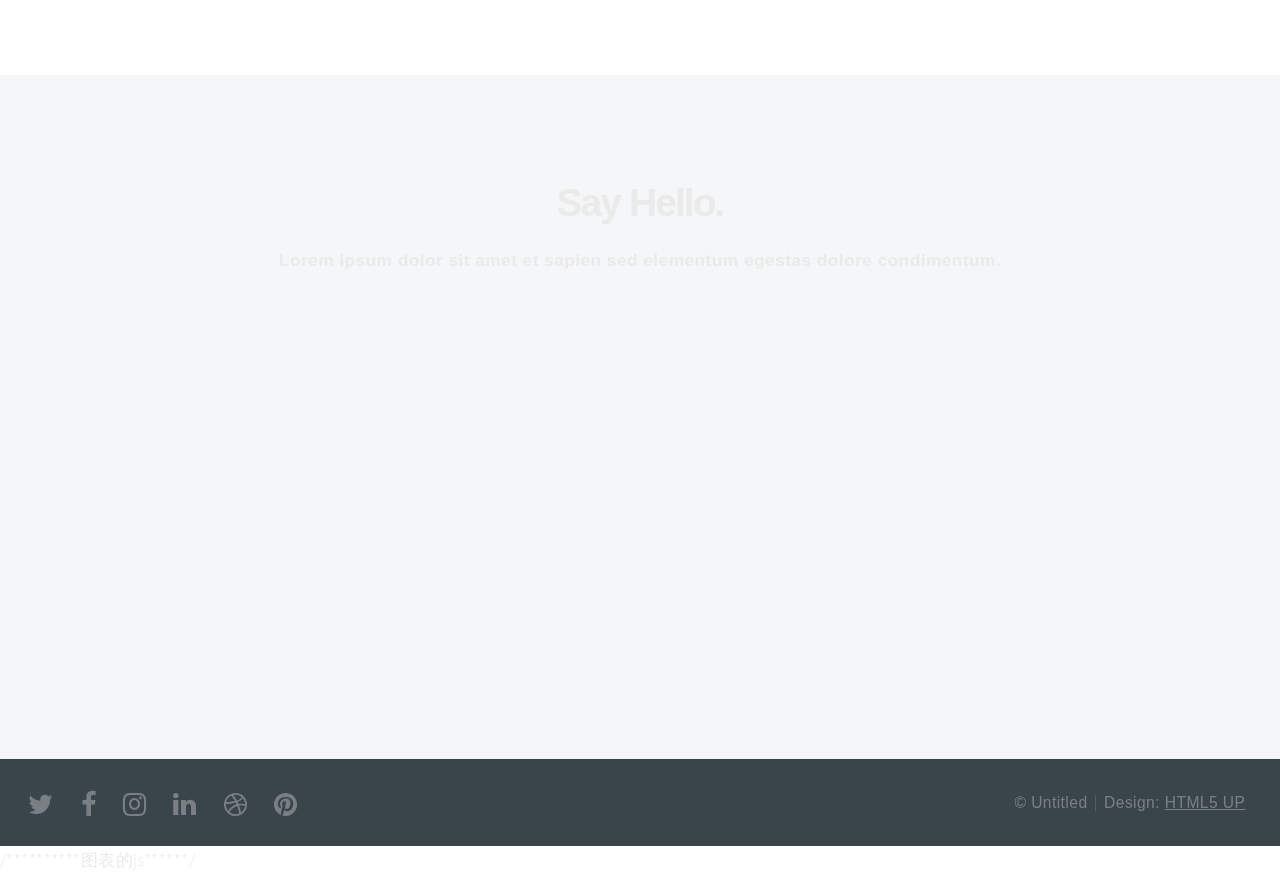
==== commit 337dbda6: "更新，删除无用图" ====
--- a/index.html
+++ b/index.html
@@ -29,8 +29,8 @@
 	            <li>
 	            	<a href="#">薪资分析</a>
 	            	 <ul class="submenu">
-	                        <li><a href="#one">薪资排行</a></li>
-							<li><a href="#two">收支对比</a></li>
+	                        <!--<li><a href="#one">薪资排行</a></li>-->
+							<!--<li><a href="#two">收支对比</a></li>-->
 							<li><a href="#three">薪资分布</a></li>
 							<li><a href="#four">福利分布</a></li>
 	                </ul>
@@ -76,15 +76,15 @@
 			</section>
 
 		<!-- One -->
-			<section id="one" class="main style2 right dark fullscreen">
-				 <div id="potMap" class="chart-container"  >
-				</div>
-			</section>
+			<!--<section id="one" class="main style2 right dark fullscreen">-->
+				 <!--<div id="potMap" class="chart-container"  >-->
+				<!--</div>-->
+			<!--</section>-->
 
 		<!-- Two -->
-			<section id="two" class="main style2 left dark fullscreen">
-				<div id="negative-bar" class="chart-container" ></div>
-			</section>
+			<!--<section id="two" class="main style2 left dark fullscreen">-->
+				<!--<div id="negative-bar" class="chart-container" ></div>-->
+			<!--</section>-->
 		<!-- Three -->
 			<section id="three" class="main style2 left dark fullscreen">
 				<div id="MapBrush" class="chart-container" style="height: 600px;"></div>
@@ -96,9 +96,9 @@
 			</section>
 			
 		<!-- Five -->
-			<!--<section id="five" class="main style2 left dark fullscreen">
+			<section id="five" class="main style2 left dark fullscreen">
 				<div id="Cityrelation" class="chart-container" style="height: 600px;"></div>
-			</section>-->
+			</section>
 			
 		<!-- Six -->
 		<section id="six" class="main style2 left dark fullscreen">
@@ -227,20 +227,20 @@
 			   <script type="text/javascript" src="assets/js/echarts-wordcloud.js" ></script>
 			    /**********图表的js******/
 			    
-			    <!--<script type="text/javascript" src="assets/js/interface/potMap.js"></script>
+			    <!--<script type="text/javascript" src="assets/js/interface/potMap.js"></script>-->
+				<!---->
+				<!--<script type="text/javascript" src="assets/js/interface/nagetive-bar.js" ></script>-->
 				
-				<script type="text/javascript" src="assets/js/interface/nagetive-bar.js" ></script>
-				
-				<script type="text/javascript" src="assets/js/interface/worldcloud.js" ></script>-->
-				<!--<script type="text/javascript" src="assets/js/interface/mapBrush.js" ></script>-->
+				<script type="text/javascript" src="assets/js/interface/worldcloud.js" ></script>
+				<script type="text/javascript" src="assets/js/interface/mapBrush.js" ></script>
 				<script type="text/javascript" src="assets/js/interface/barCategory.js" ></script>
-				<!--<script type="text/javascript" src="assets/js/interface/heatMap.js" ></script>
+				<script type="text/javascript" src="assets/js/interface/heatMap.js" ></script>
 				<script type="text/javascript" src="assets/js/interface/polarHeatMap.js" ></script>
 				<script type="text/javascript" src="assets/js/interface/multiDimenBar.js" ></script>
 				<script type="text/javascript" src="assets/js/interface/radar-aqi.js" ></script>
-				
-				<script type="text/javascript" src="assets/js/interface/mapBrush.js" ></script>
-				<script type="text/javascript" src="assets/js/interface/graph.js" ></script>-->
+
+				<!--<script type="text/javascript" src="assets/js/interface/mapBrush.js" ></script>-->
+				<script type="text/javascript" src="assets/js/interface/graph.js" ></script>
 
 	</body>
 </html>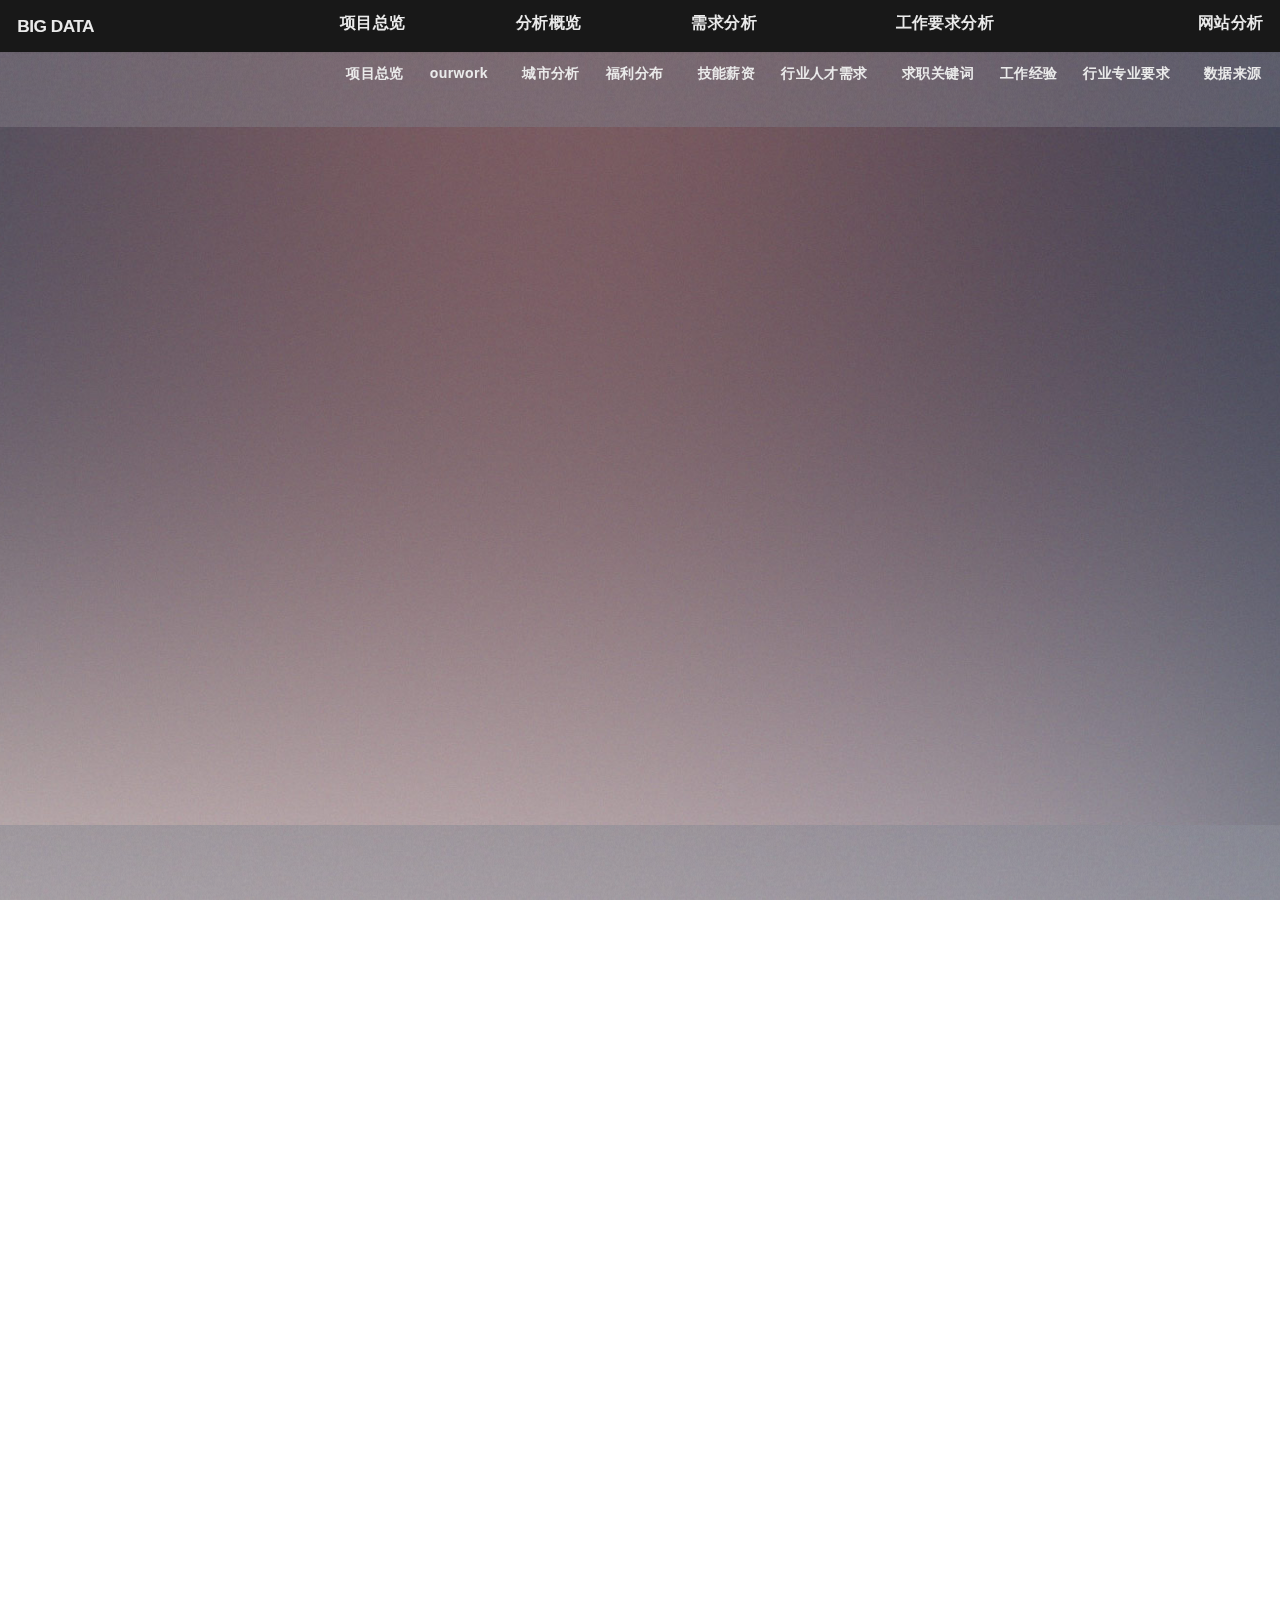
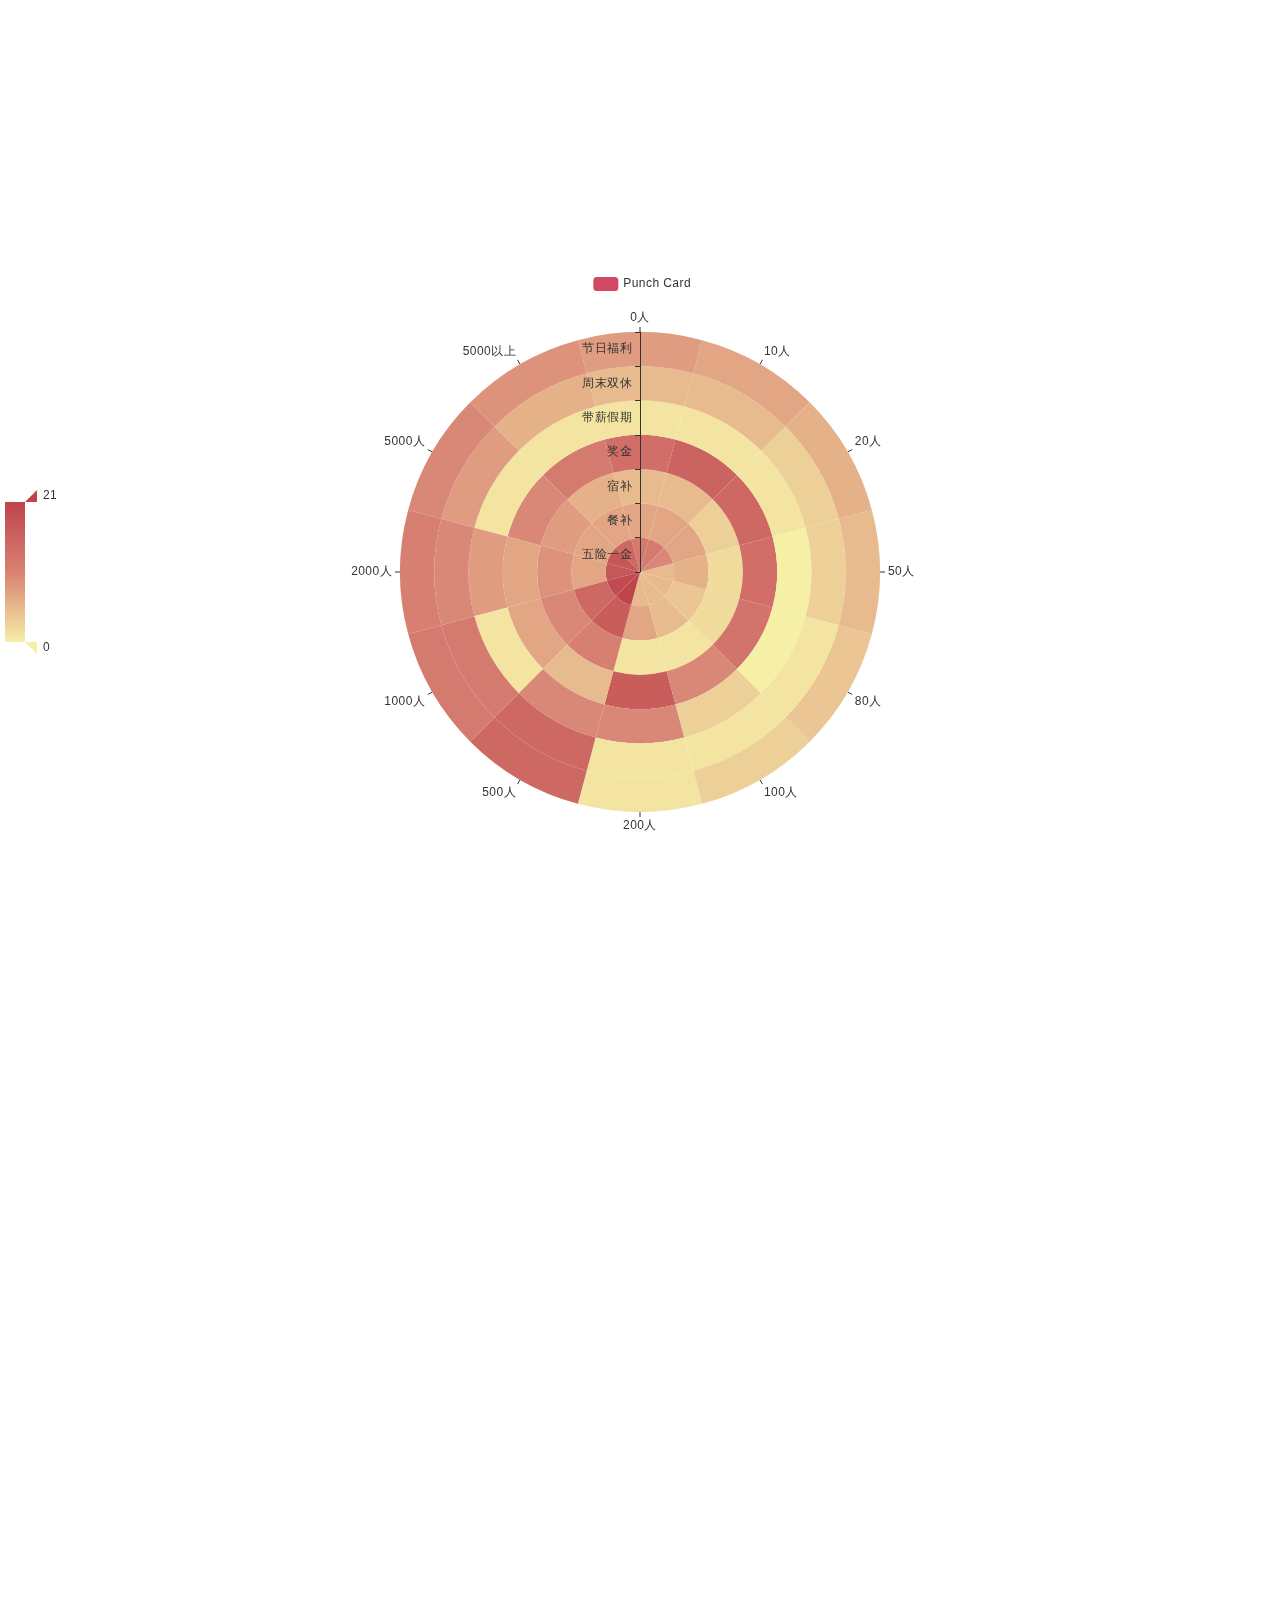
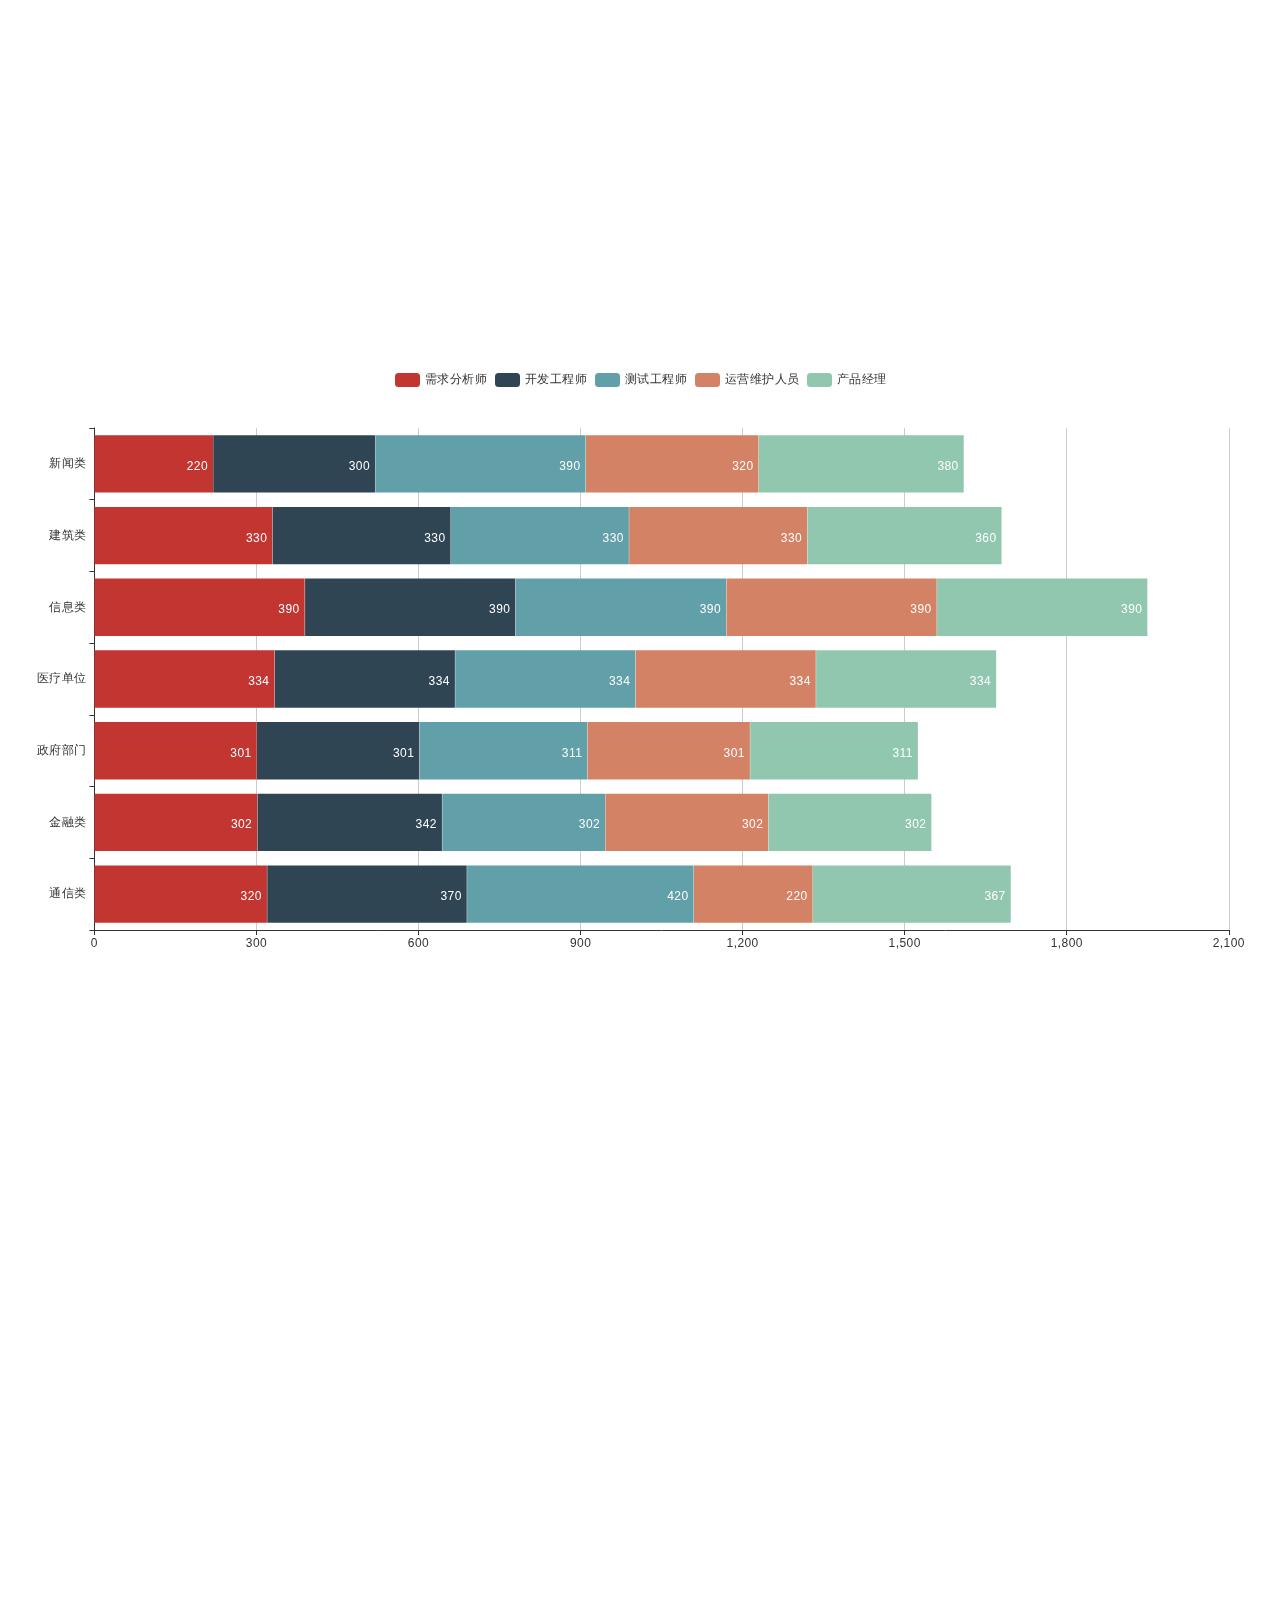
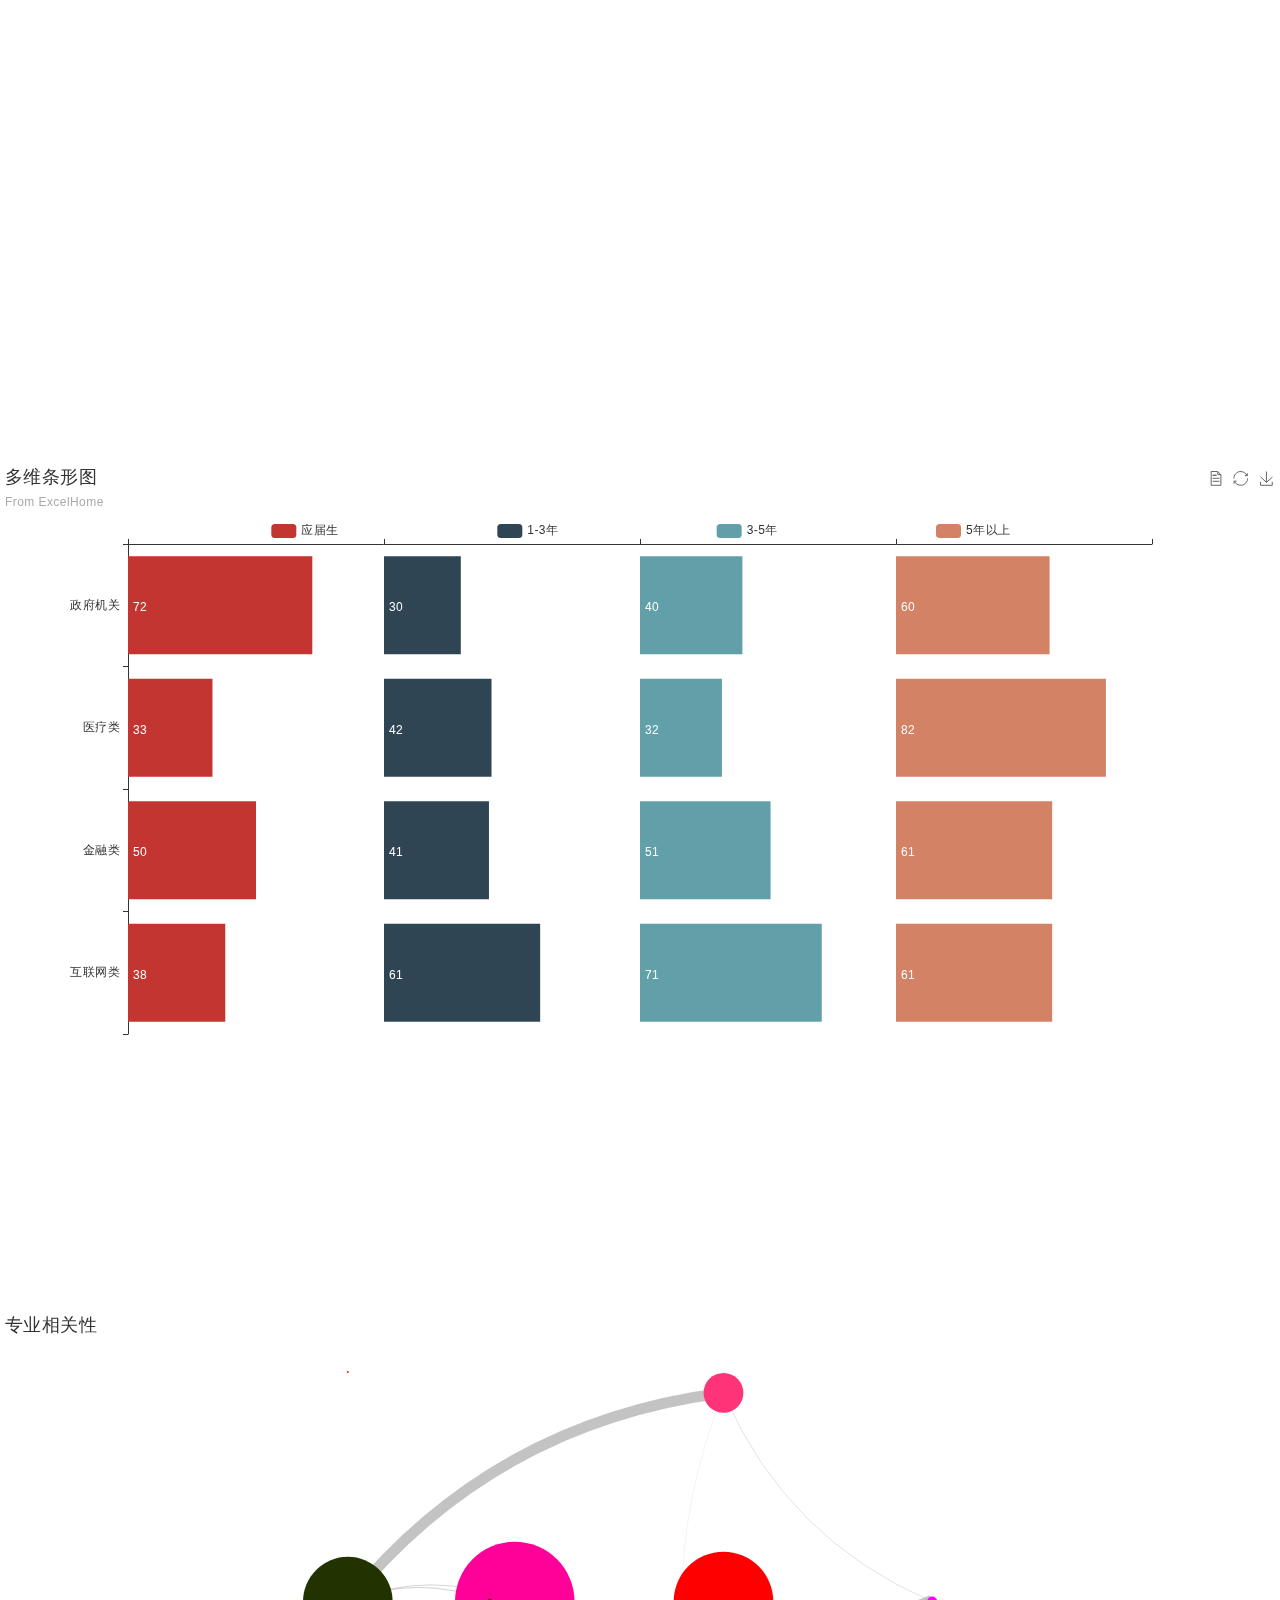
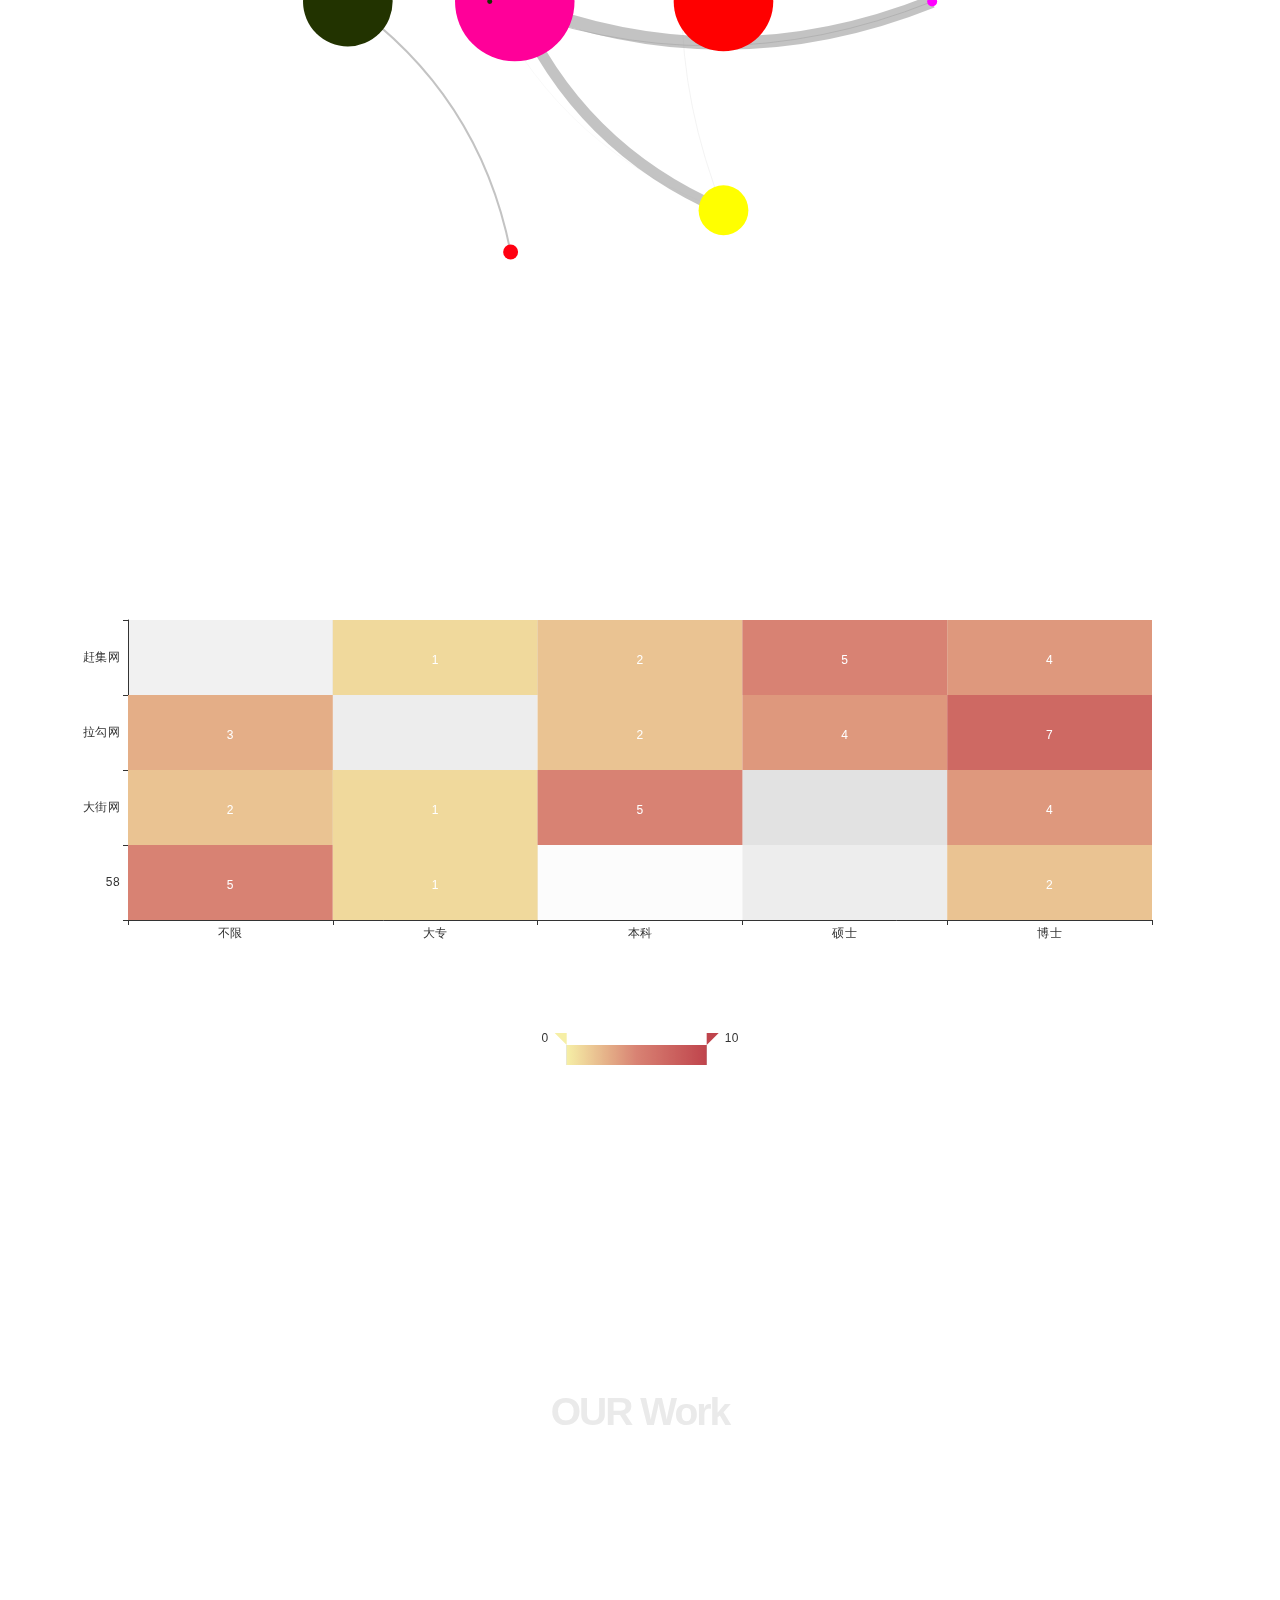
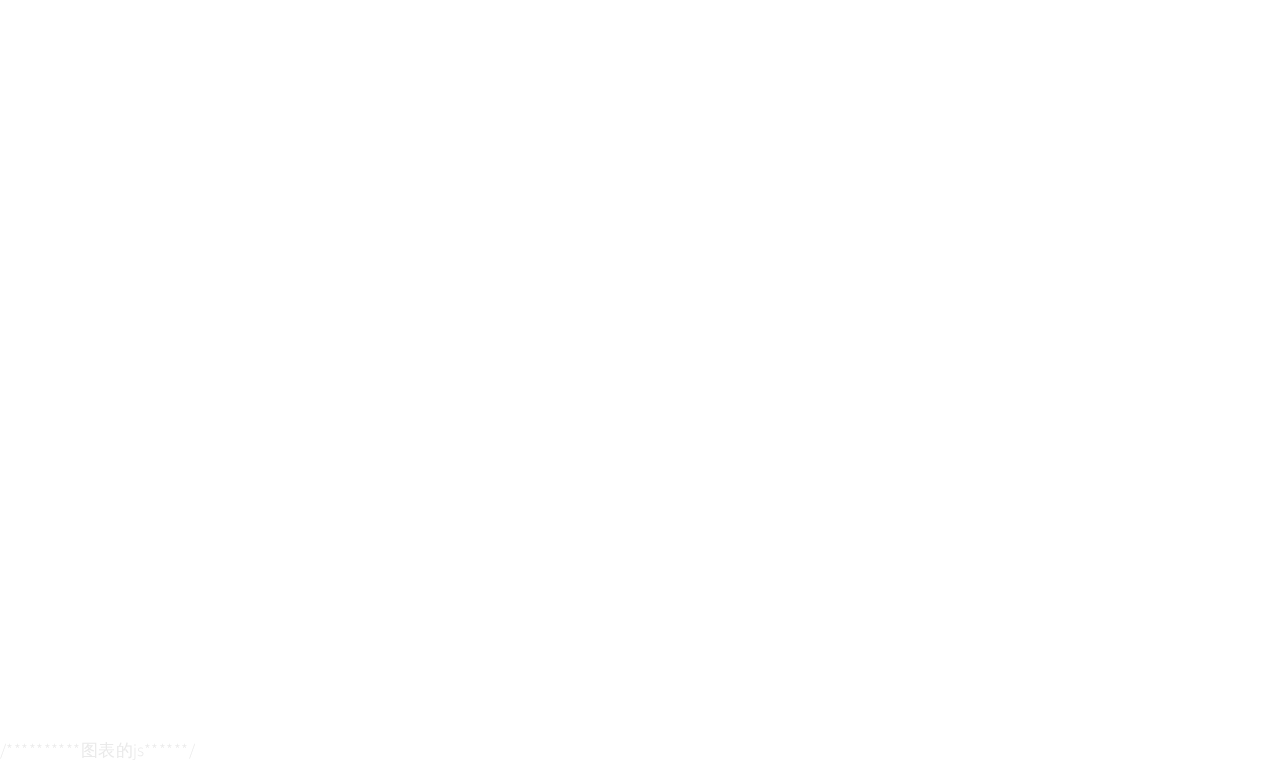
==== commit c2d2d1d9: "Add files via upload" ====
--- a/index.html
+++ b/index.html
@@ -11,7 +11,8 @@
 		<meta name="viewport" content="width=device-width, initial-scale=1" />
 		<!--[if lte IE 8]><script src="assets/js/ie/html5shiv.js"></script><![endif]-->
 		<link rel="stylesheet" href="assets/css/main.css" />
-		<link rel="stylesheet" href="assets/css/c6j.css" />
+		<link rel="stylesheet" href="assets/css/cloud.css" />
+		<link rel="stylesheet" href="assets/css/style.css" />
 		<!--[if lte IE 8]><link rel="stylesheet" href="assets/css/ie8.css" /><![endif]-->
 		<!--[if lte IE 9]><link rel="stylesheet" href="assets/css/ie9.css" /><![endif]-->
 	</head>
@@ -22,41 +23,51 @@
 		<h1>BIG DATA</h1>
 		<nav>
 			<ul class="navbar-nav">
-	             <li class="active">
-	                <a href="#intro">项目总览</a>
-	             </li>
+				<li class="hoverli">
+					 <a class="hovera" href="#intro">项目总览</a>
+					<ul class="submenu">
+					  
+	                        <!--<li><a href="#one">薪资排行</a></li>-->
+							<!--<li><a href="#two">收支对比</a></li>-->
+							<li class="active">
+				                <a href="#intro">项目总览</a>
+				             </li>
+							<li><a href="#work">ourwork</a></li>
+	                </ul>
+				</li>
+				
+	             
        
-	            <li>
-	            	<a href="#">薪资分析</a>
+	            <li class="hoverli">
+	            	<a class="hovera" href="#">分析概览</a>
 	            	 <ul class="submenu">
 	                        <!--<li><a href="#one">薪资排行</a></li>-->
 							<!--<li><a href="#two">收支对比</a></li>-->
-							<li><a href="#three">薪资分布</a></li>
+							<li><a href="#three">城市分析</a></li>
 							<li><a href="#four">福利分布</a></li>
 	                </ul>
 	            </li>
-	            <li>
-	                <a href="#">需求分析</a> 
+	            <li class="hoverli">
+	                <a class="hovera" href="#">需求分析</a> 
 	                <ul class="submenu">
-	                   
+	                   	<li><a href="#five">技能薪资</a></li>
 						<li><a href="#six">行业人才需求</a></li>
 						
 			        </ul>
 	            </li>
-	            <li>
-	                <a href="#">工作要求分析</a> 
+	            <li class="hoverli">
+	                <a class="hovera" href="#">工作要求分析</a> 
 	                <ul class="submenu">
-	                    <li><a href="#senven">技能抽取</a></li>
-						<li><a href="#eight">人才要求</a></li>
-						
+	                	
+	                    <li><a href="#senven">求职关键词</a></li>
 						<li><a href="#nine">工作经验</a></li>
 						<li><a href="#ten">行业专业要求</a></li>
 			        </ul>
 	            </li>
-			     <li>
-	                <a href="#">网站分析</a> 
-	                <ul class="submenu">
-	                    <li><a href="#eleven">数据来源</a></li>
+			     <li class="hoverli">
+	                <a class="hovera" href="#">网站分析</a> 
+	                <ul class="submenu">
+	                    <li><a href="#eleven">数据来源</a></li>
 			        </ul>
 	            </li> 
 			     	
@@ -69,7 +80,7 @@
 		<!-- Intro -->
 			<section id="intro" class="main style1 dark fullscreen">
 				<video id="video-index" autoplay="true" loop="true"  poster="images/intro.jpg" style="width: 1366px; height: auto; margin-left: 0px;">
-					 <source src="video/index1.webm" type="video/webm">
+					 <source src="video/index.webm" type="video/webm">
 			 		 <source src="video/index.mp4" type="video/mp4">
 				</video>
 				
@@ -88,6 +99,7 @@
 		<!-- Three -->
 			<section id="three" class="main style2 left dark fullscreen">
 				<div id="MapBrush" class="chart-container" style="height: 600px;"></div>
+				<div id="work_wage" class="from-left"></div>
 			</section>
 			
 		<!-- Four -->
@@ -107,12 +119,82 @@
 			
 		<!-- Seven -->
 			<section id="senven" class="main style2 left dark fullscreen">
-				<div id="wordcould" class="chart-container" ></div>
-			</section>
-		<!-- Eight -->
-		<section id="eight" class="main style2 left dark fullscreen">
-				<div id="relation" class="chart-container" style="height: 600px;"></div>
-			</section>
+				<div id="keyword_nav">
+					<ul id="keyword_menu" class="keyword-nav-menu clearfix unstyled">
+						
+						<li><span  class="three-d">
+							传统岗位
+							<span class="three-d-box"><span class="front">传统岗位</span><span class="back">传统岗位</span></span>
+						</span>
+							<ul class="clearfix unstyled drop-menu">
+								<li><span  class="three-d requireData">
+										综合
+										<span class="three-d-box"><span class="front">综合</span><span class="back">综合</span></span>
+									</span></li>
+									<li><span  class="three-d requireData">
+										android工程师
+										<span class="three-d-box"><span class="front">android工程师</span><span class="back">android工程师</span></span>
+									</span></li>
+									<li><span class="three-d requireData">
+										C语言工程师
+										<span class="three-d-box"><span class="front">C语言工程师</span><span class="back">C语言工程师</span></span>
+									</span></li>
+									<li><span  class="three-d requireData">
+										java工程师
+										<span class="three-d-box"><span class="front">java工程师</span><span class="back">java工程师</span></span>
+									</span></li>
+									<li><span  class="three-d requireData">
+										PHP工程师
+										<span class="three-d-box"><span class="front">PHP工程师</span><span class="back">PHP工程师</span></span>
+									</span></li>
+									<li><span href="#" class="three-d requireData">
+										web工程师
+										<span class="three-d-box"><span class="front">web工程师</span><span class="back">web工程师</span></span>
+									</span></li>
+									
+							</ul>
+						</li>
+						<li><span class="three-d">
+							新兴岗位
+							<span class="three-d-box"><span class="front">新兴岗位</span><span class="back">新兴岗位</span></span>
+						</span>
+							<ul class="clearfix unstyled drop-menu">
+								
+								<li><span class="three-d requireData">
+									算法工程师
+									<span class="three-d-box"><span class="front">算法工程师</span><span class="back">算法工程师</span></span>
+								</span></li>
+								<li><span class="three-d requireData">
+									研发工程师
+									<span class="three-d-box"><span class="front">研发工程师</span><span class="back">研发工程师</span></span>
+								</span></li>
+								
+								<li><span class="three-d requireData">
+									ERP工程师
+									<span class="three-d-box"><span class="front">ERP工程师</span><span class="back">ERP工程师</span></span>
+								</span></li>
+								<li><span class="three-d requireData">
+									嵌入式工程师
+									<span class="three-d-box"><span class="front">嵌入式工程师</span><span class="back">嵌入式工程师</span></span>
+								</span></li>
+								<li><span class="three-d requireData">
+									网站开发工程师
+									<span class="three-d-box"><span class="front">网站开发工程师</span><span class="back">网站开发工程师</span></span>
+								</span></li>
+								<li><span class="three-d requireData">
+									计算机辅助设计工程师
+									<span class="three-d-box"><span class="front">计算机辅助设计工程师</span><span class="back">计算机辅助设计工程师</span></span>
+								</span></li>
+							</ul>
+						</li>
+						
+					</ul>
+				</div>
+				<div id="wordcould" class="chart-container" >
+					
+				</div>
+			</section>
+		
 		<!-- Nine -->
 		<section id="nine" class="main style2 left dark fullscreen">
 			<div id="MultiBar" class="chart-container" style="height: 600px;"></div>
@@ -134,9 +216,7 @@
 				<div class="content">
 					<header>
 						<h2>OUR Work</h2>
-						<p>Lorem ipsum dolor sit amet et sapien sed elementum egestas dolore condimentum.
-						Fusce blandit ultrices sapien, in accumsan orci rhoncus eu. Sed sodales venenatis
-						arcu, id varius justo euismod in. Curabitur egestas consectetur magna vitae.</p>
+						<p></p>
 					</header>
 
 					<!-- Gallery  -->
@@ -159,55 +239,24 @@
 							<article class="from-right">
 								<a href="images/fulls/06.jpg" class="image fit"><img src="images/thumbs/06.jpg" title="Bent IX" alt="" /></a>
 							</article>
+							<article class="from-left">
+								<a href="images/fulls/07.jpg" class="image fit"><img src="images/thumbs/07.jpg" title="The sparkling shell" alt="" /></a>
+							</article>
+							<article class="from-right">
+								<a href="images/fulls/08.jpg" class="image fit"><img src="images/thumbs/08.jpg" title="Bent IX" alt="" /></a>
+							</article>
 						</div>
 
 				</div>
 			</section>
 
-		<!-- Contact -->
-			<section id="contact" class="main style3 secondary">
-				<div class="content">
-					<header>
-						<h2>Say Hello.</h2>
-						<p>Lorem ipsum dolor sit amet et sapien sed elementum egestas dolore condimentum.</p>
-					</header>
-					<div class="box">
-						<form method="post" action="#">
-							<div class="field half first"><input type="text" name="name" placeholder="Name" /></div>
-							<div class="field half"><input type="email" name="email" placeholder="Email" /></div>
-							<div class="field"><textarea name="message" placeholder="Message" rows="6"></textarea></div>
-							<ul class="actions">
-								<li><input type="submit" value="Send Message" /></li>
-							</ul>
-						</form>
-					</div>
-				</div>
-			</section>
-
-		<!-- Footer -->
-			<footer id="footer">
-
-				<!-- Icons -->
-					<ul class="actions">
-						<li><a href="#" class="icon fa-twitter"><span class="label">Twitter</span></a></li>
-						<li><a href="#" class="icon fa-facebook"><span class="label">Facebook</span></a></li>
-						<li><a href="#" class="icon fa-instagram"><span class="label">Instagram</span></a></li>
-						<li><a href="#" class="icon fa-linkedin"><span class="label">LinkedIn</span></a></li>
-						<li><a href="#" class="icon fa-dribbble"><span class="label">Dribbble</span></a></li>
-						<li><a href="#" class="icon fa-pinterest"><span class="label">Pinterest</span></a></li>
-					</ul>
-
-				<!-- Menu -->
-					<ul class="menu">
-						<li>&copy; Untitled</li><li>Design: <a href="https://html5up.net">HTML5 UP</a></li>
-					</ul>
-
-			</footer>
+		
 
 		<!-- Scripts -->
 
-
+				
 			<script src="assets/js/jquery.min.js"></script>
+			<script type="text/javascript" src="assets/js/interface/layout.js" ></script>
 			<script type="text/javascript" src="assets/js/echarts.js" ></script>
 			<script src="assets/js/jquery.poptrox.min.js"></script>
 			<script src="assets/js/jquery.scrolly.min.js"></script>
@@ -224,22 +273,21 @@
 			   <script type="text/javascript" src="http://echarts.baidu.com/gallery/vendors/echarts/map/js/world.js"></script>
 			   <script type="text/javascript" src="http://api.map.baidu.com/api?v=2.0&ak=ZUONbpqGBsYGXNIYHicvbAbM"></script>
 			   <script type="text/javascript" src="http://echarts.baidu.com/gallery/vendors/echarts/extension/bmap.min.js"></script>
-			   <script type="text/javascript" src="assets/js/echarts-wordcloud.js" ></script>
+			   <!--<script type="text/javascript" src="assets/js/echarts-wordcloud.js" ></script>-->
 			    /**********图表的js******/
-			    
-			    <!--<script type="text/javascript" src="assets/js/interface/potMap.js"></script>-->
-				<!---->
-				<!--<script type="text/javascript" src="assets/js/interface/nagetive-bar.js" ></script>-->
-				
-				<script type="text/javascript" src="assets/js/interface/worldcloud.js" ></script>
-				<script type="text/javascript" src="assets/js/interface/mapBrush.js" ></script>
-				<script type="text/javascript" src="assets/js/interface/barCategory.js" ></script>
-				<script type="text/javascript" src="assets/js/interface/heatMap.js" ></script>
-				<script type="text/javascript" src="assets/js/interface/polarHeatMap.js" ></script>
-				<script type="text/javascript" src="assets/js/interface/multiDimenBar.js" ></script>
-				<script type="text/javascript" src="assets/js/interface/radar-aqi.js" ></script>
-
-				<!--<script type="text/javascript" src="assets/js/interface/mapBrush.js" ></script>-->
+			   <script type="text/javascript" src="assets/js/interface/keywords.js" ></script>
+				
+				<!--<script type="text/javascript" src="assets/js/interface/nagetive-bar.js" ></script>-->
+			
+				
+				
+				<script src="assets/js/interface/layout.js"></script>
+				<script type="text/javascript" src="assets/js/interface/mapBrush.js" ></script>
+				<script type="text/javascript" src="assets/js/interface/barCategory.js" ></script>
+				<script type="text/javascript" src="assets/js/interface/heatMap.js" ></script>
+				<script type="text/javascript" src="assets/js/interface/polarHeatMap.js" ></script>
+				<script type="text/javascript" src="assets/js/interface/multiDimenBar.js" ></script>
+				<script type="text/javascript" src="assets/js/interface/skillWage.js" ></script>
 				<script type="text/javascript" src="assets/js/interface/graph.js" ></script>
 
 	</body>
